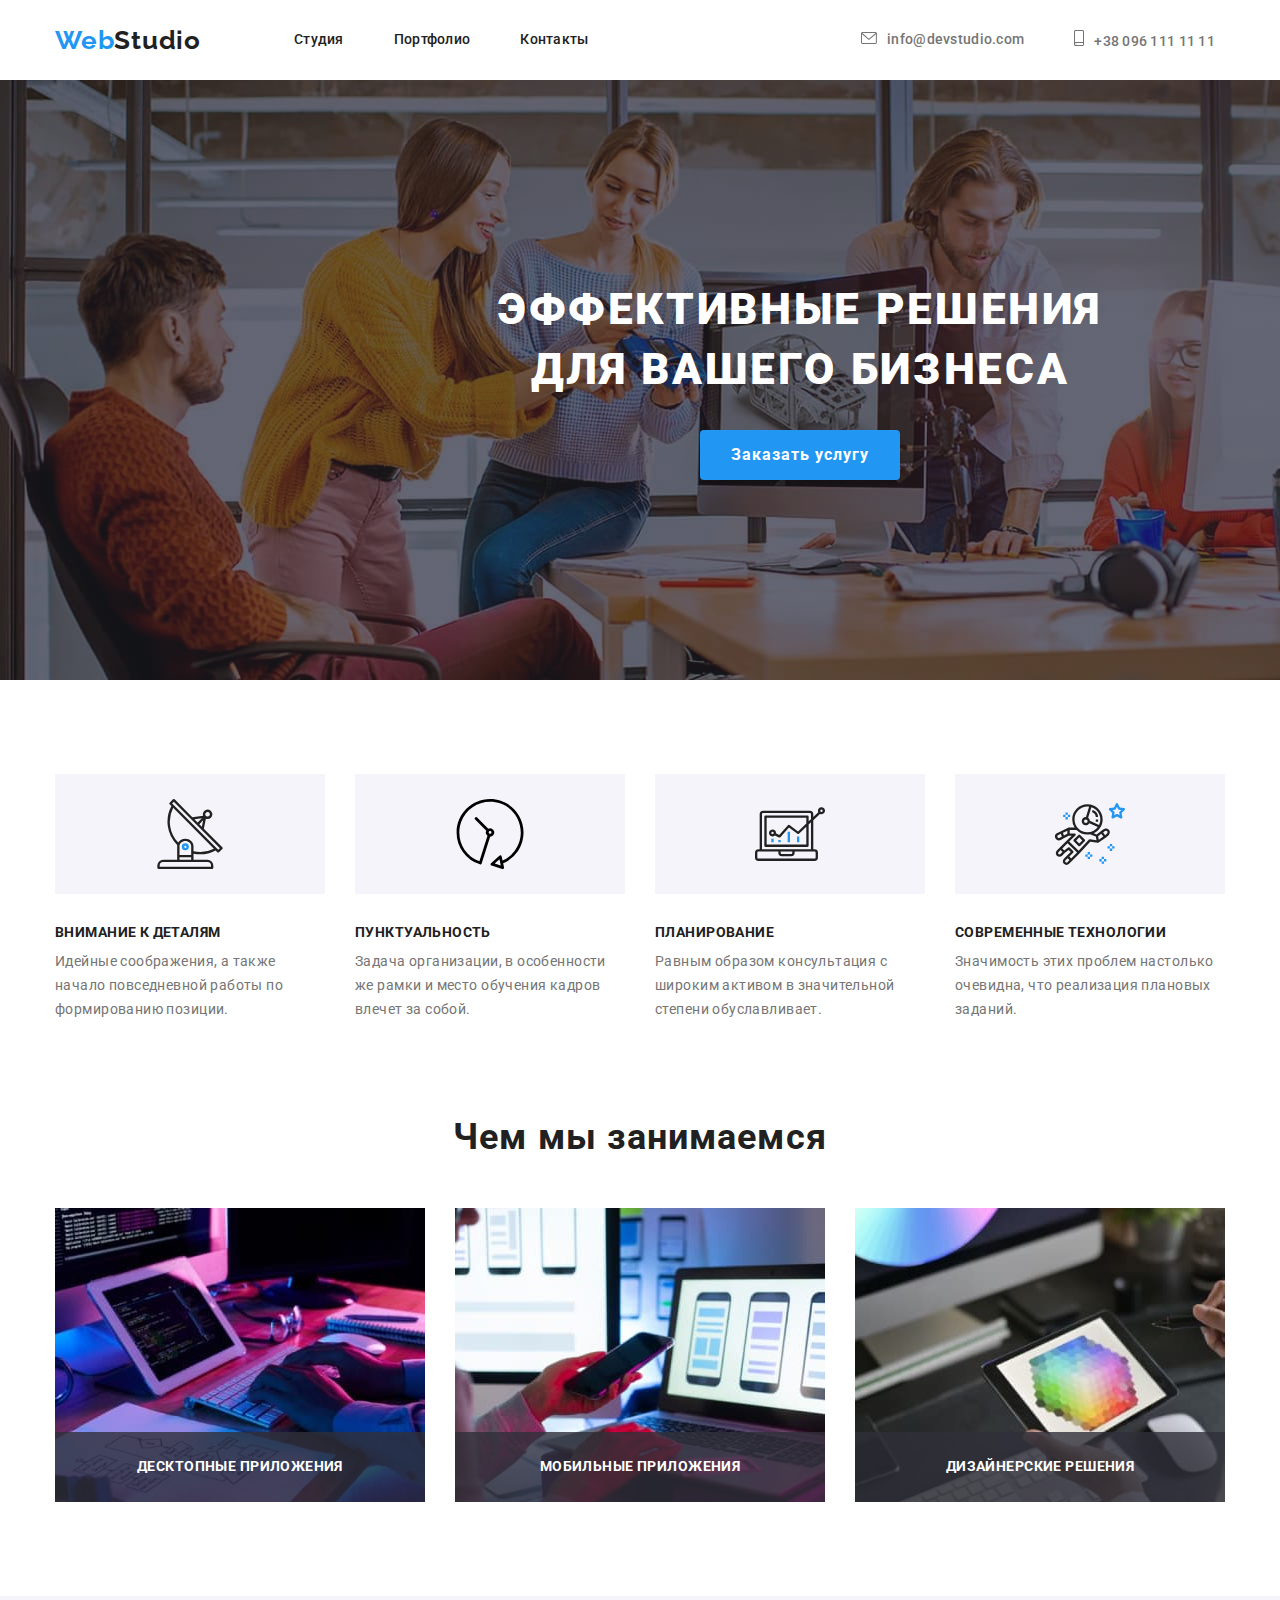
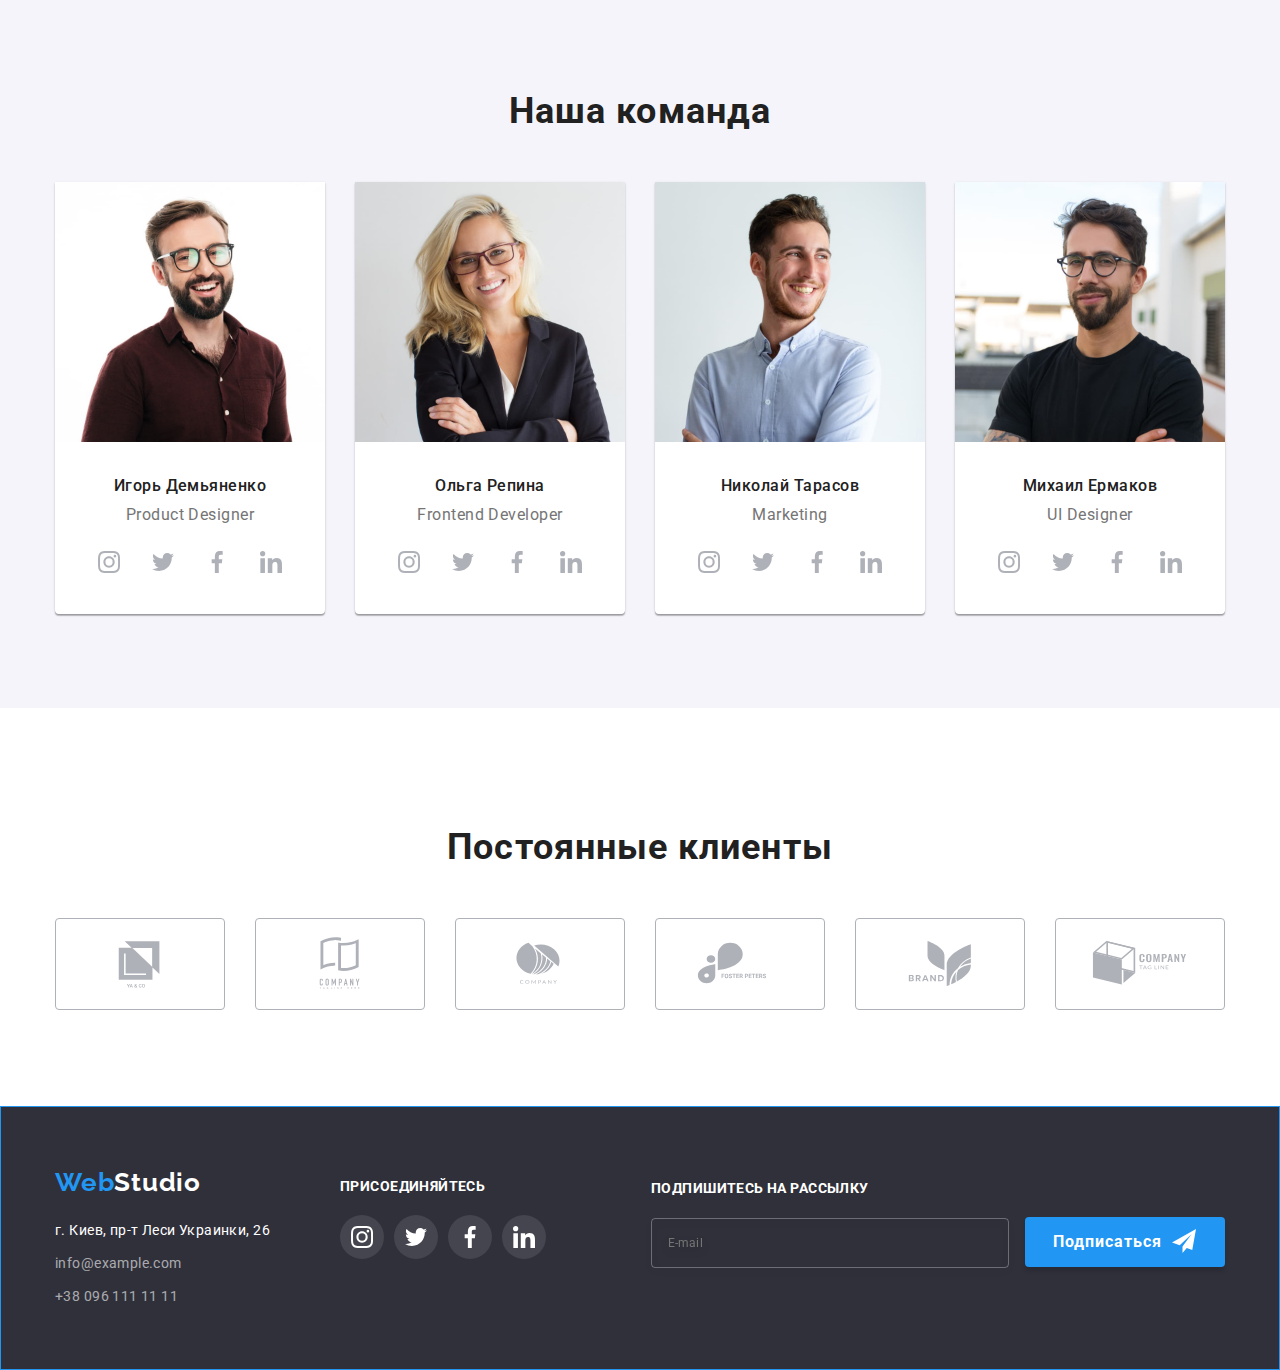
==== index.html @ b1e1c4d8 "ДЗ6" ====
<!DOCTYPE html>
<html lang="ru">
<head>
    <meta charset="UTF-8">
    <meta http-equiv="X-UA-Compatible" content="IE=edge">
    <meta name="viewport" content="width=device-width, initial-scale=1.0">
    <title>Document</title>
    <link rel="preconnect" href="https://fonts.googleapis.com">
<link rel="preconnect" href="https://fonts.gstatic.com" crossorigin>
<link href="https://fonts.googleapis.com/css2?family=Comfortaa&family=Montserrat:wght@400;500;700&family=Open+Sans:wght@400;600;700&family=Raleway:wght@400;600;700&family=Roboto:wght@400;500;700;900&display=swap" rel="stylesheet">
<link rel="stylesheet" href="https://cdnjs.cloudflare.com/ajax/libs/modern-normalize/1.1.0/modern-normalize.min.css">  
<link rel="stylesheet" href="./CSS/styles.css" class="body">


</head>
<body>
    <!-- ---header--- -->
 <header>
     <div class="conteiner header">
         <a href="" class="link header-text-first" lang="en"><span class="header-text">Web</span>Studio</a>
     <ul class="header-list">
        <li class="header-item"><a href="" class="link current header-link" >Студия</a></li>
        <li class="header-item"><a href="./portfolio.html" class="header-link link ">Портфолио</a></li>
        <li class="header-item"><a href="" class="header-link link">Контакты</a></li>
     </ul>
     <ul class="contacts">
         <li class="header-item-contact">
             <a href="mailtoinfo@devstudio.com" class="header-mail link">
                 <svg class="header-icon" width="16" height="12">
                             <use href="./images/icons.svg#icon-envelope"></use>
                         </svg>info@devstudio.com</a>
                        </li>
         <li class="header-item-contact">
             <a href="tel:+380961111111" class="header-tel link">
                 <svg class="header-icon" width="10" height="16">
                             <use href="./images/icons.svg#icon-smartphone"></use>
                         </svg>+38 096 111 11 11</a>
                        </li>
     </ul>
    
     </div>
 </header>

 <main>

    <!-- ---HERO--- -->
 <section class="hero">
     <div class="overlay">
     <div class="conteiner conteiner-hero">
         <h1 class="hero-title">Эффективные решения <br>для вашего бизнеса</h1>
     <button type="button" class="hero-button" data-modal-open >Заказать услугу</button>
     </div>
     </div>
     
 </section> 

 <!-- ---benefits--- -->
 <section class="benefits">
     <div class="conteiner">
         <h2 class="visually-hidden">Преимущества</h2>
     <ul class="benefits-list">
         <li class="benefits-item">
             <div class="benefits-cart">
                 <svg class="benefits-icon" width="70" height="70">
                             <use href="./images/icons.svg#icon-antenna"></use>
                         </svg>
             </div>
            <h3 class="benefits-item-tetle">Внимание к деталям</h3>
            <p class="benefits-text">Идейные соображения, а также начало повседневной работы по формированию позиции.</p>
         </li>
        <li class="benefits-item">
             <div class="benefits-cart">
                 <svg class="benefits-icon" width="70" height="70">
                             <use href="./images/icons.svg#icon-vector"></use>
                         </svg>
             </div>
            <h3 class="benefits-item-tetle">Пунктуальность</h3>
            <p class="benefits-text">Задача организации, в особенности же рамки и место обучения кадров влечет за собой.</p>
        </li>
        <li class="benefits-item">
            <div class="benefits-cart">
                 <svg class="benefits-icon" width="70" height="70">
                             <use href="./images/icons.svg#icon-diagram"></use>
                         </svg>
             </div>
            <h3 class="benefits-item-tetle">Планирование</h3>
            <p class="benefits-text">Равным образом консультация с широким активом в значительной степени обуславливает.</p>
        </li>
        <li class="benefits-item">
            <div class="benefits-cart">
                 <svg class="benefits-icon" width="70" height="70">
                             <use href="./images/icons.svg#icon-astronaut"></use>
                         </svg>
             </div>
            <h3 class="benefits-item-tetle">Современные технологии</h3>
            <p class="benefits-text">Значимость этих проблем настолько очевидна, что реализация плановых заданий.</p>
        </li>
        </ul>
     </div>
     

 </section>

 <!-- ---WORK--- -->
<section class="work">
    <div class="conteiner">
        <h2 class="work-title">Чем мы занимаемся</h2>
    <ul class="work-list">
        <li class="work-item">
            <div class="work-top-text">
                <img src="./images/box1.jpg" 
                class="work-img"
            alt="планшет" 
            width="370" 
            height="294">
        <p class="top-text">Десктопные приложения</p>
            </div>
        </li>
        <li class="work-item">
            <div class="work-top-text">
                <img src="./images/box2.jpg"
                class="work-img"
            alt="ноутбук" 
            width="370" 
            height="294">
        <p class="top-text">Мобильные приложения</p>
            </div>
        </li>
        <li class="work-item">
            <div class="work-top-text">
                <img src="./images/box3.jpg"
                class="work-img"
            alt="планшет" 
            width="370" 
            height="294">
        <p class="top-text">Дизайнерские решения</p>
            </div>
        </li>
    </ul>
    </div>
    
</section>

<!-- ---TEAM--- -->
 <section class="team">
     <div class="conteiner">
         <h2 class="team-title">Наша команда</h2>
     <ul class="team-list">
         <li class="team-item">
             <img src="./images/img4.jpg"
             alt="фото"
             width="270"
             height="260"/>
             <div class="team-item-text">
                 <h3 class="team-caption">Игорь Демьяненко</h3>
             <p lang="en" class="team-text">Product Designer</p>
             <ul class="action list">
                 <li class="action-item">
                     <a href="" class="action-link">
                         <svg class="action-icon" width="22" height="22">
                             <use href="./images/icons.svg#icon-instagram"></use>
                         </svg>
                     </a>
                         
                </li>
                <li class="action-item">
                     <a href="" class="action-link">
                         <svg class="action-icon" width="22" height="22">
                             <use href="./images/icons.svg#icon-twitter"></use>
                         </svg>
                     </a>
                         
                </li>
                <li class="action-item">
                     <a href="" class="action-link">
                         <svg class="action-icon" width="22" height="22">
                             <use href="./images/icons.svg#icon-facebook"></use>
                         </svg>
                     </a>
                         
                </li>
                <li class="action-item">
                     <a href="" class="action-link">
                         <svg class="action-icon" width="22" height="22">
                             <use href="./images/icons.svg#icon-linkedin"></use>
                         </svg>
                     </a>
                         
                </li>
                 
             </ul>
             </div>
             
         </li>
        <li class="team-item">
            <img src="./images/img.jpg"
             alt="фото"
             width="270"
             height="260" />
            <div class="team-item-text">
                <h3 class="team-caption">Ольга Репина</h3>
            <p lang="en" class="team-text">Frontend Developer</p>
            <ul class="action list">
                 <li class="action-item">
                     <a href="" class="action-link">
                         <svg class="action-icon" width="22" height="22">
                             <use href="./images/icons.svg#icon-instagram"></use>
                         </svg>
                     </a>
                         
                </li>
                <li class="action-item">
                     <a href="" class="action-link">
                         <svg class="action-icon" width="22" height="22">
                             <use href="./images/icons.svg#icon-twitter"></use>
                         </svg>
                     </a>
                         
                </li>
                <li class="action-item">
                     <a href="" class="action-link">
                         <svg class="action-icon" width="22" height="22">
                             <use href="./images/icons.svg#icon-facebook"></use>
                         </svg>
                     </a>
                         
                </li>
                <li class="action-item">
                     <a href="" class="action-link">
                         <svg class="action-icon" width="22" height="22">
                             <use href="./images/icons.svg#icon-linkedin"></use>
                         </svg>
                     </a>
                         
                </li>
                 
             </ul>
            </div>
            
        </li>
        <li class="team-item">
            <img src="./images/img1.jpg"
             alt="фото"
             width="270"
             height="260"/>
            <div class="team-item-text">
                <h3 class="team-caption">Николай Тарасов</h3>
            <p lang="en" class="team-text">Marketing</p>
            <ul class="action list">
                 <li class="action-item">
                     <a href="" class="action-link">
                         <svg class="action-icon" width="22" height="22">
                             <use href="./images/icons.svg#icon-instagram"></use>
                         </svg>
                     </a>
                         
                </li>
                <li class="action-item">
                     <a href="" class="action-link">
                         <svg class="action-icon" width="22" height="22">
                             <use href="./images/icons.svg#icon-twitter"></use>
                         </svg>
                     </a>
                         
                </li>
                <li class="action-item">
                     <a href="" class="action-link">
                         <svg class="action-icon" width="22" height="22">
                             <use href="./images/icons.svg#icon-facebook"></use>
                         </svg>
                     </a>
                         
                </li>
                <li class="action-item">
                     <a href="" class="action-link">
                         <svg class="action-icon" width="22" height="22">
                             <use href="./images/icons.svg#icon-linkedin"></use>
                         </svg>
                     </a>
                         
                </li>
                 
             </ul>
            </div>
            
        </li>
        <li class="team-item">
            <img src="./images/img3.jpg"
             alt="фото"
             width="270"
             height="260"/>
            <div class="team-item-text">
                <h3 class="team-caption">Михаил Ермаков</h3>
            <p lang="en" class="team-text">UI Designer</p>
            <ul class="action list">
                 <li class="action-item">
                     <a href="" class="action-link">
                         <svg class="action-icon" width="22" height="22">
                             <use href="./images/icons.svg#icon-instagram"></use>
                         </svg>
                     </a>
                         
                </li>
                <li class="action-item">
                     <a href="" class="action-link">
                         <svg class="action-icon" width="22" height="22">
                             <use href="./images/icons.svg#icon-twitter"></use>
                         </svg>
                     </a>
                         
                </li>
                <li class="action-item">
                     <a href="" class="action-link">
                         <svg class="action-icon" width="22" height="22">
                             <use href="./images/icons.svg#icon-facebook"></use>
                         </svg>
                     </a>
                         
                </li>
                <li class="action-item">
                     <a href="" class="action-link">
                         <svg class="action-icon" width="22" height="22">
                             <use href="./images/icons.svg#icon-linkedin"></use>
                         </svg>
                     </a>
                         
                </li>
                 
             </ul>
            </div>
            
        </li>
     </ul>
     </div>
     
 </section>
</main>

<!-- ---CLIENTS--- -->
<section class="client">
   <div class="conteiner">
       <h2 class="clients-title">Постоянные клиенты</h2>
       <ul class="clients-list">
           <li class="clients-item">
               <a href="" class="clients-link">
                   <svg class="clients-icon" width="106" height="60">
                             <use href="./images/icons.svg#icon-logo"></use>
               </a>
        </li>
           <li class="clients-item">
               <a href="" class="clients-link">
                   <svg class="clients-icon" width="106" height="60">
                             <use href="./images/icons.svg#icon-logo-1"></use>
               </a>
        </li>
           <li class="clients-item">
               <a href="" class="clients-link">
                   <svg class="clients-icon" width="106" height="60">
                             <use href="./images/icons.svg#icon-logo-2"></use>
               </a>
        </li>
           <li class="clients-item">
               <a href="" class="clients-link">
                   <svg class="clients-icon" width="106" height="60">
                             <use href="./images/icons.svg#icon-logo-3"></use>
               </a>
        </li>
           <li class="clients-item">
               <a href="" class="clients-link">
                   <svg class="clients-icon" width="106" height="60">
                             <use href="./images/icons.svg#icon-logo-4"></use>
               </a>
        </li>
           <li class="clients-item">
               <a href="" class="clients-link">
                   <svg class="clients-icon" width="106" height="60">
                             <use href="./images/icons.svg#icon-logo-5"></use>
               </a>
        </li>
       </ul>

   </div>
</section>


<footer class="footer">

    <div class="conteiner">

        <ul class="footer-position">
    <li>
        <a href="" class="footer-link link" lang="en" ><span class="footer-text-first">Web</span><span class="footer-text-second">Studio</span></a>
<address class="footer-list"><a href="https://goo.gl/maps/AT3xG3cLioMoSBbq5" target="_blank" class="footer-link-map link">г. Киев, пр-т Леси Украинки, 26</a></address>
<ul>
    <li class="foote-list"><a href="mailto:info@example.com" class="footer-email link">info@example.com</a></li>
    <li><a href="tel:+380961111111" class="footer-tel link">+38 096 111 11 11</a></li>
</ul>
    </li>
    <li class="conteiner-footer-second">
        <h2 class="footer-title">присоединяйтесь</h2>
            <ul class="footer-action list">
                 <li class="footer-action-item">
                     <a href="" class="footer-action-link">
                         <svg class="footer-action-icon" width="22" height="22">
                             <use href="./images/icons.svg#icon-instagram"></use>
                         </svg>
                     </a>
                         
                </li>
                <li class="footer-action-item">
                     <a href="" class="footer-action-link">
                         <svg class="footer-action-icon" width="22" height="22">
                             <use href="./images/icons.svg#icon-twitter"></use>
                         </svg>
                     </a>
                         
                </li>
                <li class="footer-action-item">
                     <a href="" class="footer-action-link">
                         <svg class="footer-action-icon" width="22" height="22">
                             <use href="./images/icons.svg#icon-facebook"></use>
                         </svg>
                     </a>
                         
                </li>
                <li class="footer-action-item">
                     <a href="" class="footer-action-link">
                         <svg class="footer-action-icon" width="22" height="22">
                             <use href="./images/icons.svg#icon-linkedin"></use>
                         </svg>
                     </a>
                         
                </li>
                 
             </ul>
    </li>

    <li class="footer-form">
        <p class="footer-title">Подпишитесь на рассылку</p>
        <form action="">
            <input class="footer-input footer-input-text" type="text" name="" id="" placeholder="E-mail">
            <button class="footer-button" type="submit">Подписаться
                <span><svg class="footer-form-icon" width="24" height="24">
                             <use href="./images/icons2.svg#icon-send"></use>
                         </svg></span>
            </button>
        </form>
    </li>
</ul>

             </div>
    </div>
</footer>

<!-- ---Modal--- -->

<div class="backdrop is-hidden" data-modal>
      <div class="modal">
      <button type="button" class="modal-close" data-modal-close> 
        <a href="" class="modal-icon-link">
            <svg class="modal-icon" width="11" height="11">
                             <use href="./images/symbol-defs (2).svg#icon-vector"></use>
                         </svg>
         </a>
         </button>

  <form class="modal-form" name="modal-form" autocomplete="on" novalidate>
  <p class="modal-text">Оставьте свои данные, мы вам перезвоним</p>
  
      <div class="form-field">
    <label for="name" class="form-label">Имя</label>
    <div class="position-icon">
        <input class="form-input" type="text" name="name" id="name"/>
        <svg class="form-icon" width="18" height="18">
                             <use href="./images/icons2.svg#icon-person"></use>
                         </svg>
    </div>
    </div>

     <div class="form-field">
    <label for="tel" class="form-label">Телефон</label>
    <div class="position-icon">
        <input class="form-input" type="tel" name="tel" id="tel" />
        <svg class="form-icon" width="18" height="18">
                             <use href="./images/icons2.svg#icon-phone"></use>
                         </svg>
    </div>
    </div>

    <div class="form-field">
    <label for="email" class="form-label">Почта</label>
    <div class="position-icon">
        <input class="form-input" type="tel" name="tel" id="tel" />
        <svg class="form-icon" width="18" height="18">
                             <use href="./images/icons2.svg#icon-form-email"></use>
                                                      </svg>
    </div>
    </div>

  <div class="form-field">
     <label for="comment"  class="form-label">Комментарий</label>
  <textarea class="form-comment" name="comment" id="comment" rows="8" placeholder="Введите текст"></textarea>
  </div>

  
<label class="checkbox-label" for="policy">
 <input  class="checkbox" type="checkbox" name="topic" id="policy"
   value="true" />
   <span class="checkbox-icon"></span>
<span class="checkbox-text">Соглашаюсь с рассылкой и принимаю </span>
 <a href="" class="agree-link"> Условия договора</a>
</label>
<button class="form-button" type="submit">Отправить</button>

 </div>

      
</form>

      </div>
    </div>
    
<script src="./js/modal.js"></script>
</body>
</html>
---- CSS/styles.css ----
:root {
  --main-title-color:#212121 ;
  --second-title-color: #757575;
  --third-title-color: #FFFFFF;;
  --accent-color: #2196F3; 
  --timing-function: cubic-bezier(0.4, 0, 0.2, 1);
}

body {
  font-family: "Roboto", sans-serif;
  background-color: #FFFFFF;

}

ul {
    list-style: none;
    padding: 0;
    margin: 0;
}

.link {
  text-decoration: none;
}

.visually-hidden {
  position: absolute;
  white-space: nowrap;
  width: 1px;
  height: 1px;
  overflow: hidden;
  border: 0;
  padding: 0;
  clip: rect(0 0 0 0);
  clip-path: inset(50%);
  margin: -1px;
}

.conteiner {
  width: 1200px;
  margin-left: 15px;
    margin-right: 15px;
  /* outline: 1px solid tomato; */
}

.h1,
.h2,
.h3,
.p,
.ul {
  margin-top: 0;
  margin-bottom: 0;
}

/* <!-- ---header--- --> */
.header {
display: flex;
align-items: center;
}

.page-header {
border: 1px solid  #ECECEC;
}

.header-text-first,
.header-text {
  font-family: 'Raleway', sans-serif;
  font-weight: 700;
font-size: 26px;
line-height: 1.19;
letter-spacing: 0.03em;
color: var(--main-title-color)
}

.header-text {
color: var(--accent-color);
}

.text {
color: #000000;
}

.header-icon {
align-items: center;
margin-right: 10px;
fill: currentColor;
}


.header-link:hover,
.header-link:focus,
.header-mail:hover,
.header-mail:focus,
.header-tel:hover,
.header-tel:focus {
  color: var(--accent-color);
}


.header-list {
  display: flex;
  margin-left: 93px;
}

.header-link,
.header-mail {
  font-weight: 500;
font-size: 14px;
line-height: 1.14;
letter-spacing: 0.02em;
color: var(--second-title-color);
transition: color 250ms cubic-bezier(0.4, 0, 0.2, 1);
}


.header-item:not(:last-child) {
  margin-right: 50px;
} 

.current {
  color: var(--accent-color);
   display: block;
  padding-bottom: 32px;
  padding-top: 32px;
  position: relative;
}

.header-link {
  display: block;
  padding-bottom: 32px;
  padding-top: 32px;
  font-weight: 500;
font-size: 14px;
line-height: 1.14;
letter-spacing: 0.02em;
color: #212121;
}

.current::after{
  content: '';
  display: block;
  width: 100%;
height: 4px;
margin-top: 28px;
position: absolute;
background: #2196F3;
border-radius: 2px;

opacity: 0;
transition: opacity 250ms var(--timing-function) ;
}

.header-link:hover::after {
  opacity: 1;
}

.header-mail {
color: var(--second-title-color);
margin-right: 50px;
}


.header-tel {
  font-weight: 500;
font-size: 14px;
line-height: 1.14;
letter-spacing: 0.02em;
  color: var(--second-title-color);
 margin-right: 10px;
 transition: color 250ms cubic-bezier(0.4, 0, 0.2, 1);
}

.contacts {
  margin-left: auto;
  display: flex;
  justify-content: center;
}

/* <!-- ---HERO--- --> */

.hero {
  background-color: #2F303A;
}

.overlay {
  min-width: 1600px;
  height: 600px;
  margin-right: auto;
  margin-left: auto;
  background-image: linear-gradient(
      rgba(47, 48, 58, 0.4),
      rgba(47, 48, 58, 0.4)
    ),
  url(../images/hero-picture.jpg);
   background-position: center;
  background-size: cover;
  background-repeat: no-repeat;
}

.conteiner-hero {
  text-align: center;
  padding-top: 200px;
  padding-bottom: 200px;
}

.hero-title {
  margin-top: 0;
  margin-bottom: 0;
  padding-bottom: 30px;
  font-weight: 900;
font-size: 44px;
line-height: 1.36;
letter-spacing: 0.06em;
text-transform: uppercase;
color: var(--third-title-color);
}
.hero-button {
  font-family: 'Roboto', sans-serif;
font-weight: 700;
font-size: 16px;
line-height: 1.88;
min-width: 200px;
min-height: 50px;
box-shadow: 0px 4px 4px rgba(0, 0, 0, 0.15);
border-radius: 4px;
border: none;
align-items: center;
letter-spacing: 0.06em;
color: #FFFFFF;
background-color: #2196F3;
/* position: relative; */
}



/* <!-- ---benefits--- --> */

.benefits {
  padding-top: 94px;
  padding-bottom: 94px;
  
}

.benefits-list {
  display: flex;
  background-color: F5F4FA;
}

.benefits-cart {
  display: flex;
  align-items: center;
  justify-content: center;
 height: 120px;
 width: 270px;
 background-color: #F5F4FA;
 margin-bottom: 30px;
 
}

.benefits-item {
  width: 270px;
  margin-right: 30px;
}

.benefits-item:last-child {
  margin-right: 0;
}


.benefits-item-tetle {
  margin-top: 0;
  margin-bottom: 0;
  margin-bottom: 10px;
  font-size: 14px;
line-height: 16px;
letter-spacing: 0.03em;
text-transform: uppercase;
color: var(--main-title-color);
}
.benefits-text {
  margin-top: 0;
  margin-bottom: 0;
  font-weight: 400;
font-size: 14px;
line-height: 1.71;
letter-spacing: 0.03em;
color: var(--second-title-color);
}

/* <!-- ---work--- --> */

.work {
  padding-bottom: 94px;
}

.work-title {
  margin-top: 0;
  margin-bottom: 50px;
  font-size: 36px;
line-height: 1.17;
text-align: center;
letter-spacing: 0.03em;
color: var(--main-title-color);
}

.work-list {
  display: flex;
  flex-wrap: wrap;
 
}

.work-item {
  margin-right: 30px;
}

.work-img {
  display: block; 
  max-width: 100%; 
  height: auto;
}



.work-item:last-child {
  margin-right: 0;
}

.work-top-text {
position: relative;
}


.top-text {
  font-weight: 700;
font-size: 14px;
line-height: 1.14;
text-align: center;
letter-spacing: 0.03em;
text-transform: uppercase;
color: var(--third-title-color);
  background: rgba(47, 48, 58, 0.8);
  padding: 27px 82px;
  margin-top: 0;
  margin-bottom: 0;
  width: 100%;
  position: absolute;
  bottom: 0;
}
/* <!-- ---team--- --> */

.team {
  background: #F5F4FA;
  padding-top: 94px;
  padding-bottom: 94px;
}

.team-title {
  margin-top: 0;
  margin-bottom: 50px;
  font-size: 36px;
line-height: 1.17;
text-align: center;
letter-spacing: 0.03em;
color: var(--main-title-color);
}

.team-list {
  display: flex;
}

.team-caption,
.team-text {
  
font-weight: 500;
font-size: 16px;
line-height: 1.19;
text-align: center;
letter-spacing: 0.03em;
color: var(--main-title-color);
}

.team-caption {
  margin-top: 0;
  margin-bottom: 10px;
}
.team-text {
  font-weight: 400;
  margin-top: 0;
  margin-bottom: 12;
color: var(--second-title-color);
}

.action {
  display: flex;
  justify-content: center;
  transition: color 250ms cubic-bezier(0.4, 0, 0.2, 1); 
}

.action-item {
  margin-right: 10px;
  width: 44px;
  height: 44px;
}

.action-link {
  width: 100%;
  height: 100%;
  background-color: var(--third-title-color);
  border-radius: 50%;
  display: flex;
  align-items: center;
  justify-content: center;
  color: #AFB1B8;
   transition: color 250ms cubic-bezier(0.4, 0, 0.2, 1),
   background-color 250ms cubic-bezier(0.4, 0, 0.2, 1);
  }

.action-item:last-child {
 margin-right: 0;
}


.action-icon {
  width: 22px;
  height: 22px;
align-items: center;
fill: currentColor;
}

.action-link:hover,
.action-link:focus {
  background-color: var(--accent-color);
}

.action-link:hover .action-icon,
.action-link:focus .action-icon  {
  fill: #FFFFFF;
}


.team-item {
 margin-right: 30px; 
 background-color: var(--third-title-color);
 box-shadow: 0px 1px 3px rgba(0, 0, 0, 0.12), 0px 1px 1px rgba(0, 0, 0, 0.14), 0px 2px 1px rgba(0, 0, 0, 0.2);
border-radius: 0px 0px 4px 4px;
}

.team-item-text {
  padding-top: 30px;
  padding-bottom: 30px;
}

.team-item:last-child {
  margin-right: 0;
}
/* ---CLIENTS--- */
.client {
  padding-top: 88px;
  padding-bottom: 96px;
}


.clients-title {
  margin-bottom: 50px;
  font-weight: 700;
font-size: 36px;
line-height: 1.17;
text-align: center;
letter-spacing: 0.03em;
color: var(--main-title-color);
}

.clients-list {
  display: flex;
  justify-content: center;
}

.clients-item {
  margin-right: 30px;
  width: 170px;
  height: 92px;
border-radius: 4px;
  border: 1px solid #AFB1B8;
}

.clients-item:last-child {
  margin-right: 0;
}

.clients-icon {
   align-items: center;
   justify-content: center;
fill: currentColor;
}

.clients-link {
  width: 100%;
  height: 100%;
  display: flex;
  justify-content: center;
  align-items: center;
  color: #AFB1B8;
transition: color 2500ms cubic-bezier(0.4, 0, 0.2, 1),
border-color 2500ms cubic-bezier(0.4, 0, 0.2, 1);
}

.clients-item:hover,
.clients-item:focus {
  border-color: var(--accent-color);
}


.clients-link:hover .clients-icon,
.clients-link:focus .clients-icon {
  fill: var(--accent-color);
 
}

.action-link:hover,
.action-link:focus {
  background-color: var(--accent-color);
  fill: var(--third-title-color);
}


/* <!-- ---footer--- --> */

.footer {
  background: #2F303A;
  padding-top: 60px;
  padding-bottom: 60px;
  border: 1px solid #2196F3;
}

.footer-position {
  display: flex;
  align-items: flex-start;
 position: relative;
}


.footer-link-map {
   font-size: 14px;
line-height: 1.71;
letter-spacing: 0.03em;
color: #FFFFFF;
font-style: normal;
}

.footer-list {
padding-top: 0;
  margin-bottom: 9px;
}

.footer-link {
  display: inline-block;
  margin-bottom: 20px;
  font-size: 14px;
line-height: 1.71;
letter-spacing: 0.03em;
color: rgba(255, 255, 255, 0.6);
transition: color 250ms cubic-bezier(0.4, 0, 0.2, 1);
}


.footer-link:hover,
.footer-link-map:focus {
  color: var(--accent-color);
}

.footer-text-first,
.footer-text-second  {
  font-family: 'Raleway', sans-serif;
font-style: normal;
font-weight: 700;
font-size: 26px;
line-height: 1.19;
letter-spacing: 0.03em;
color: var(--accent-color);

}
.footer-text-second {
color: #FFFFFF;
}

.footer-email,
.footer-tel {
  font-size: 14px;
line-height: 1.71;
letter-spacing: 0.03em;
color: rgba(255, 255, 255, 0.6);
}

.footer-email {
  font-size: 14px;
line-height: 1.71;
letter-spacing: 0.03em;
color: rgba(255, 255, 255, 0.6);
}

.foote-list {
   margin-bottom: 9px;
}

.conteiner-footer-second {
 margin-left: 70px;

}

.footer-title {
  margin-bottom: 20px;
  font-weight: 700;
font-size: 14px;
line-height: 1.14;
letter-spacing: 0.03em;
text-transform: uppercase;
color: #FFFFFF;
}



.footer-action {
  display: flex;
  justify-content: center;
}

.footer-action-item {
   width: 44px;
  height: 44px;
  margin-right: 10px;
}
.footer-action-item:last-child {
  margin-right: 0;
}

.footer-action-link {
width: 100%;
  height: 100%;
  background: rgba(255, 255, 255, 0.1);
  border-radius: 50%;
  display: flex;
  align-items: center;
  justify-content: center;
  fill: #ffffff;
  transition: color 250ms cubic-bezier(0.4, 0, 0.2, 1),
   background-color 250ms cubic-bezier(0.4, 0, 0.2, 1);
}

.footer-action-link:hover,
.footer-action-link:focus {
  background-color: var(--accent-color);
  fill: var(--third-title-color);
}

.footer-input {
 margin-right: 12px;
 padding-left: 16px;
border: 1px solid rgba(255, 255, 255, 0.3);
filter: drop-shadow(0px 4px 4px rgba(0, 0, 0, 0.15));
border-radius: 4px;
width: 358px;
height: 50px;
background-color: transparent;
}

.footer-form {
 position: absolute;
 right: 0;

}

.form-button {
  font-family: 'Roboto', sans-serif;
font-weight: 700;
font-size: 16px;
line-height: 1.88;
min-width: 200px;
min-height: 50px;
box-shadow: 0px 4px 4px rgba(0, 0, 0, 0.15);
border-radius: 4px;
border: none;
letter-spacing: 0.06em;
color: var(--third-title-color);
background-color: var(--accent-color);
margin-left: 124px;
padding: 10px 55px;
display: block;
align-items: center;
margin-top: 30px;
text-align: center;
}


.button-item {
  display: block;
  font-family: 'Roboto', sans-serif;
  font-weight: 500;
font-size: 16px;
line-height: 1.63;
text-align: center;
letter-spacing: 0.03em;
color: var(--main-title-color);
background: #F5F4FA;
border-radius: 4px;
border: none;
padding: 6px 22px;
text-decoration: none;
 transition: color 250ms cubic-bezier(0.4, 0, 0.2, 1),
  background-color 250ms cubic-bezier(0.4, 0, 0.2, 1),
  box-shadow 250ms cubic-bezier(0.4, 0, 0.2, 1);
}

.footer-button {
   font-family: 'Roboto', sans-serif;
font-weight: 700;
font-size: 16px;
line-height: 1.88;
min-width: 200px;
min-height: 50px;
box-shadow: 0px 4px 4px rgba(0, 0, 0, 0.15);
border-radius: 4px;
border: none;
letter-spacing: 0.06em;
color: var(--third-title-color);
background-color: var(--accent-color);
position: relative;
padding: 10px 28px;
display: inline-flex;
align-items: center;

}

.footer-form-icon {
fill: var(--third-title-color);
margin-left: 10px;
position: absolute;
top: 0;
transform: translateY(50%);
}



/* <!-- ---PORTFOLIO--- --> */
.section-portfolio {
  padding-top: 94px;
  padding-bottom: 94px;
}

.button-list {
display: flex;
margin-bottom: 50px;
justify-content: center;
text-decoration: none;
}

.item:not(:last-child) {
 margin-right: 8px;
}


.button-item {
  display: block;
  font-family: 'Roboto', sans-serif;
  font-weight: 500;
font-size: 16px;
line-height: 1.63;
text-align: center;
letter-spacing: 0.03em;
color: var(--main-title-color);
background: #F5F4FA;
border-radius: 4px;
border: none;
padding: 6px 22px;
text-decoration: none;
 transition: color 250ms cubic-bezier(0.4, 0, 0.2, 1),
  background-color 250ms cubic-bezier(0.4, 0, 0.2, 1),
  box-shadow 250ms cubic-bezier(0.4, 0, 0.2, 1);
}

.button-item:hover,
.button-item:focus {
  color: var(--third-title-color);
  background-color: var(--accent-color);
  box-shadow: 0px 3px 1px rgba(0, 0, 0, 0.1), 0px 1px 2px rgba(0, 0, 0, 0.08), 0px 2px 2px rgba(0, 0, 0, 0.12);
border-radius: 4px;
}


.examples-title {
  margin-top: 0;
margin-bottom: 4px;
  font-size: 18px;
line-height: 2;
letter-spacing: 0.06em;
color: var(--main-title-color);
}
.examples-text {
 margin-top: 0;
 margin-bottom: 0;
  font-size: 16px;
line-height: 1.88;
letter-spacing: 0.03em;
color: var(--second-title-color);
}

.examples-list {
  display: flex;
flex-wrap: wrap;
}

.card {
  padding: 20px 24px;
}

.examples-item {
  margin-right: 30px;
  margin-bottom: 30px;
  width: 370px;
 background: #FFFFFF;
border: 1px solid #EEEEEE; 
}



.examples-item:nth-last-child(-n+3) {
  margin-bottom: 0;
}

.examples-item:nth-child(3n) {
  margin-right: 0;
}

 .examples-item:hover,
 .examples-item:focus {
   filter: drop-shadow(0px 4px 4px rgba(0, 0, 0, 0.25));
 }

 .examples-color-text {
position: relative;
overflow: hidden;
 }

 .color-text {
font-size: 18px;
line-height: 1.56;
letter-spacing: 0.03em;
color: var(--third-title-color);
background: rgba(33, 150, 243, 0.9);
padding: 63px 24px;
height: 100%;
margin-top: 0;
margin-bottom: 0;
position: absolute;
transform: translateY(101%);
top: 0;
transition: transform 250ms cubic-bezier(0.4, 0, 0.2, 1);
 }

 .examples-link:hover .color-text {
 transform: translateY(0); 
 
}

.examples-link {
 text-decoration: none;
}

.conteiner, .examples {
  width: 1200px;
  padding-right: 15px;
  padding-left: 15px;
  margin-right: auto;
  margin-left: auto;

}
/* ---MODAL--- */

.is-hidden {
  visibility: hidden;
  opacity: 0;
  pointer-events: none;
}

.backdrop {
  width: 100%;
  height: 100%;
  position: fixed;
  top: 0;
   background: rgba(0, 0, 0, 0.2);
   transition: opacity 250ms, visibility 250ms;
}

.modal {
  width: 528px;
  min-height: 581px;
  
  background-repeat: 10;
  position: absolute;
  top: 50%;
  left: 50%;
  transform: translate(-50%, -50%);
 background: #FFFFFF;
box-shadow: 0px 1px 3px rgba(0, 0, 0, 0.12), 0px 1px 1px rgba(0, 0, 0, 0.14), 0px 2px 1px rgba(0, 0, 0, 0.2);
border-radius: 4px;
}

.modal-close {
  width: 30px;
height: 30px;
border-radius: 50%;
position: absolute;
top: 8px;
right: 8px;
background: #FFFFFF;
border: 1px solid rgba(0, 0, 0, 0.1);
}

.modal-close:hover .modal-icon {
  fill: var(--accent-color);
}

.modal-icon {
  width: 11PX;
  height: 11PX;
 justify-content: center;
align-items: center;
fill: #000000;
fill: currentColor;
transition: fill 250ms cubic-bezier(0.4, 0, 0.2, 1);
}

textarea {
  resize: none;
}

.modal-form {
box-shadow: 0px 1px 3px rgba(0, 0, 0, 0.12), 0px 1px 1px rgba(0, 0, 0, 0.14), 0px 2px 1px rgba(0, 0, 0, 0.2);
border-radius: 4px;
margin-left: auto;
margin-right: auto;
padding: 40px;
}

.form-comment {
  width: 448px;
  height: 120px;
  padding: 12px 16px;
  outline: none;
}

.form-field {
  display: flex;
  flex-direction: column;
  position: relative;
}

.form-label {
  display: block;
  font-weight: 400;
font-size: 12px;
line-height: 1.17;
letter-spacing: 0.01em;
color: #757575;
margin-bottom: 4px;
margin-top: 10px;
}

.modal-text {
  font-weight: 700;
font-size: 20px;
line-height: 1.15;
text-align: center;
letter-spacing: 0.03em;
color: #212121;
margin-top: 0;
margin-bottom: 0;
}



.form-input {
  width: 448px;
  height: 40px;
  border: 1px solid rgba(33, 33, 33, 0.2);
border-radius: 4px;
appearance: none;
padding-left: 42px;
position: relative;
outline: none;
transition: border 250ms cubic-bezier(0.4, 0, 0.2, 1);
}


.form-input:hover,
 .form-input:focus,
 .form-comment:hover,
 .form-comment:focus {
 border: 1px solid #2196F3;
 outline: none;
}

.form-input:hover + .form-input::after,
.form-input:focus + .form-input::after {
  content: "";
  width: 16px;
  height: 1px;
   background-color: #303030;
  margin-left: 40px;
}

.form-input:hover + .form-icon,
.form-input:focus + .form-icon {
  fill: var(--accent-color);
}



.form-input:focus {
 border: 1px solid #2196F3;
}

.form-input:focus + .form-comment {
   content: "";
  width: 16px;
  height: 1px;
   background-color: #303030;
  margin-left: 12px;
}

.form-comment {
  border: 1px solid rgba(33, 33, 33, 0.2);
border-radius: 4px;
margin-bottom: 20px;
transition: border 250ms cubic-bezier(0.4, 0, 0.2, 1);
}

.form-field textarea::placeholder {
font-size: 12px;
line-height: 1.17;
letter-spacing: 0.01em;
color: rgba(117, 117, 117, 0.5);
}

.footer-input-text{
font-size: 12px;
line-height: 1.17;
letter-spacing: 0.01em;
color: rgba(255, 255, 255, 0.6);;
}

.form-icon {
  width: 18px;
  height: 18px;
  position: absolute;
  left: 12px;
  top: 50%;
  transform: translateY(-50%);
  fill: currentColor;
  transition: fill 250ms cubic-bezier(0.4, 0, 0.2, 1);
}



 .placeholder {
  font-family: 'Roboto';
font-style: normal;
font-weight: 400;
font-size: 14px;
line-height: 16px;
letter-spacing: 0.01em;
color: rgba(117, 117, 117, 0.5);
 }

.form-input:checked + .checkbox-icon {
/* fill: var(--accent-color); */
background-color: #2196F3;
background-size: contain;
background-image: url(../images/icon-policy.svg);
background-origin: border-box;
border-color: #2196F3;
}

.position-icon {
  position: relative;
}

.checkbox {
 position: relative;
  white-space: nowrap;
  width: 1px;
  height: 1px;
  overflow: hidden;
  border: 0;
  padding: 0;
  clip: rect(0 0 0 0);
  clip-path: inset(50%);
 }

.checkbox:checked + .checkbox-icon {
background-color: var(--accent-color);
background-image: url(../images/icon-policy.svg);
background-size: contain;
background-origin: border-box;
background-color: #2196F3;
background-repeat: no-repeat;
border-radius: 2px;
}


.checkbox-icon {
  width: 16px;
  height: 15px;
  display: inline-block;
position: absolute;
background: var(--third-title-color);
top: 50%; 
left: 0;
transform: translateY(-50%);
background-image: url(../images/icons3.svg);
background-repeat: no-repeat;
background-size: contain;
}


.checkbox-label {
 display: inline-block;
  align-items: center;
 position: relative;
 margin-left: 13px;
 padding-left: 24px;
}

.checkbox-text {
  font-size: 14px;
line-height: 1.71;
letter-spacing: 0.03em;
color: #757575;
}

.agree-link {
display: inline-block;
font-size: 14px;
line-height: 1.71;
letter-spacing: 0.03em;
margin-left: 4px;
text-decoration-line: underline;
color: var(--accent-color);
}
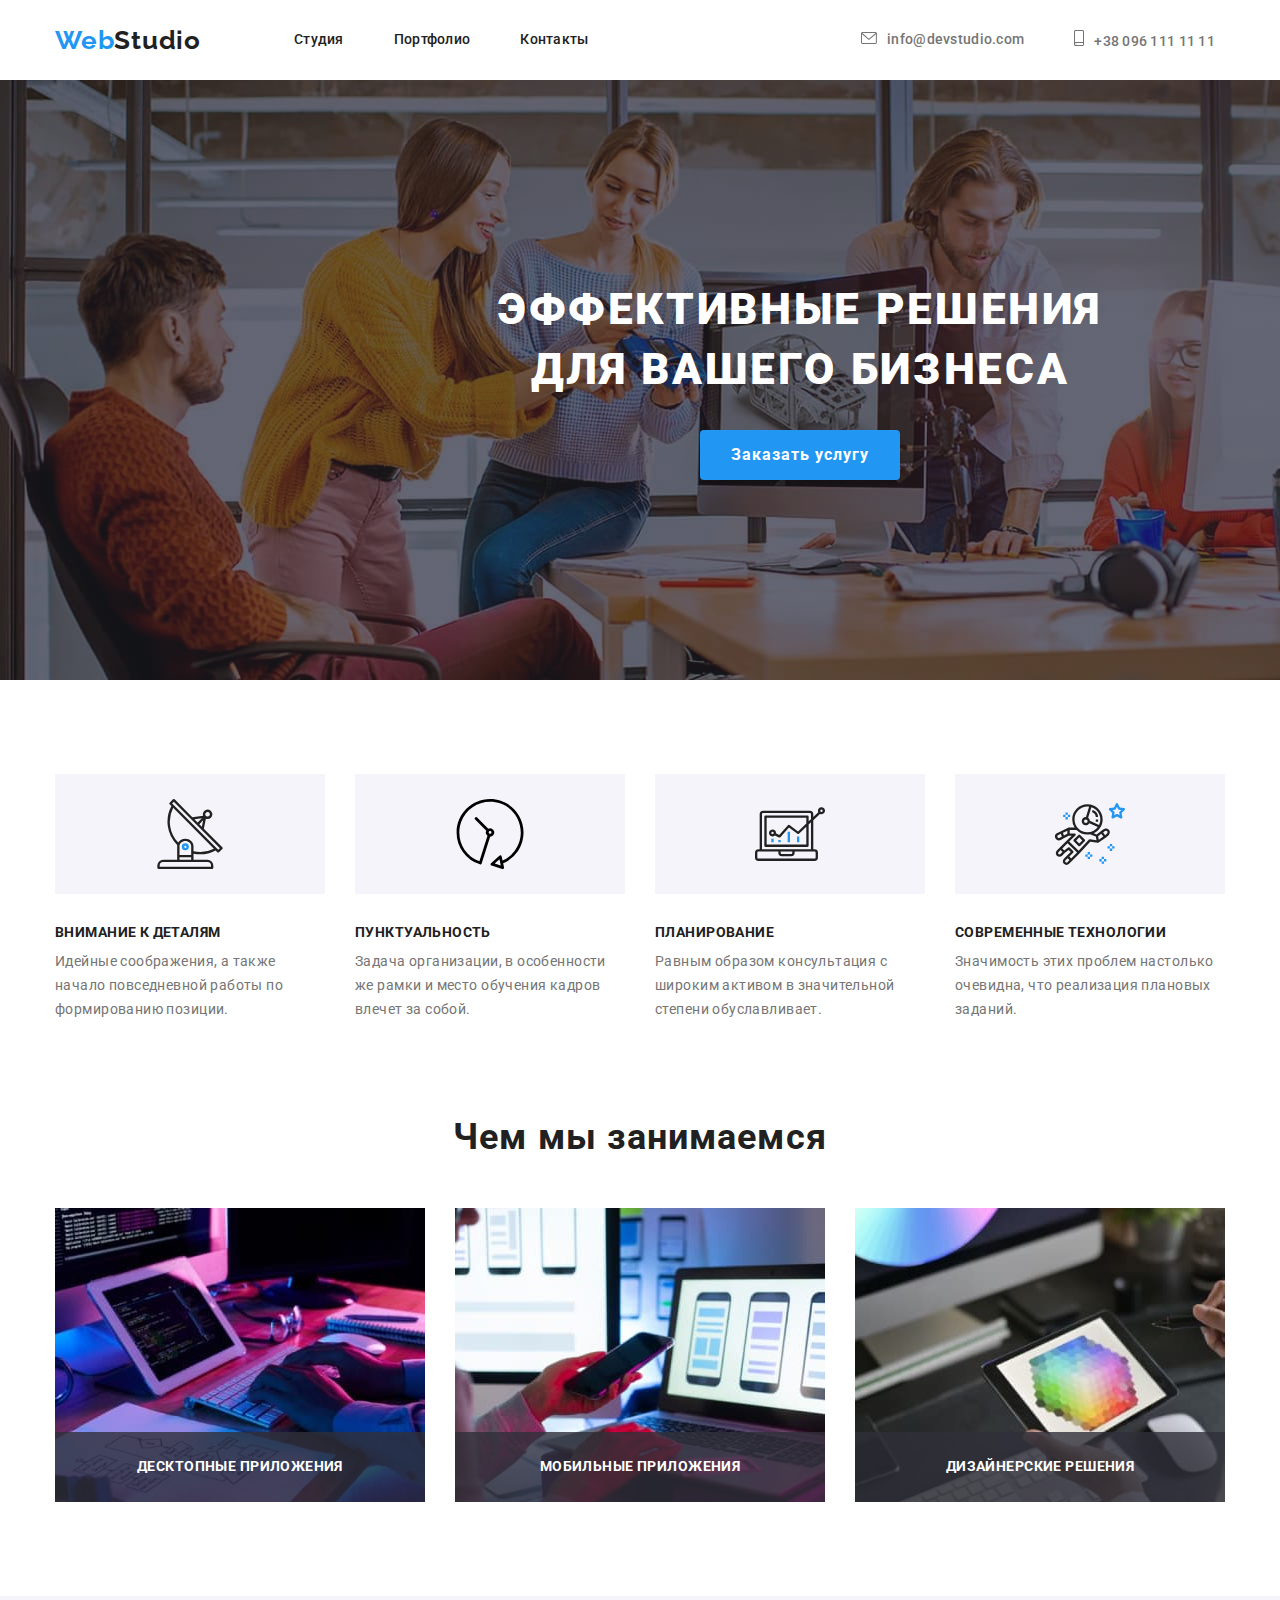
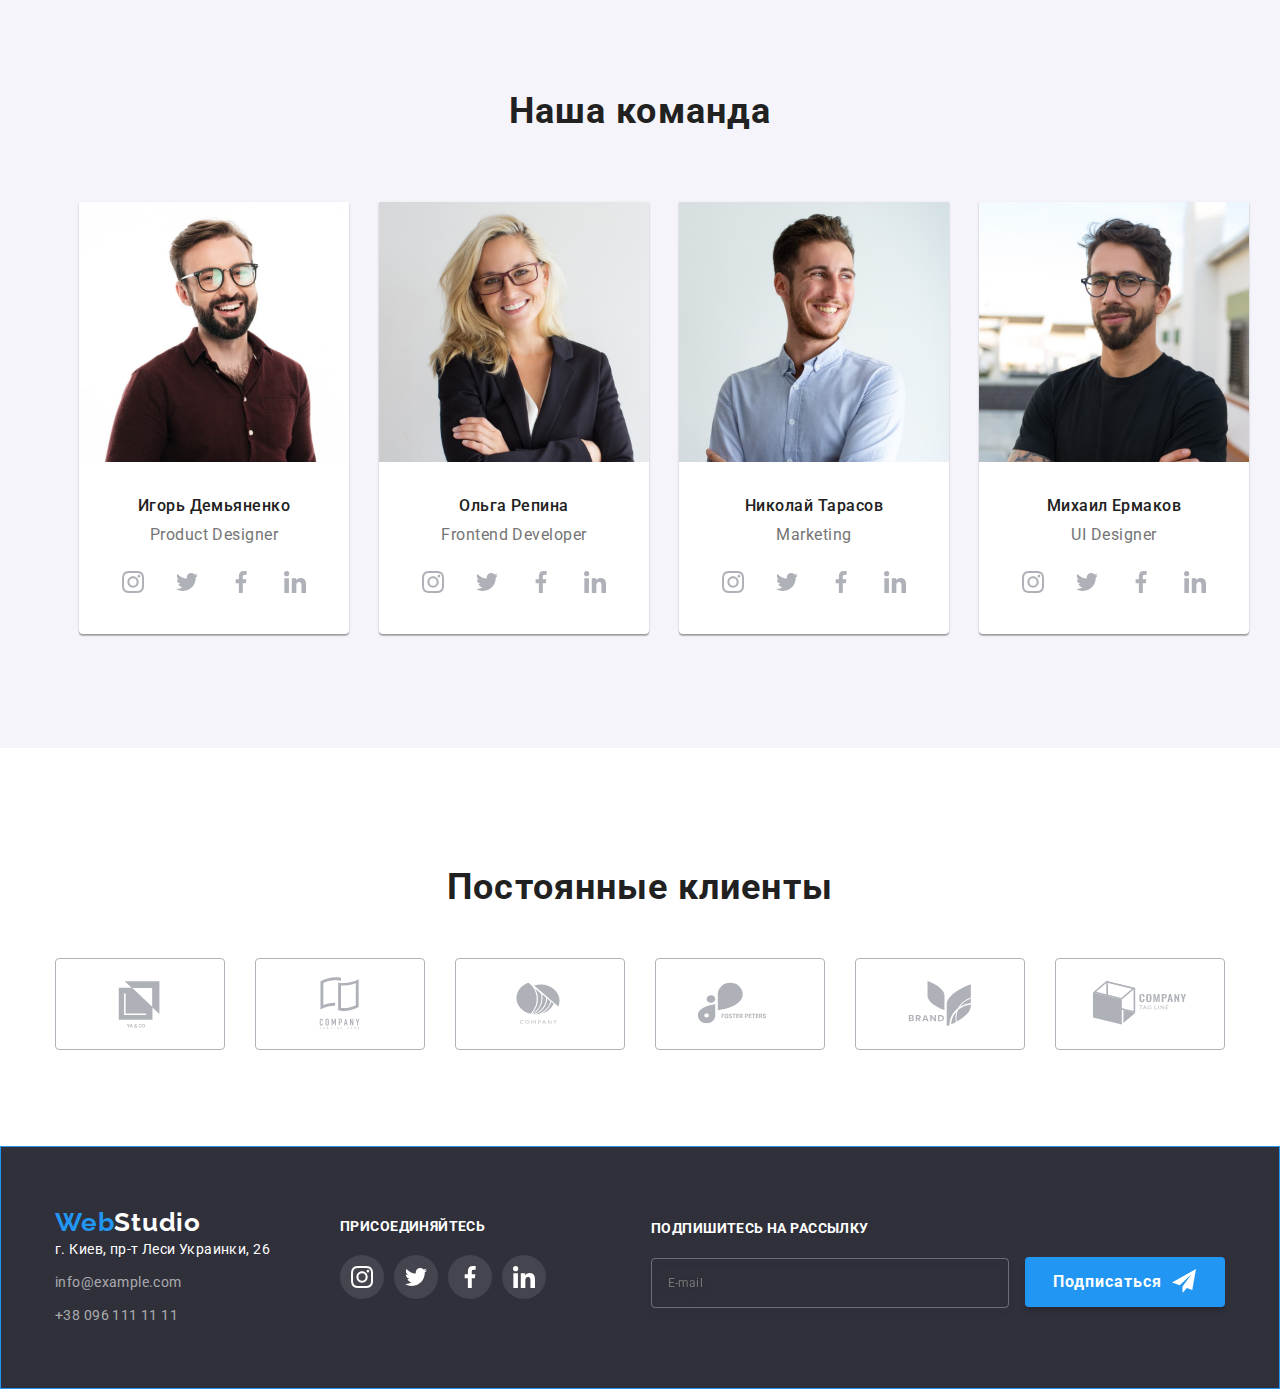
==== commit fa4a3325: "БЭМ" ====
--- a/index.html
+++ b/index.html
@@ -10,29 +10,30 @@
 <link href="https://fonts.googleapis.com/css2?family=Comfortaa&family=Montserrat:wght@400;500;700&family=Open+Sans:wght@400;600;700&family=Raleway:wght@400;600;700&family=Roboto:wght@400;500;700;900&display=swap" rel="stylesheet">
 <link rel="stylesheet" href="https://cdnjs.cloudflare.com/ajax/libs/modern-normalize/1.1.0/modern-normalize.min.css">  
 <link rel="stylesheet" href="./CSS/styles.css" class="body">
+<link rel="stylesheet" href="./CSS/main.min.css">
 
 
 </head>
 <body>
     <!-- ---header--- -->
  <header>
-     <div class="conteiner header">
-         <a href="" class="link header-text-first" lang="en"><span class="header-text">Web</span>Studio</a>
-     <ul class="header-list">
-        <li class="header-item"><a href="" class="link current header-link" >Студия</a></li>
-        <li class="header-item"><a href="./portfolio.html" class="header-link link ">Портфолио</a></li>
-        <li class="header-item"><a href="" class="header-link link">Контакты</a></li>
+     <div class="conteiner nav">
+         <a href="" class="logo link logo--dark" lang="en"><span class="logo__text">Web</span>Studio</a>
+     <ul class="nav__list">
+        <li class="nav__item"><a href="" class="link current nav__link" >Студия</a></li>
+        <li class="nav__item"><a href="./portfolio.html" class="nav__link link ">Портфолио</a></li>
+        <li class="nav__item"><a href="" class="nav__link link">Контакты</a></li>
      </ul>
      <ul class="contacts">
-         <li class="header-item-contact">
-             <a href="mailtoinfo@devstudio.com" class="header-mail link">
-                 <svg class="header-icon" width="16" height="12">
+         <li class="contact__item">
+             <a href="mailtoinfo@devstudio.com" class="contact__mail link">
+                 <svg class="contact__icon" width="16" height="12">
                              <use href="./images/icons.svg#icon-envelope"></use>
                          </svg>info@devstudio.com</a>
                         </li>
-         <li class="header-item-contact">
-             <a href="tel:+380961111111" class="header-tel link">
-                 <svg class="header-icon" width="10" height="16">
+         <li class="contact__item">
+             <a href="tel:+380961111111" class="contact__tel link">
+                 <svg class="contact__icon" width="10" height="16">
                              <use href="./images/icons.svg#icon-smartphone"></use>
                          </svg>+38 096 111 11 11</a>
                         </li>
@@ -45,55 +46,57 @@
 
     <!-- ---HERO--- -->
  <section class="hero">
-     <div class="overlay">
-     <div class="conteiner conteiner-hero">
-         <h1 class="hero-title">Эффективные решения <br>для вашего бизнеса</h1>
-     <button type="button" class="hero-button" data-modal-open >Заказать услугу</button>
+     <div class="hero__overlay">
+     <div class="conteine hero__conteiner">
+         <h1 class="hero__title">Эффективные решения <br>для вашего бизнеса</h1>
+     <button type="button" class="hero__button" data-modal-open >Заказать услугу</button>
      </div>
      </div>
      
+
+
  </section> 
 
  <!-- ---benefits--- -->
  <section class="benefits">
      <div class="conteiner">
          <h2 class="visually-hidden">Преимущества</h2>
-     <ul class="benefits-list">
-         <li class="benefits-item">
-             <div class="benefits-cart">
-                 <svg class="benefits-icon" width="70" height="70">
+     <ul class="benefits__list">
+         <li class="benefits__item">
+             <div class="benefits__icon">
+                 <svg class="" width="70" height="70">
                              <use href="./images/icons.svg#icon-antenna"></use>
                          </svg>
              </div>
-            <h3 class="benefits-item-tetle">Внимание к деталям</h3>
-            <p class="benefits-text">Идейные соображения, а также начало повседневной работы по формированию позиции.</p>
+            <h3 class="benefits__title">Внимание к деталям</h3>
+            <p class="benefits__text">Идейные соображения, а также начало повседневной работы по формированию позиции.</p>
          </li>
+        <li class="benefits__item">
+             <div class="benefits__icon">
+                 <svg class="" width="70" height="70">
+                             <use href="./images/icons.svg#icon-vector"></use>
+                         </svg>
+             </div>
+            <h3 class="benefits__title">Пунктуальность</h3>
+            <p class="benefits__text">Задача организации, в особенности же рамки и место обучения кадров влечет за собой.</p>
+        </li>
+        <li class="benefits__item">
+            <div class="benefits__icon">
+                 <svg class="" width="70" height="70">
+                             <use href="./images/icons.svg#icon-diagram"></use>
+                         </svg>
+             </div>
+            <h3 class="benefits__title">Планирование</h3>
+            <p class="benefits__text">Равным образом консультация с широким активом в значительной степени обуславливает.</p>
+        </li>
         <li class="benefits-item">
-             <div class="benefits-cart">
-                 <svg class="benefits-icon" width="70" height="70">
-                             <use href="./images/icons.svg#icon-vector"></use>
+            <div class="benefits__icon">
+                 <svg class="" width="70" height="70">
+                             <use href="./images/icons.svg#icon-astronaut"></use>
                          </svg>
              </div>
-            <h3 class="benefits-item-tetle">Пунктуальность</h3>
-            <p class="benefits-text">Задача организации, в особенности же рамки и место обучения кадров влечет за собой.</p>
-        </li>
-        <li class="benefits-item">
-            <div class="benefits-cart">
-                 <svg class="benefits-icon" width="70" height="70">
-                             <use href="./images/icons.svg#icon-diagram"></use>
-                         </svg>
-             </div>
-            <h3 class="benefits-item-tetle">Планирование</h3>
-            <p class="benefits-text">Равным образом консультация с широким активом в значительной степени обуславливает.</p>
-        </li>
-        <li class="benefits-item">
-            <div class="benefits-cart">
-                 <svg class="benefits-icon" width="70" height="70">
-                             <use href="./images/icons.svg#icon-astronaut"></use>
-                         </svg>
-             </div>
-            <h3 class="benefits-item-tetle">Современные технологии</h3>
-            <p class="benefits-text">Значимость этих проблем настолько очевидна, что реализация плановых заданий.</p>
+            <h3 class="benefits__title">Современные технологии</h3>
+            <p class="benefits__text">Значимость этих проблем настолько очевидна, что реализация плановых заданий.</p>
         </li>
         </ul>
      </div>
@@ -104,36 +107,36 @@
  <!-- ---WORK--- -->
 <section class="work">
     <div class="conteiner">
-        <h2 class="work-title">Чем мы занимаемся</h2>
-    <ul class="work-list">
-        <li class="work-item">
-            <div class="work-top-text">
+        <h2 class="work__title">Чем мы занимаемся</h2>
+    <ul class="img__list">
+        <li class="img__item">
+            <div class="img__top">
                 <img src="./images/box1.jpg" 
-                class="work-img"
+                class="img__cart"
             alt="планшет" 
             width="370" 
             height="294">
-        <p class="top-text">Десктопные приложения</p>
+        <p class="img__top-text">Десктопные приложения</p>
             </div>
         </li>
-        <li class="work-item">
-            <div class="work-top-text">
+        <li class="img__item">
+            <div class="img__top">
                 <img src="./images/box2.jpg"
-                class="work-img"
+                class="img__cart"
             alt="ноутбук" 
             width="370" 
             height="294">
-        <p class="top-text">Мобильные приложения</p>
+        <p class="img__top-text">Мобильные приложения</p>
             </div>
         </li>
-        <li class="work-item">
-            <div class="work-top-text">
+        <li class="img__item">
+            <div class="img__top">
                 <img src="./images/box3.jpg"
-                class="work-img"
+                class="img__cart"
             alt="планшет" 
             width="370" 
             height="294">
-        <p class="top-text">Дизайнерские решения</p>
+        <p class="img__top-text">Дизайнерские решения</p>
             </div>
         </li>
     </ul>
@@ -142,46 +145,46 @@
 </section>
 
 <!-- ---TEAM--- -->
- <section class="team">
+ <section class="team-members">
      <div class="conteiner">
-         <h2 class="team-title">Наша команда</h2>
-     <ul class="team-list">
-         <li class="team-item">
+         <h2 class="team-members__title">Наша команда</h2>
+     <ul class="card">
+         <li class="card__item">
              <img src="./images/img4.jpg"
              alt="фото"
              width="270"
              height="260"/>
-             <div class="team-item-text">
-                 <h3 class="team-caption">Игорь Демьяненко</h3>
-             <p lang="en" class="team-text">Product Designer</p>
-             <ul class="action list">
-                 <li class="action-item">
-                     <a href="" class="action-link">
-                         <svg class="action-icon" width="22" height="22">
+             <div class="card__text">
+                 <h3 class="card__caption">Игорь Демьяненко</h3>
+             <p lang="en" class="card__description">Product Designer</p>
+             <ul class="socials list">
+                 <li class="socials__item">
+                     <a href="" class="socials__link">
+                         <svg class="socials__icon" width="22" height="22">
                              <use href="./images/icons.svg#icon-instagram"></use>
                          </svg>
                      </a>
                          
                 </li>
-                <li class="action-item">
-                     <a href="" class="action-link">
-                         <svg class="action-icon" width="22" height="22">
+                <li class="socials__item">
+                     <a href="" class="socials__link">
+                         <svg class="socials__icon" width="22" height="22">
                              <use href="./images/icons.svg#icon-twitter"></use>
                          </svg>
                      </a>
                          
                 </li>
-                <li class="action-item">
-                     <a href="" class="action-link">
-                         <svg class="action-icon" width="22" height="22">
+                <li class="socials__item">
+                     <a href="" class="socials__link">
+                         <svg class="socials__icon" width="22" height="22">
                              <use href="./images/icons.svg#icon-facebook"></use>
                          </svg>
                      </a>
                          
                 </li>
-                <li class="action-item">
-                     <a href="" class="action-link">
-                         <svg class="action-icon" width="22" height="22">
+                <li class="socials__item">
+                     <a href="" class="socials__link">
+                         <svg class="socials__icon" width="22" height="22">
                              <use href="./images/icons.svg#icon-linkedin"></use>
                          </svg>
                      </a>
@@ -192,42 +195,42 @@
              </div>
              
          </li>
-        <li class="team-item">
+        <li class="card__item">
             <img src="./images/img.jpg"
              alt="фото"
              width="270"
              height="260" />
-            <div class="team-item-text">
-                <h3 class="team-caption">Ольга Репина</h3>
-            <p lang="en" class="team-text">Frontend Developer</p>
-            <ul class="action list">
-                 <li class="action-item">
-                     <a href="" class="action-link">
-                         <svg class="action-icon" width="22" height="22">
+            <div class="card__text">
+                <h3 class="card__caption">Ольга Репина</h3>
+            <p lang="en" class="card__description">Frontend Developer</p>
+            <ul class="socials  list">
+                 <li class="socials__item">
+                     <a href="" class="socials__link">
+                         <svg class="socials__icon" width="22" height="22">
                              <use href="./images/icons.svg#icon-instagram"></use>
                          </svg>
                      </a>
                          
                 </li>
-                <li class="action-item">
-                     <a href="" class="action-link">
-                         <svg class="action-icon" width="22" height="22">
+                <li class="socials__item">
+                     <a href="" class="socials__link">
+                         <svg class="socials__icon" width="22" height="22">
                              <use href="./images/icons.svg#icon-twitter"></use>
                          </svg>
                      </a>
                          
                 </li>
-                <li class="action-item">
-                     <a href="" class="action-link">
-                         <svg class="action-icon" width="22" height="22">
+                <li class="socials__item">
+                     <a href="" class="socials__link">
+                         <svg class="socials__icon" width="22" height="22">
                              <use href="./images/icons.svg#icon-facebook"></use>
                          </svg>
                      </a>
                          
                 </li>
-                <li class="action-item">
-                     <a href="" class="action-link">
-                         <svg class="action-icon" width="22" height="22">
+                <li class="socials__item">
+                     <a href="" class="socials__link">
+                         <svg class="socials__icon" width="22" height="22">
                              <use href="./images/icons.svg#icon-linkedin"></use>
                          </svg>
                      </a>
@@ -238,42 +241,42 @@
             </div>
             
         </li>
-        <li class="team-item">
+        <li class="card__item">
             <img src="./images/img1.jpg"
              alt="фото"
              width="270"
              height="260"/>
-            <div class="team-item-text">
-                <h3 class="team-caption">Николай Тарасов</h3>
-            <p lang="en" class="team-text">Marketing</p>
-            <ul class="action list">
-                 <li class="action-item">
-                     <a href="" class="action-link">
-                         <svg class="action-icon" width="22" height="22">
+            <div class="card__text">
+                <h3 class="card__caption">Николай Тарасов</h3>
+            <p lang="en" class="card__description">Marketing</p>
+            <ul class="socials  list">
+                 <li class="socials__item">
+                     <a href="" class="socials__link">
+                         <svg class="socials__icon" width="22" height="22">
                              <use href="./images/icons.svg#icon-instagram"></use>
                          </svg>
                      </a>
                          
                 </li>
-                <li class="action-item">
-                     <a href="" class="action-link">
-                         <svg class="action-icon" width="22" height="22">
+                <li class="socials__item">
+                     <a href="" class="socials__link">
+                         <svg class="socials__icon" width="22" height="22">
                              <use href="./images/icons.svg#icon-twitter"></use>
                          </svg>
                      </a>
                          
                 </li>
-                <li class="action-item">
-                     <a href="" class="action-link">
-                         <svg class="action-icon" width="22" height="22">
+                <li class="socials__item">
+                     <a href="" class="socials__link">
+                         <svg class="socials__icon" width="22" height="22">
                              <use href="./images/icons.svg#icon-facebook"></use>
                          </svg>
                      </a>
                          
                 </li>
-                <li class="action-item">
-                     <a href="" class="action-link">
-                         <svg class="action-icon" width="22" height="22">
+                <li class="socials__item">
+                     <a href="" class="socials__link">
+                         <svg class="socials__icon" width="22" height="22">
                              <use href="./images/icons.svg#icon-linkedin"></use>
                          </svg>
                      </a>
@@ -284,42 +287,42 @@
             </div>
             
         </li>
-        <li class="team-item">
+        <li class="card__item">
             <img src="./images/img3.jpg"
              alt="фото"
              width="270"
              height="260"/>
-            <div class="team-item-text">
-                <h3 class="team-caption">Михаил Ермаков</h3>
-            <p lang="en" class="team-text">UI Designer</p>
-            <ul class="action list">
-                 <li class="action-item">
-                     <a href="" class="action-link">
-                         <svg class="action-icon" width="22" height="22">
+            <div class="card__text">
+                <h3 class="card__caption">Михаил Ермаков</h3>
+            <p lang="en" class="card__description">UI Designer</p>
+            <ul class="socials list">
+                 <li class="socials__item">
+                     <a href="" class="socials__link">
+                         <svg class="socials__icon" width="22" height="22">
                              <use href="./images/icons.svg#icon-instagram"></use>
                          </svg>
                      </a>
                          
                 </li>
-                <li class="action-item">
-                     <a href="" class="action-link">
-                         <svg class="action-icon" width="22" height="22">
+                <li class="socials__item">
+                     <a href="" class="socials__link socials__link--light">
+                         <svg class="socials__icon" width="22" height="22">
                              <use href="./images/icons.svg#icon-twitter"></use>
                          </svg>
                      </a>
                          
                 </li>
-                <li class="action-item">
-                     <a href="" class="action-link">
-                         <svg class="action-icon" width="22" height="22">
+                <li class="socials__item">
+                     <a href="" class="socials__link">
+                         <svg class="socials__icon" width="22" height="22">
                              <use href="./images/icons.svg#icon-facebook"></use>
                          </svg>
                      </a>
                          
                 </li>
-                <li class="action-item">
-                     <a href="" class="action-link">
-                         <svg class="action-icon" width="22" height="22">
+                <li class="socials__item">
+                     <a href="" class="socials__link">
+                         <svg class="socials__icon" width="22" height="22">
                              <use href="./images/icons.svg#icon-linkedin"></use>
                          </svg>
                      </a>
@@ -339,41 +342,41 @@
 <!-- ---CLIENTS--- -->
 <section class="client">
    <div class="conteiner">
-       <h2 class="clients-title">Постоянные клиенты</h2>
-       <ul class="clients-list">
-           <li class="clients-item">
-               <a href="" class="clients-link">
-                   <svg class="clients-icon" width="106" height="60">
+       <h2 class="clients__title">Постоянные клиенты</h2>
+       <ul class="clients__list">
+           <li class="clients__item">
+               <a href="" class="clients__link">
+                   <svg class="clients__icon" width="106" height="60">
                              <use href="./images/icons.svg#icon-logo"></use>
                </a>
         </li>
-           <li class="clients-item">
-               <a href="" class="clients-link">
-                   <svg class="clients-icon" width="106" height="60">
+           <li class="clients__item">
+               <a href="" class="clients__link">
+                   <svg class="clients__icon" width="106" height="60">
                              <use href="./images/icons.svg#icon-logo-1"></use>
                </a>
         </li>
-           <li class="clients-item">
-               <a href="" class="clients-link">
-                   <svg class="clients-icon" width="106" height="60">
+           <li class="clients__item">
+               <a href="" class="clients__link">
+                   <svg class="clients__icon" width="106" height="60">
                              <use href="./images/icons.svg#icon-logo-2"></use>
                </a>
         </li>
-           <li class="clients-item">
-               <a href="" class="clients-link">
-                   <svg class="clients-icon" width="106" height="60">
+           <li class="clients__item">
+               <a href="" class="clients__link">
+                   <svg class="clients__icon" width="106" height="60">
                              <use href="./images/icons.svg#icon-logo-3"></use>
                </a>
         </li>
-           <li class="clients-item">
-               <a href="" class="clients-link">
-                   <svg class="clients-icon" width="106" height="60">
+           <li class="clients__item">
+               <a href="" class="clients__link">
+                   <svg class="clients__icon" width="106" height="60">
                              <use href="./images/icons.svg#icon-logo-4"></use>
                </a>
         </li>
-           <li class="clients-item">
-               <a href="" class="clients-link">
-                   <svg class="clients-icon" width="106" height="60">
+           <li class="clients__item">
+               <a href="" class="clients__link">
+                   <svg class="clients__icon" width="106" height="60">
                              <use href="./images/icons.svg#icon-logo-5"></use>
                </a>
         </li>
@@ -387,9 +390,9 @@
 
     <div class="conteiner">
 
-        <ul class="footer-position">
+        <ul class="position">
     <li>
-        <a href="" class="footer-link link" lang="en" ><span class="footer-text-first">Web</span><span class="footer-text-second">Studio</span></a>
+        <a href="" class="logo link logo--light" lang="en"><span class="logo__text">Web</span>Studio</a>
 <address class="footer-list"><a href="https://goo.gl/maps/AT3xG3cLioMoSBbq5" target="_blank" class="footer-link-map link">г. Киев, пр-т Леси Украинки, 26</a></address>
 <ul>
     <li class="foote-list"><a href="mailto:info@example.com" class="footer-email link">info@example.com</a></li>
@@ -400,7 +403,7 @@
         <h2 class="footer-title">присоединяйтесь</h2>
             <ul class="footer-action list">
                  <li class="footer-action-item">
-                     <a href="" class="footer-action-link">
+                     <a href="" class="socials__link socials__link--dark">
                          <svg class="footer-action-icon" width="22" height="22">
                              <use href="./images/icons.svg#icon-instagram"></use>
                          </svg>
@@ -408,7 +411,7 @@
                          
                 </li>
                 <li class="footer-action-item">
-                     <a href="" class="footer-action-link">
+                     <a href="" class="socials__link socials__link--dark">
                          <svg class="footer-action-icon" width="22" height="22">
                              <use href="./images/icons.svg#icon-twitter"></use>
                          </svg>
@@ -416,7 +419,7 @@
                          
                 </li>
                 <li class="footer-action-item">
-                     <a href="" class="footer-action-link">
+                     <a href="" class="socials__link socials__link--dark">
                          <svg class="footer-action-icon" width="22" height="22">
                              <use href="./images/icons.svg#icon-facebook"></use>
                          </svg>
@@ -424,8 +427,8 @@
                          
                 </li>
                 <li class="footer-action-item">
-                     <a href="" class="footer-action-link">
-                         <svg class="footer-action-icon" width="22" height="22">
+                     <a href="" class="socials__link socials__link--dark">
+                         <svg class="" width="22" height="22">
                              <use href="./images/icons.svg#icon-linkedin"></use>
                          </svg>
                      </a>
--- a/CSS/styles.css
+++ b/CSS/styles.css
@@ -52,7 +52,7 @@
 }
 
 /* <!-- ---header--- --> */
-.header {
+.nav {
 display: flex;
 align-items: center;
 }
@@ -61,48 +61,54 @@
 border: 1px solid  #ECECEC;
 }
 
-.header-text-first,
-.header-text {
+.logo,
+.logo__text {
   font-family: 'Raleway', sans-serif;
   font-weight: 700;
 font-size: 26px;
 line-height: 1.19;
 letter-spacing: 0.03em;
-color: var(--main-title-color)
-}
-
-.header-text {
 color: var(--accent-color);
 }
+
+
+.logo--light {
+ color: #FFFFFF;
+}
+
+.logo--dark {
+ color: var(--main-title-color) 
+}
+
 
 .text {
 color: #000000;
 }
 
-.header-icon {
+.contact__icon {
 align-items: center;
 margin-right: 10px;
 fill: currentColor;
 }
 
 
-.header-link:hover,
-.header-link:focus,
-.header-mail:hover,
-.header-mail:focus,
-.header-tel:hover,
-.header-tel:focus {
+.nav__link:hover,
+.nav__link:focus,
+.contact__mail:hover,
+.contact__mail:focus,
+.contact__tel:hover,
+.contact__tel:focus {
   color: var(--accent-color);
 }
 
 
-.header-list {
+.nav__list {
   display: flex;
   margin-left: 93px;
 }
 
-.header-link,
-.header-mail {
+.nav__link,
+.contact__mail {
   font-weight: 500;
 font-size: 14px;
 line-height: 1.14;
@@ -112,7 +118,7 @@
 }
 
 
-.header-item:not(:last-child) {
+.nav__item:not(:last-child) {
   margin-right: 50px;
 } 
 
@@ -124,7 +130,7 @@
   position: relative;
 }
 
-.header-link {
+.nav__link {
   display: block;
   padding-bottom: 32px;
   padding-top: 32px;
@@ -149,17 +155,17 @@
 transition: opacity 250ms var(--timing-function) ;
 }
 
-.header-link:hover::after {
+.nav__linklink:hover::after {
   opacity: 1;
 }
 
-.header-mail {
+.contact__mail {
 color: var(--second-title-color);
 margin-right: 50px;
 }
 
 
-.header-tel {
+.contact__tel {
   font-weight: 500;
 font-size: 14px;
 line-height: 1.14;
@@ -181,7 +187,7 @@
   background-color: #2F303A;
 }
 
-.overlay {
+.hero__overlay {
   min-width: 1600px;
   height: 600px;
   margin-right: auto;
@@ -196,13 +202,13 @@
   background-repeat: no-repeat;
 }
 
-.conteiner-hero {
+.hero__conteiner {
   text-align: center;
   padding-top: 200px;
   padding-bottom: 200px;
 }
 
-.hero-title {
+.hero__title {
   margin-top: 0;
   margin-bottom: 0;
   padding-bottom: 30px;
@@ -213,7 +219,7 @@
 text-transform: uppercase;
 color: var(--third-title-color);
 }
-.hero-button {
+.hero__button {
   font-family: 'Roboto', sans-serif;
 font-weight: 700;
 font-size: 16px;
@@ -237,15 +243,14 @@
 .benefits {
   padding-top: 94px;
   padding-bottom: 94px;
-  
-}
-
-.benefits-list {
+}
+
+.benefits__list {
   display: flex;
   background-color: F5F4FA;
 }
 
-.benefits-cart {
+.benefits__icon {
   display: flex;
   align-items: center;
   justify-content: center;
@@ -256,17 +261,17 @@
  
 }
 
-.benefits-item {
+.benefits__item {
   width: 270px;
   margin-right: 30px;
 }
 
-.benefits-item:last-child {
+.benefits_item:last-child {
   margin-right: 0;
 }
 
 
-.benefits-item-tetle {
+.benefits__title {
   margin-top: 0;
   margin-bottom: 0;
   margin-bottom: 10px;
@@ -276,7 +281,7 @@
 text-transform: uppercase;
 color: var(--main-title-color);
 }
-.benefits-text {
+.benefits__text {
   margin-top: 0;
   margin-bottom: 0;
   font-weight: 400;
@@ -292,7 +297,7 @@
   padding-bottom: 94px;
 }
 
-.work-title {
+.work__title {
   margin-top: 0;
   margin-bottom: 50px;
   font-size: 36px;
@@ -302,17 +307,17 @@
 color: var(--main-title-color);
 }
 
-.work-list {
+.img__list {
   display: flex;
   flex-wrap: wrap;
- 
-}
-
-.work-item {
+
+}
+
+.img__item {
   margin-right: 30px;
 }
 
-.work-img {
+.img__cart{
   display: block; 
   max-width: 100%; 
   height: auto;
@@ -320,16 +325,16 @@
 
 
 
-.work-item:last-child {
+.img__item:last-child {
   margin-right: 0;
 }
 
-.work-top-text {
+.img__top{
 position: relative;
 }
 
 
-.top-text {
+.img__top-text {
   font-weight: 700;
 font-size: 14px;
 line-height: 1.14;
@@ -347,13 +352,13 @@
 }
 /* <!-- ---team--- --> */
 
-.team {
+.team-members {
   background: #F5F4FA;
   padding-top: 94px;
   padding-bottom: 94px;
 }
 
-.team-title {
+.team-members__title {
   margin-top: 0;
   margin-bottom: 50px;
   font-size: 36px;
@@ -363,13 +368,30 @@
 color: var(--main-title-color);
 }
 
-.team-list {
-  display: flex;
-}
-
-.team-caption,
-.team-text {
-  
+.card {
+  display: flex;
+}
+
+
+.card__item {
+ margin-right: 30px; 
+ background-color: var(--third-title-color);
+ box-shadow: 0px 1px 3px rgba(0, 0, 0, 0.12), 0px 1px 1px rgba(0, 0, 0, 0.14), 0px 2px 1px rgba(0, 0, 0, 0.2);
+border-radius: 0px 0px 4px 4px;
+}
+
+.card__item:last-child {
+  margin-right: 0;
+}
+
+
+.card__text {
+  padding-top: 30px;
+  padding-bottom: 30px;
+}
+
+.card__caption,
+.card__description {
 font-weight: 500;
 font-size: 16px;
 line-height: 1.19;
@@ -378,30 +400,30 @@
 color: var(--main-title-color);
 }
 
-.team-caption {
+.card__caption {
   margin-top: 0;
   margin-bottom: 10px;
 }
-.team-text {
+.card__description {
   font-weight: 400;
   margin-top: 0;
   margin-bottom: 12;
 color: var(--second-title-color);
 }
 
-.action {
+.socials {
   display: flex;
   justify-content: center;
   transition: color 250ms cubic-bezier(0.4, 0, 0.2, 1); 
 }
 
-.action-item {
+.socials__item {
   margin-right: 10px;
   width: 44px;
   height: 44px;
 }
 
-.action-link {
+.socials__link {
   width: 100%;
   height: 100%;
   background-color: var(--third-title-color);
@@ -414,44 +436,48 @@
    background-color 250ms cubic-bezier(0.4, 0, 0.2, 1);
   }
 
-.action-item:last-child {
+   .socials__link--light {
+  background-color: var(--third-title-color);
+    color: #AFB1B8;
+  }
+
+  .socials__link--dark {
+  background: rgba(255, 255, 255, 0.1);
+  fill: #ffffff;
+  }
+
+
+
+.socials__link--dark:hover,
+.socials__link--dark:focus {
+  background-color: var(--accent-color);
+  fill: var(--third-title-color);
+}
+
+.socials__item:last-child {
  margin-right: 0;
 }
 
 
-.action-icon {
-  width: 22px;
-  height: 22px;
+.socials__icon {
 align-items: center;
 fill: currentColor;
 }
 
-.action-link:hover,
-.action-link:focus {
+.socials__link:hover,
+.socials__link:focus {
   background-color: var(--accent-color);
 }
 
-.action-link:hover .action-icon,
-.action-link:focus .action-icon  {
+.socials__link:hover .socials__icon,
+.socials__link:focus .socials__icon  {
   fill: #FFFFFF;
 }
 
 
-.team-item {
- margin-right: 30px; 
- background-color: var(--third-title-color);
- box-shadow: 0px 1px 3px rgba(0, 0, 0, 0.12), 0px 1px 1px rgba(0, 0, 0, 0.14), 0px 2px 1px rgba(0, 0, 0, 0.2);
-border-radius: 0px 0px 4px 4px;
-}
-
-.team-item-text {
-  padding-top: 30px;
-  padding-bottom: 30px;
-}
-
-.team-item:last-child {
-  margin-right: 0;
-}
+
+
+
 /* ---CLIENTS--- */
 .client {
   padding-top: 88px;
@@ -459,7 +485,7 @@
 }
 
 
-.clients-title {
+.clients__title {
   margin-bottom: 50px;
   font-weight: 700;
 font-size: 36px;
@@ -469,12 +495,12 @@
 color: var(--main-title-color);
 }
 
-.clients-list {
+.clients__list {
   display: flex;
   justify-content: center;
 }
 
-.clients-item {
+.clients__item {
   margin-right: 30px;
   width: 170px;
   height: 92px;
@@ -482,17 +508,12 @@
   border: 1px solid #AFB1B8;
 }
 
-.clients-item:last-child {
+.clients__item:last-child {
   margin-right: 0;
 }
 
-.clients-icon {
-   align-items: center;
-   justify-content: center;
-fill: currentColor;
-}
-
-.clients-link {
+
+.clients__link {
   width: 100%;
   height: 100%;
   display: flex;
@@ -503,24 +524,23 @@
 border-color 2500ms cubic-bezier(0.4, 0, 0.2, 1);
 }
 
-.clients-item:hover,
-.clients-item:focus {
+.clients__icon {
+   align-items: center;
+   justify-content: center;
+fill: currentColor;
+}
+
+.clients__item:hover,
+.clients__item:focus {
   border-color: var(--accent-color);
 }
 
 
-.clients-link:hover .clients-icon,
-.clients-link:focus .clients-icon {
+.clients__link:hover .clients__icon,
+.clients__link:focus .clients__icon {
   fill: var(--accent-color);
  
 }
-
-.action-link:hover,
-.action-link:focus {
-  background-color: var(--accent-color);
-  fill: var(--third-title-color);
-}
-
 
 /* <!-- ---footer--- --> */
 
@@ -531,7 +551,7 @@
   border: 1px solid #2196F3;
 }
 
-.footer-position {
+.position {
   display: flex;
   align-items: flex-start;
  position: relative;
@@ -562,12 +582,7 @@
 }
 
 
-.footer-link:hover,
-.footer-link-map:focus {
-  color: var(--accent-color);
-}
-
-.footer-text-first,
+/* .footer-text-first,
 .footer-text-second  {
   font-family: 'Raleway', sans-serif;
 font-style: normal;
@@ -580,7 +595,7 @@
 }
 .footer-text-second {
 color: #FFFFFF;
-}
+} */
 
 .footer-email,
 .footer-tel {
@@ -632,24 +647,6 @@
   margin-right: 0;
 }
 
-.footer-action-link {
-width: 100%;
-  height: 100%;
-  background: rgba(255, 255, 255, 0.1);
-  border-radius: 50%;
-  display: flex;
-  align-items: center;
-  justify-content: center;
-  fill: #ffffff;
-  transition: color 250ms cubic-bezier(0.4, 0, 0.2, 1),
-   background-color 250ms cubic-bezier(0.4, 0, 0.2, 1);
-}
-
-.footer-action-link:hover,
-.footer-action-link:focus {
-  background-color: var(--accent-color);
-  fill: var(--third-title-color);
-}
 
 .footer-input {
  margin-right: 12px;
--- a/CSS/main.min.css
+++ b/CSS/main.min.css
@@ -0,0 +1 @@
+.body{color:azure}/*# sourceMappingURL=main.min.css.map */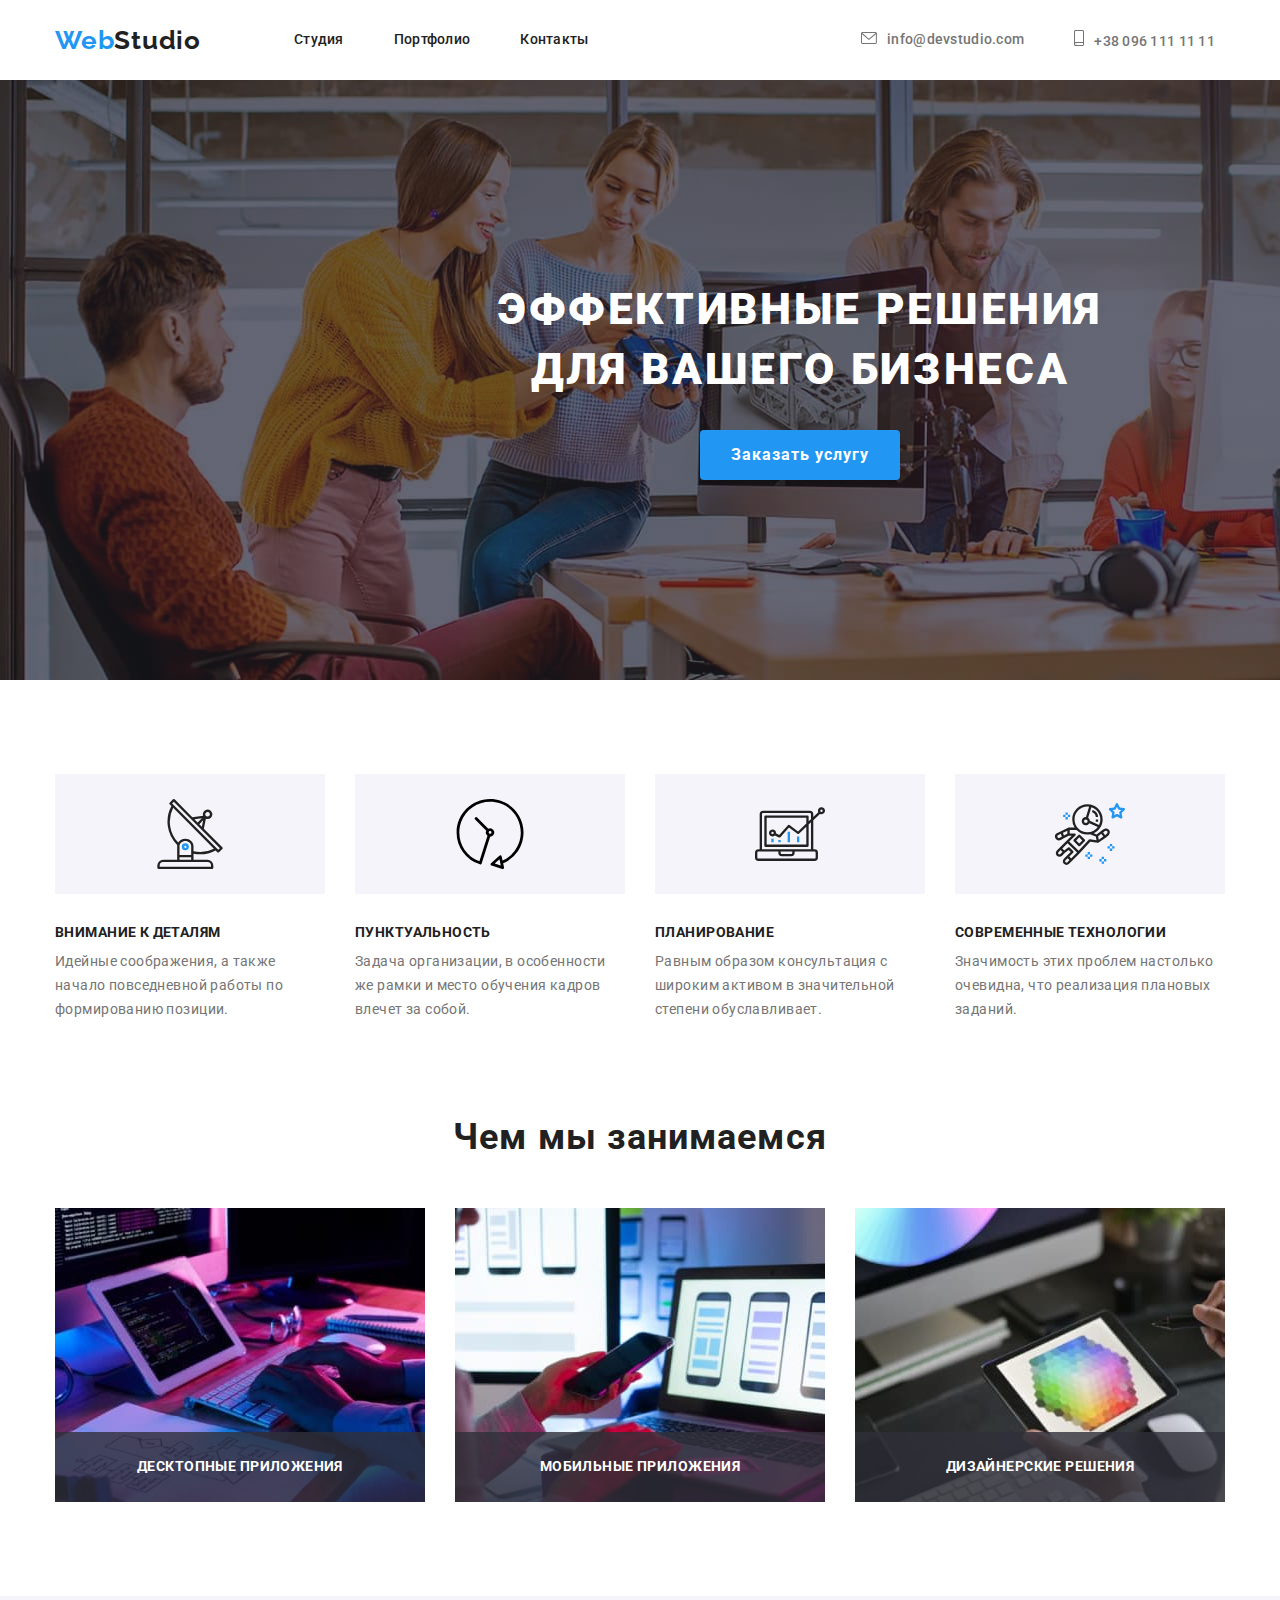
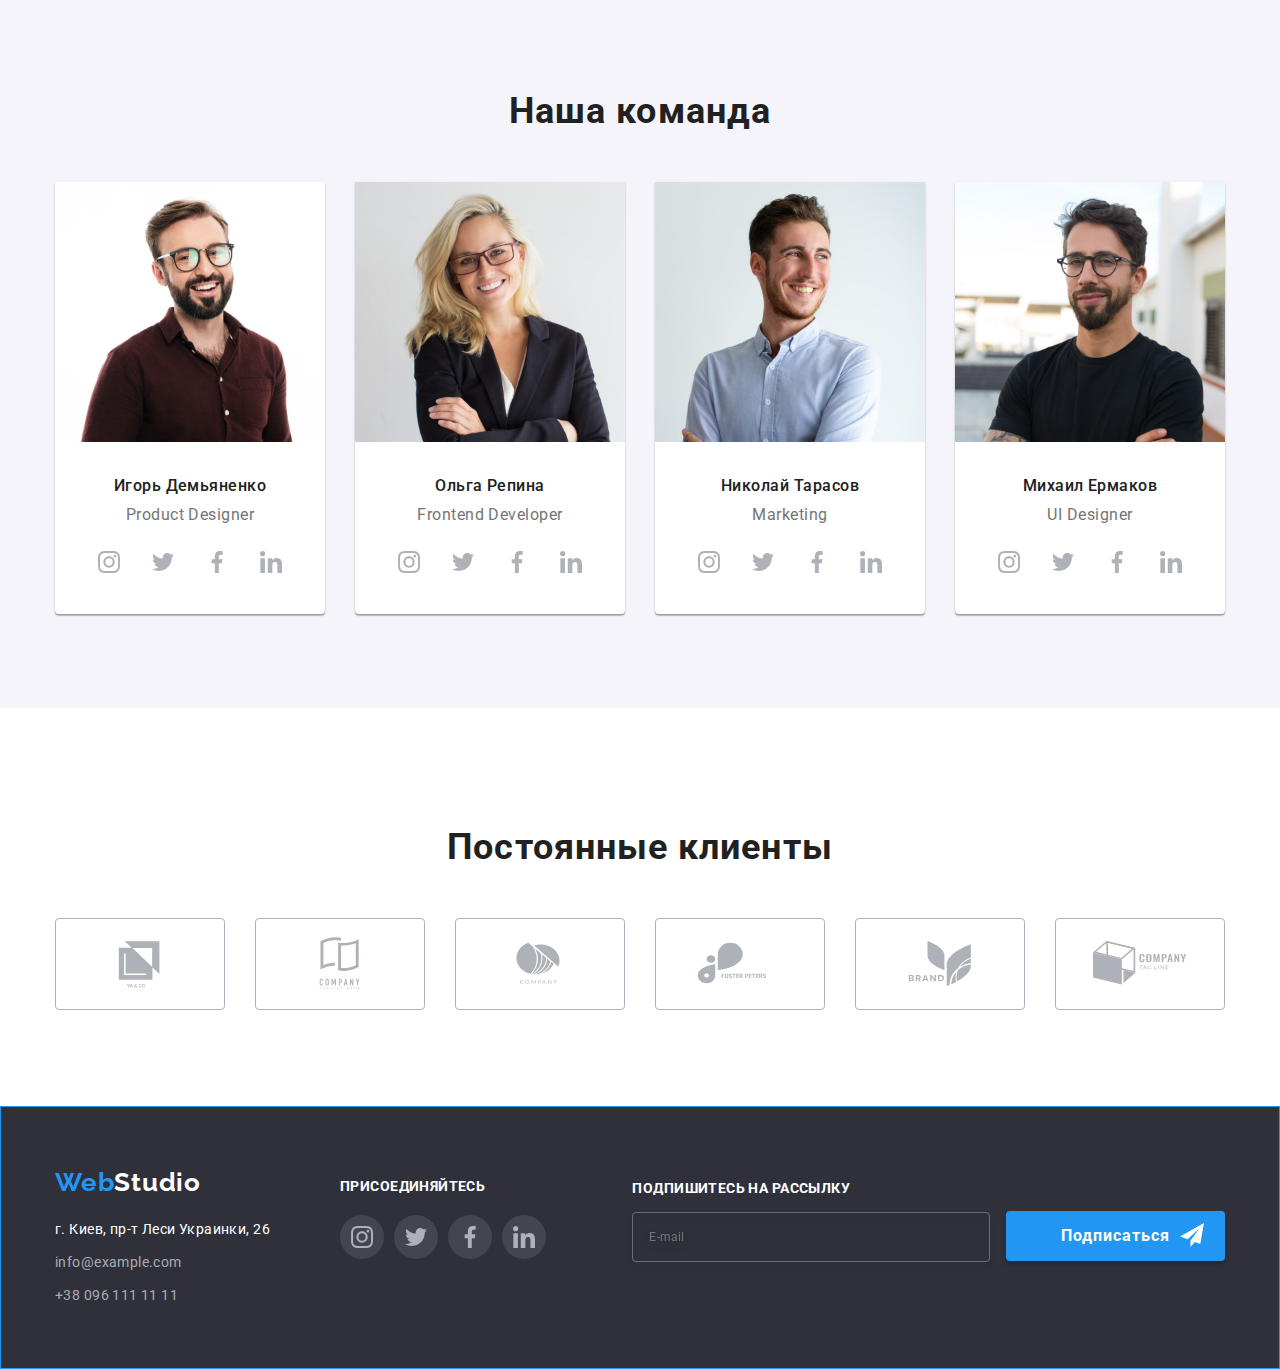
==== commit 072ab583: "БЕМ закончила" ====
--- a/index.html
+++ b/index.html
@@ -41,7 +41,6 @@
     
      </div>
  </header>
-
  <main>
 
     <!-- ---HERO--- -->
@@ -49,7 +48,7 @@
      <div class="hero__overlay">
      <div class="conteine hero__conteiner">
          <h1 class="hero__title">Эффективные решения <br>для вашего бизнеса</h1>
-     <button type="button" class="hero__button" data-modal-open >Заказать услугу</button>
+     <button type="button" class="button" data-modal-open >Заказать услугу</button>
      </div>
      </div>
      
@@ -385,65 +384,62 @@
    </div>
 </section>
 
-
+<!-- /* ---footer--- */ -->
 <footer class="footer">
-
     <div class="conteiner">
-
         <ul class="position">
-    <li>
+    <li class="communications">
         <a href="" class="logo link logo--light" lang="en"><span class="logo__text">Web</span>Studio</a>
-<address class="footer-list"><a href="https://goo.gl/maps/AT3xG3cLioMoSBbq5" target="_blank" class="footer-link-map link">г. Киев, пр-т Леси Украинки, 26</a></address>
+<address class="communications__list"><a href="https://goo.gl/maps/AT3xG3cLioMoSBbq5" target="_blank" class="communications__link link communications__link--light ">г. Киев, пр-т Леси Украинки, 26</a></address>
 <ul>
-    <li class="foote-list"><a href="mailto:info@example.com" class="footer-email link">info@example.com</a></li>
-    <li><a href="tel:+380961111111" class="footer-tel link">+38 096 111 11 11</a></li>
+    <li class="communications__list"><a href="mailto:info@example.com" class="communications__link link communications__link--accent">info@example.com</a></li>
+    <li><a href="tel:+380961111111" class="communications__link link communications__link--accent">+38 096 111 11 11</a></li>
 </ul>
     </li>
-    <li class="conteiner-footer-second">
-        <h2 class="footer-title">присоединяйтесь</h2>
-            <ul class="footer-action list">
-                 <li class="footer-action-item">
+    <li class="footer-socials">
+        <h2 class="footer-socials__title">присоединяйтесь</h2>
+            <ul class="socials list">
+                 <li class="socials__item">
                      <a href="" class="socials__link socials__link--dark">
-                         <svg class="footer-action-icon" width="22" height="22">
+                         <svg class="socials__icon" width="22" height="22">
                              <use href="./images/icons.svg#icon-instagram"></use>
                          </svg>
                      </a>
                          
                 </li>
-                <li class="footer-action-item">
+                <li class="socials__item">
                      <a href="" class="socials__link socials__link--dark">
-                         <svg class="footer-action-icon" width="22" height="22">
+                         <svg class="socials__icon" width="22" height="22">
                              <use href="./images/icons.svg#icon-twitter"></use>
                          </svg>
                      </a>
                          
                 </li>
-                <li class="footer-action-item">
+                <li class="socials__item">
                      <a href="" class="socials__link socials__link--dark">
-                         <svg class="footer-action-icon" width="22" height="22">
+                         <svg class="socials__icon" width="22" height="22">
                              <use href="./images/icons.svg#icon-facebook"></use>
                          </svg>
                      </a>
                          
                 </li>
-                <li class="footer-action-item">
+                <li class="socials__item">
                      <a href="" class="socials__link socials__link--dark">
-                         <svg class="" width="22" height="22">
+                         <svg class="socials__icon" width="22" height="22">
                              <use href="./images/icons.svg#icon-linkedin"></use>
                          </svg>
-                     </a>
-                         
-                </li>
-                 
+                     </a>     
+                </li>
              </ul>
     </li>
 
-    <li class="footer-form">
-        <p class="footer-title">Подпишитесь на рассылку</p>
+
+    <li class="subscription">
+        <p class="subscription__title">Подпишитесь на рассылку</p>
         <form action="">
-            <input class="footer-input footer-input-text" type="text" name="" id="" placeholder="E-mail">
-            <button class="footer-button" type="submit">Подписаться
-                <span><svg class="footer-form-icon" width="24" height="24">
+            <input class="subscription__input subscription__input-text" type="text" name="" id="" placeholder="E-mail">
+            <button class="button button--subscription" type="submit">Подписаться
+                <span><svg class="subscription__icon" width="24" height="24">
                              <use href="./images/icons2.svg#icon-send"></use>
                          </svg></span>
             </button>
@@ -451,7 +447,6 @@
     </li>
 </ul>
 
-             </div>
     </div>
 </footer>
 
@@ -459,61 +454,61 @@
 
 <div class="backdrop is-hidden" data-modal>
       <div class="modal">
-      <button type="button" class="modal-close" data-modal-close> 
-        <a href="" class="modal-icon-link">
-            <svg class="modal-icon" width="11" height="11">
+      <button type="button" class="modal__close" data-modal-close> 
+        <a href="" class="">
+            <svg class="modal__icon" width="11" height="11">
                              <use href="./images/symbol-defs (2).svg#icon-vector"></use>
                          </svg>
          </a>
          </button>
 
-  <form class="modal-form" name="modal-form" autocomplete="on" novalidate>
-  <p class="modal-text">Оставьте свои данные, мы вам перезвоним</p>
+  <form class="form" name="modal-form" autocomplete="on" novalidate>
+  <p class="form__text">Оставьте свои данные, мы вам перезвоним</p>
   
-      <div class="form-field">
-    <label for="name" class="form-label">Имя</label>
-    <div class="position-icon">
-        <input class="form-input" type="text" name="name" id="name"/>
-        <svg class="form-icon" width="18" height="18">
+      <div class="form__field">
+    <label for="name" class="form__label">Имя</label>
+    <div class="form__position-icon">
+        <input class="form__input" type="text" name="name" id="name"/>
+        <svg class="form__icon" width="18" height="18">
                              <use href="./images/icons2.svg#icon-person"></use>
                          </svg>
     </div>
     </div>
 
-     <div class="form-field">
-    <label for="tel" class="form-label">Телефон</label>
-    <div class="position-icon">
-        <input class="form-input" type="tel" name="tel" id="tel" />
-        <svg class="form-icon" width="18" height="18">
+     <div class="form__field field">
+    <label for="tel" class="form__label">Телефон</label>
+    <div class="form__position-icon">
+        <input class="form__input" type="tel" name="tel" id="tel" />
+        <svg class="form__icon" width="18" height="18">
                              <use href="./images/icons2.svg#icon-phone"></use>
                          </svg>
     </div>
     </div>
 
-    <div class="form-field">
-    <label for="email" class="form-label">Почта</label>
-    <div class="position-icon">
-        <input class="form-input" type="tel" name="tel" id="tel" />
-        <svg class="form-icon" width="18" height="18">
+    <div class="form__field">
+    <label for="email" class="form__label">Почта</label>
+    <div class="form__position-icon">
+        <input class="form__input" type="tel" name="tel" id="tel" />
+        <svg class="form__icon" width="18" height="18">
                              <use href="./images/icons2.svg#icon-form-email"></use>
                                                       </svg>
     </div>
     </div>
 
-  <div class="form-field">
-     <label for="comment"  class="form-label">Комментарий</label>
-  <textarea class="form-comment" name="comment" id="comment" rows="8" placeholder="Введите текст"></textarea>
+  <div class="form__field">
+     <label for="comment"  class="form__label">Комментарий</label>
+  <textarea class="form__comment" name="comment" id="comment" rows="8" placeholder="Введите текст"></textarea>
   </div>
 
   
-<label class="checkbox-label" for="policy">
- <input  class="checkbox" type="checkbox" name="topic" id="policy"
+<label class="checkbox" for="policy">
+ <input  class="checkbox__input" type="checkbox" name="topic" id="policy"
    value="true" />
-   <span class="checkbox-icon"></span>
-<span class="checkbox-text">Соглашаюсь с рассылкой и принимаю </span>
- <a href="" class="agree-link"> Условия договора</a>
+   <span class="checkbox__icon"></span>
+<span class="checkbox__text">Соглашаюсь с рассылкой и принимаю </span>
+ <a href="" class="checkbox__agree-link"> Условия договора</a>
 </label>
-<button class="form-button" type="submit">Отправить</button>
+<button class="button button--form" type="submit">Отправить</button>
 
  </div>
 
--- a/CSS/styles.css
+++ b/CSS/styles.css
@@ -51,6 +51,8 @@
   margin-bottom: 0;
 }
 
+
+
 /* <!-- ---header--- --> */
 .nav {
 display: flex;
@@ -74,6 +76,8 @@
 
 .logo--light {
  color: #FFFFFF;
+ margin-bottom: 20px;
+ display: block;
 }
 
 .logo--dark {
@@ -128,6 +132,23 @@
   padding-bottom: 32px;
   padding-top: 32px;
   position: relative;
+}
+
+.current::after {
+  content: '';
+  display: block;
+  width: 100%;
+height: 4px;
+margin-top: 28px;
+position: absolute;
+background: #2196F3;
+border-radius: 2px;
+opacity: 0;
+transition: opacity 250ms var(--timing-function);
+}
+
+.nav__link:hover::after {
+  opacity: 1;
 }
 
 .nav__link {
@@ -219,23 +240,6 @@
 text-transform: uppercase;
 color: var(--third-title-color);
 }
-.hero__button {
-  font-family: 'Roboto', sans-serif;
-font-weight: 700;
-font-size: 16px;
-line-height: 1.88;
-min-width: 200px;
-min-height: 50px;
-box-shadow: 0px 4px 4px rgba(0, 0, 0, 0.15);
-border-radius: 4px;
-border: none;
-align-items: center;
-letter-spacing: 0.06em;
-color: #FFFFFF;
-background-color: #2196F3;
-/* position: relative; */
-}
-
 
 
 /* <!-- ---benefits--- --> */
@@ -269,7 +273,6 @@
 .benefits_item:last-child {
   margin-right: 0;
 }
-
 
 .benefits__title {
   margin-top: 0;
@@ -557,71 +560,33 @@
  position: relative;
 }
 
-
-.footer-link-map {
-   font-size: 14px;
-line-height: 1.71;
-letter-spacing: 0.03em;
-color: #FFFFFF;
-font-style: normal;
-}
-
-.footer-list {
+.communications__list {
 padding-top: 0;
   margin-bottom: 9px;
-}
-
-.footer-link {
-  display: inline-block;
-  margin-bottom: 20px;
-  font-size: 14px;
+  font-family: 'Roboto';
+font-style: normal;
+}
+
+.communications__link {
+font-size: 14px;
 line-height: 1.71;
 letter-spacing: 0.03em;
-color: rgba(255, 255, 255, 0.6);
-transition: color 250ms cubic-bezier(0.4, 0, 0.2, 1);
-}
-
-
-/* .footer-text-first,
-.footer-text-second  {
-  font-family: 'Raleway', sans-serif;
-font-style: normal;
-font-weight: 700;
-font-size: 26px;
-line-height: 1.19;
-letter-spacing: 0.03em;
-color: var(--accent-color);
-
-}
-.footer-text-second {
-color: #FFFFFF;
-} */
-
-.footer-email,
-.footer-tel {
-  font-size: 14px;
-line-height: 1.71;
-letter-spacing: 0.03em;
-color: rgba(255, 255, 255, 0.6);
-}
-
-.footer-email {
-  font-size: 14px;
-line-height: 1.71;
-letter-spacing: 0.03em;
-color: rgba(255, 255, 255, 0.6);
-}
-
-.foote-list {
-   margin-bottom: 9px;
-}
-
-.conteiner-footer-second {
+text-decoration: none;
+}
+
+.communications__link--accent {
+  color: rgba(255, 255, 255, 0.6);
+}
+
+.communications__link--light {
+  color: #FFFFFF;
+}
+
+.footer-socials {
  margin-left: 70px;
-
-}
-
-.footer-title {
+}
+
+.footer-socials__title {
   margin-bottom: 20px;
   font-weight: 700;
 font-size: 14px;
@@ -631,24 +596,21 @@
 color: #FFFFFF;
 }
 
-
-
-.footer-action {
-  display: flex;
-  justify-content: center;
-}
-
-.footer-action-item {
-   width: 44px;
-  height: 44px;
-  margin-right: 10px;
-}
-.footer-action-item:last-child {
-  margin-right: 0;
-}
-
-
-.footer-input {
+.subscription {
+ position: absolute;
+ right: 0;
+}
+
+.subscription__title {
+  font-weight: 700;
+font-size: 14px;
+line-height: 1.14;
+letter-spacing: 0.03em;
+text-transform: uppercase;
+color: #FFFFFF;
+}
+
+.subscription__input {
  margin-right: 12px;
  padding-left: 16px;
 border: 1px solid rgba(255, 255, 255, 0.3);
@@ -659,13 +621,14 @@
 background-color: transparent;
 }
 
-.footer-form {
- position: absolute;
- right: 0;
-
-}
-
-.form-button {
+.subscription__input-text{
+font-size: 12px;
+line-height: 1.17;
+letter-spacing: 0.01em;
+color: rgba(255, 255, 255, 0.6);;
+}
+
+.button {
   font-family: 'Roboto', sans-serif;
 font-weight: 700;
 font-size: 16px;
@@ -678,14 +641,32 @@
 letter-spacing: 0.06em;
 color: var(--third-title-color);
 background-color: var(--accent-color);
-margin-left: 124px;
+align-items: center;
+}
+
+
+.button--subscription {
+  position: relative;
+  display: inline-flex;
 padding: 10px 55px;
-display: block;
-align-items: center;
-margin-top: 30px;
-text-align: center;
-}
-
+
+}
+
+.subscription__icon {
+fill: var(--third-title-color);
+margin-left: 10px;
+position: absolute;
+top: 0;
+transform: translateY(50%);
+}
+
+
+
+/* <!-- ---PORTFOLIO--- --> */
+.portfolio {
+  padding-top: 94px;
+  padding-bottom: 94px;
+}
 
 .button-item {
   display: block;
@@ -706,42 +687,6 @@
   box-shadow 250ms cubic-bezier(0.4, 0, 0.2, 1);
 }
 
-.footer-button {
-   font-family: 'Roboto', sans-serif;
-font-weight: 700;
-font-size: 16px;
-line-height: 1.88;
-min-width: 200px;
-min-height: 50px;
-box-shadow: 0px 4px 4px rgba(0, 0, 0, 0.15);
-border-radius: 4px;
-border: none;
-letter-spacing: 0.06em;
-color: var(--third-title-color);
-background-color: var(--accent-color);
-position: relative;
-padding: 10px 28px;
-display: inline-flex;
-align-items: center;
-
-}
-
-.footer-form-icon {
-fill: var(--third-title-color);
-margin-left: 10px;
-position: absolute;
-top: 0;
-transform: translateY(50%);
-}
-
-
-
-/* <!-- ---PORTFOLIO--- --> */
-.section-portfolio {
-  padding-top: 94px;
-  padding-bottom: 94px;
-}
-
 .button-list {
 display: flex;
 margin-bottom: 50px;
@@ -749,12 +694,11 @@
 text-decoration: none;
 }
 
-.item:not(:last-child) {
+.button-list__item:not(:last-child) {
  margin-right: 8px;
 }
 
-
-.button-item {
+.button-list__button-item {
   display: block;
   font-family: 'Roboto', sans-serif;
   font-weight: 500;
@@ -773,8 +717,8 @@
   box-shadow 250ms cubic-bezier(0.4, 0, 0.2, 1);
 }
 
-.button-item:hover,
-.button-item:focus {
+.button-list__button-item:hover,
+.button-list__button-item:focus {
   color: var(--third-title-color);
   background-color: var(--accent-color);
   box-shadow: 0px 3px 1px rgba(0, 0, 0, 0.1), 0px 1px 2px rgba(0, 0, 0, 0.08), 0px 2px 2px rgba(0, 0, 0, 0.12);
@@ -782,33 +726,13 @@
 }
 
 
-.examples-title {
-  margin-top: 0;
-margin-bottom: 4px;
-  font-size: 18px;
-line-height: 2;
-letter-spacing: 0.06em;
-color: var(--main-title-color);
-}
-.examples-text {
- margin-top: 0;
- margin-bottom: 0;
-  font-size: 16px;
-line-height: 1.88;
-letter-spacing: 0.03em;
-color: var(--second-title-color);
-}
-
-.examples-list {
+.product__list {
   display: flex;
 flex-wrap: wrap;
 }
 
-.card {
-  padding: 20px 24px;
-}
-
-.examples-item {
+
+.product__item {
   margin-right: 30px;
   margin-bottom: 30px;
   width: 370px;
@@ -816,27 +740,25 @@
 border: 1px solid #EEEEEE; 
 }
 
-
-
-.examples-item:nth-last-child(-n+3) {
+.product__item:nth-last-child(-n+3) {
   margin-bottom: 0;
 }
 
-.examples-item:nth-child(3n) {
+.product__item:nth-child(3n) {
   margin-right: 0;
 }
 
- .examples-item:hover,
- .examples-item:focus {
+ .product__item:hover,
+ .product__item:focus {
    filter: drop-shadow(0px 4px 4px rgba(0, 0, 0, 0.25));
  }
 
- .examples-color-text {
+ .product__top-text {
 position: relative;
 overflow: hidden;
  }
 
- .color-text {
+ .product__color-text {
 font-size: 18px;
 line-height: 1.56;
 letter-spacing: 0.03em;
@@ -852,13 +774,35 @@
 transition: transform 250ms cubic-bezier(0.4, 0, 0.2, 1);
  }
 
- .examples-link:hover .color-text {
+ .product__link:hover .product__color-text {
  transform: translateY(0); 
  
 }
 
-.examples-link {
+.product__link {
  text-decoration: none;
+}
+
+.product__caption {
+  padding: 20px 24px;
+}
+
+.product__title {
+  margin-top: 0;
+margin-bottom: 4px;
+  font-size: 18px;
+line-height: 2;
+letter-spacing: 0.06em;
+color: var(--main-title-color);
+}
+
+.product__text {
+ margin-top: 0;
+ margin-bottom: 0;
+  font-size: 16px;
+line-height: 1.88;
+letter-spacing: 0.03em;
+color: var(--second-title-color);
 }
 
 .conteiner, .examples {
@@ -889,7 +833,6 @@
 .modal {
   width: 528px;
   min-height: 581px;
-  
   background-repeat: 10;
   position: absolute;
   top: 50%;
@@ -900,7 +843,7 @@
 border-radius: 4px;
 }
 
-.modal-close {
+.modal__close {
   width: 30px;
 height: 30px;
 border-radius: 50%;
@@ -911,11 +854,11 @@
 border: 1px solid rgba(0, 0, 0, 0.1);
 }
 
-.modal-close:hover .modal-icon {
+.modal__close:hover .modal__icon {
   fill: var(--accent-color);
 }
 
-.modal-icon {
+.modal__icon {
   width: 11PX;
   height: 11PX;
  justify-content: center;
@@ -929,7 +872,7 @@
   resize: none;
 }
 
-.modal-form {
+.form {
 box-shadow: 0px 1px 3px rgba(0, 0, 0, 0.12), 0px 1px 1px rgba(0, 0, 0, 0.14), 0px 2px 1px rgba(0, 0, 0, 0.2);
 border-radius: 4px;
 margin-left: auto;
@@ -937,20 +880,20 @@
 padding: 40px;
 }
 
-.form-comment {
+.form__comment {
   width: 448px;
   height: 120px;
   padding: 12px 16px;
   outline: none;
 }
 
-.form-field {
+.form__field {
   display: flex;
   flex-direction: column;
   position: relative;
 }
 
-.form-label {
+.form__label {
   display: block;
   font-weight: 400;
 font-size: 12px;
@@ -961,7 +904,7 @@
 margin-top: 10px;
 }
 
-.modal-text {
+.form__text {
   font-weight: 700;
 font-size: 20px;
 line-height: 1.15;
@@ -972,9 +915,7 @@
 margin-bottom: 0;
 }
 
-
-
-.form-input {
+.form__input {
   width: 448px;
   height: 40px;
   border: 1px solid rgba(33, 33, 33, 0.2);
@@ -986,17 +927,16 @@
 transition: border 250ms cubic-bezier(0.4, 0, 0.2, 1);
 }
 
-
-.form-input:hover,
- .form-input:focus,
- .form-comment:hover,
- .form-comment:focus {
+.form__input:hover,
+ .form__input:focus,
+ .form__comment:hover,
+ .form__comment:focus {
  border: 1px solid #2196F3;
  outline: none;
 }
 
-.form-input:hover + .form-input::after,
-.form-input:focus + .form-input::after {
+.form__input:hover + .form__input::after,
+.form__input:focus + .form__input::after {
   content: "";
   width: 16px;
   height: 1px;
@@ -1004,18 +944,18 @@
   margin-left: 40px;
 }
 
-.form-input:hover + .form-icon,
-.form-input:focus + .form-icon {
+.form__input:hover + .form__icon,
+.form__input:focus + .form__icon {
   fill: var(--accent-color);
 }
 
 
 
-.form-input:focus {
+.form__input:focus {
  border: 1px solid #2196F3;
 }
 
-.form-input:focus + .form-comment {
+.form__input:focus + .form-comment {
    content: "";
   width: 16px;
   height: 1px;
@@ -1023,28 +963,22 @@
   margin-left: 12px;
 }
 
-.form-comment {
+.form__comment {
   border: 1px solid rgba(33, 33, 33, 0.2);
 border-radius: 4px;
 margin-bottom: 20px;
 transition: border 250ms cubic-bezier(0.4, 0, 0.2, 1);
 }
 
-.form-field textarea::placeholder {
+.form__field textarea::placeholder {
 font-size: 12px;
 line-height: 1.17;
 letter-spacing: 0.01em;
 color: rgba(117, 117, 117, 0.5);
 }
 
-.footer-input-text{
-font-size: 12px;
-line-height: 1.17;
-letter-spacing: 0.01em;
-color: rgba(255, 255, 255, 0.6);;
-}
-
-.form-icon {
+
+.form__icon {
   width: 18px;
   height: 18px;
   position: absolute;
@@ -1054,8 +988,6 @@
   fill: currentColor;
   transition: fill 250ms cubic-bezier(0.4, 0, 0.2, 1);
 }
-
-
 
  .placeholder {
   font-family: 'Roboto';
@@ -1067,7 +999,7 @@
 color: rgba(117, 117, 117, 0.5);
  }
 
-.form-input:checked + .checkbox-icon {
+.form__input:checked + .checkbox__icon {
 /* fill: var(--accent-color); */
 background-color: #2196F3;
 background-size: contain;
@@ -1076,11 +1008,18 @@
 border-color: #2196F3;
 }
 
-.position-icon {
+.form__position-icon {
   position: relative;
 }
-
 .checkbox {
+ display: inline-block;
+  align-items: center;
+ position: relative;
+ margin-left: 13px;
+ padding-left: 24px;
+}
+
+.checkbox__input {
  position: relative;
   white-space: nowrap;
   width: 1px;
@@ -1092,18 +1031,7 @@
   clip-path: inset(50%);
  }
 
-.checkbox:checked + .checkbox-icon {
-background-color: var(--accent-color);
-background-image: url(../images/icon-policy.svg);
-background-size: contain;
-background-origin: border-box;
-background-color: #2196F3;
-background-repeat: no-repeat;
-border-radius: 2px;
-}
-
-
-.checkbox-icon {
+ .checkbox__icon {
   width: 16px;
   height: 15px;
   display: inline-block;
@@ -1118,22 +1046,24 @@
 }
 
 
-.checkbox-label {
- display: inline-block;
-  align-items: center;
- position: relative;
- margin-left: 13px;
- padding-left: 24px;
-}
-
-.checkbox-text {
+.checkbox__input:checked + .checkbox__icon {
+background-color: var(--accent-color);
+background-image: url(../images/icon-policy.svg);
+background-size: contain;
+background-origin: border-box;
+background-color: #2196F3;
+background-repeat: no-repeat;
+border-radius: 2px;
+}
+
+.checkbox__text {
   font-size: 14px;
 line-height: 1.71;
 letter-spacing: 0.03em;
 color: #757575;
 }
 
-.agree-link {
+.checkbox__agree-link {
 display: inline-block;
 font-size: 14px;
 line-height: 1.71;
@@ -1141,4 +1071,13 @@
 margin-left: 4px;
 text-decoration-line: underline;
 color: var(--accent-color);
-}+}
+
+.button--form {
+margin-left: 124px;
+padding: 10px 55px;
+display: block;
+align-items: center;
+margin-top: 30px;
+}
+
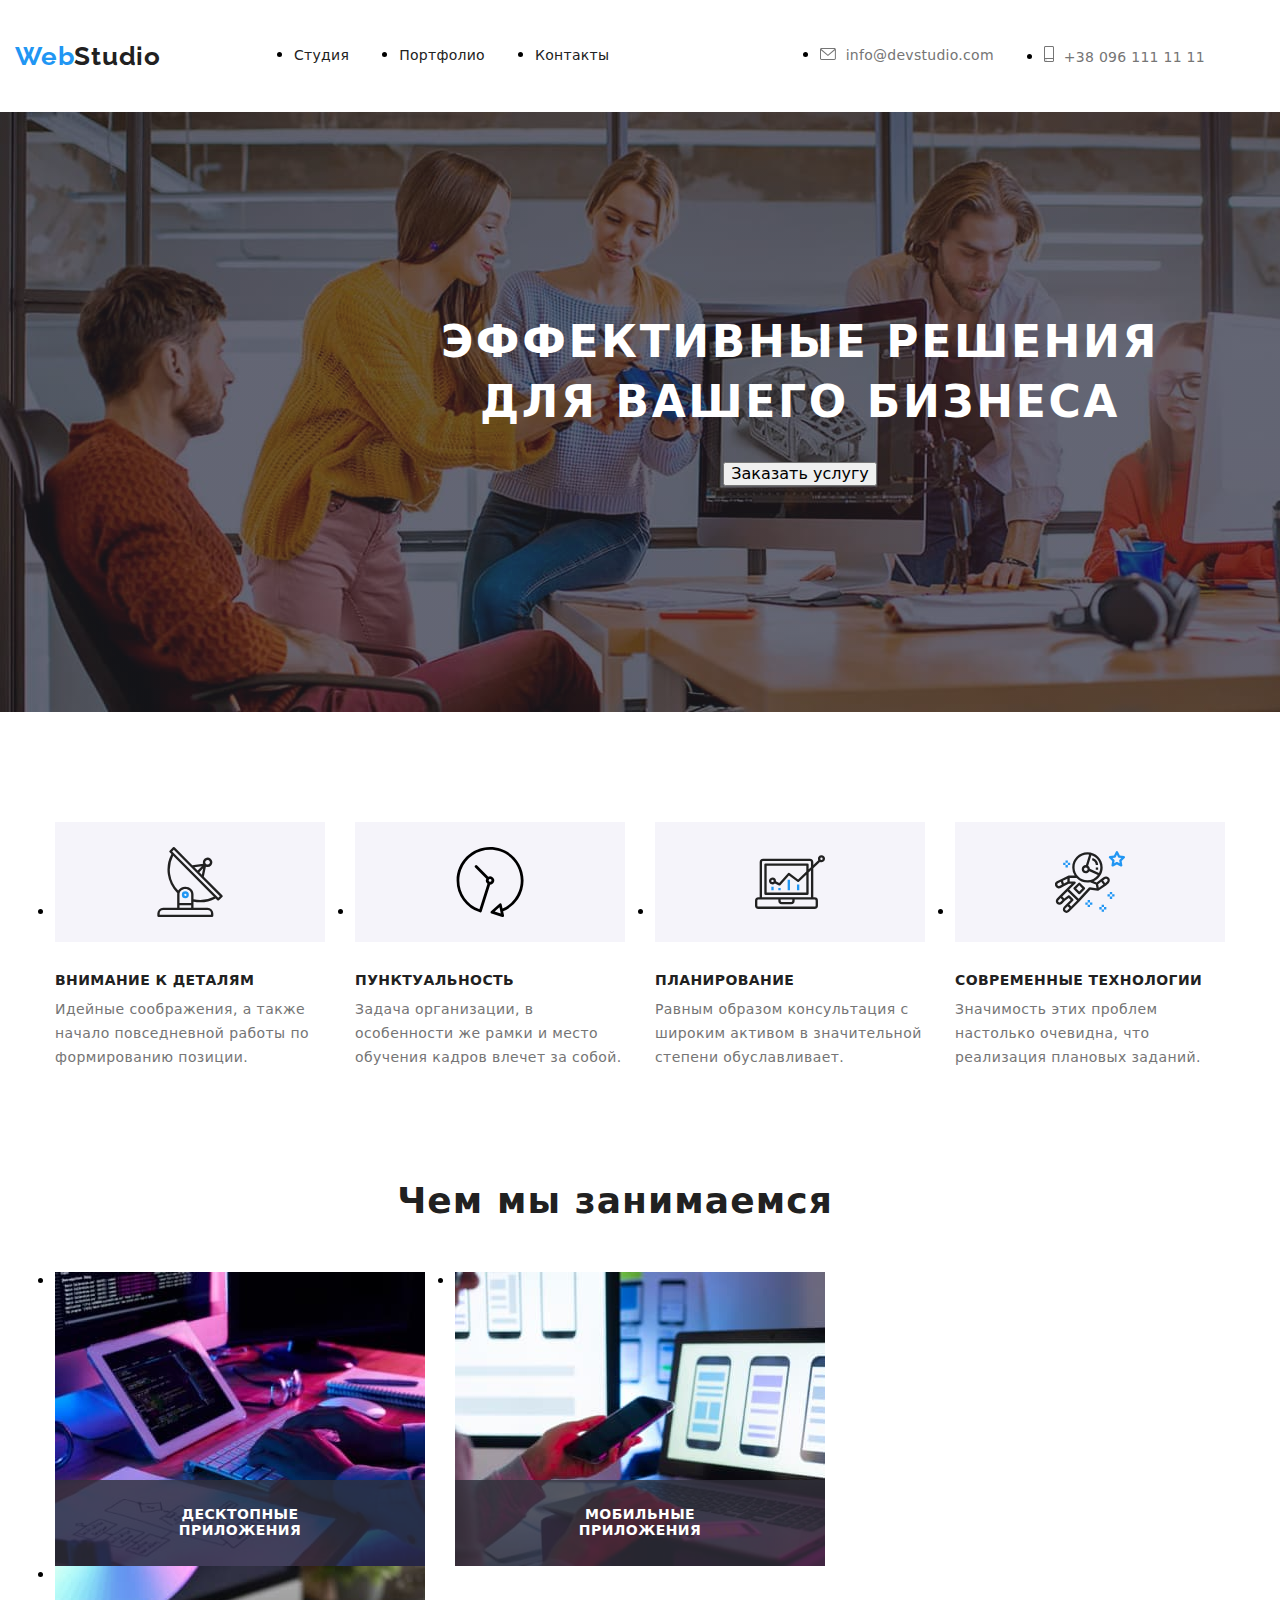
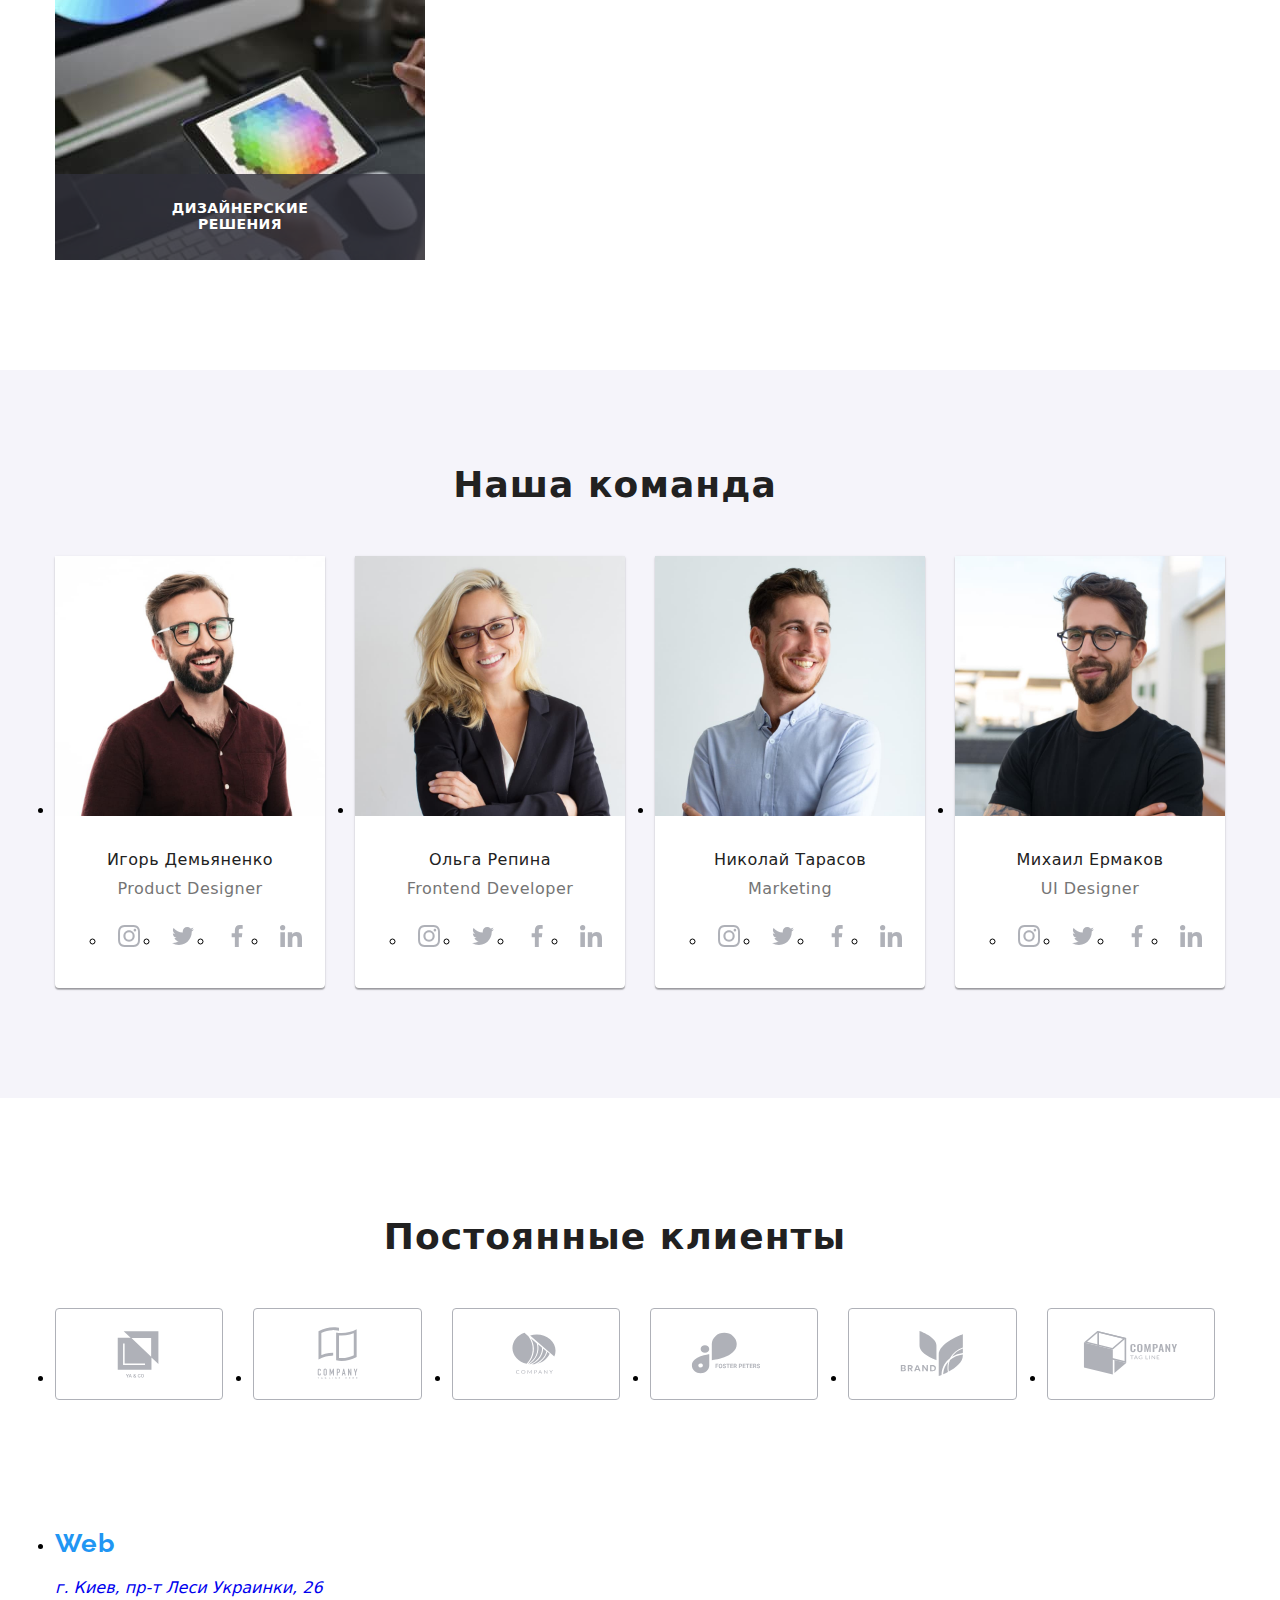
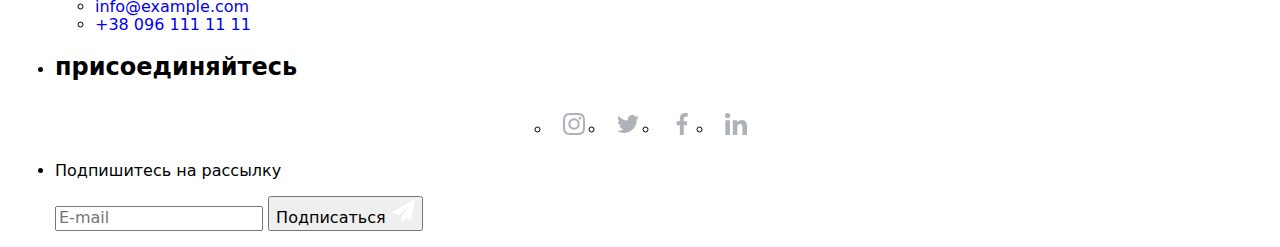
==== commit f696e908: "scss" ====
--- a/index.html
+++ b/index.html
@@ -9,8 +9,9 @@
 <link rel="preconnect" href="https://fonts.gstatic.com" crossorigin>
 <link href="https://fonts.googleapis.com/css2?family=Comfortaa&family=Montserrat:wght@400;500;700&family=Open+Sans:wght@400;600;700&family=Raleway:wght@400;600;700&family=Roboto:wght@400;500;700;900&display=swap" rel="stylesheet">
 <link rel="stylesheet" href="https://cdnjs.cloudflare.com/ajax/libs/modern-normalize/1.1.0/modern-normalize.min.css">  
-<link rel="stylesheet" href="./CSS/styles.css" class="body">
+<!-- <link rel="stylesheet" href="./CSS/styles.css" class="body"> -->
 <link rel="stylesheet" href="./CSS/main.min.css">
+
 
 
 </head>
--- a/CSS/styles.css
+++ b/CSS/styles.css
@@ -1,663 +1,8 @@
-:root {
-  --main-title-color:#212121 ;
-  --second-title-color: #757575;
-  --third-title-color: #FFFFFF;;
-  --accent-color: #2196F3; 
-  --timing-function: cubic-bezier(0.4, 0, 0.2, 1);
-}
+
 
 body {
   font-family: "Roboto", sans-serif;
   background-color: #FFFFFF;
-
-}
-
-ul {
-    list-style: none;
-    padding: 0;
-    margin: 0;
-}
-
-.link {
-  text-decoration: none;
-}
-
-.visually-hidden {
-  position: absolute;
-  white-space: nowrap;
-  width: 1px;
-  height: 1px;
-  overflow: hidden;
-  border: 0;
-  padding: 0;
-  clip: rect(0 0 0 0);
-  clip-path: inset(50%);
-  margin: -1px;
-}
-
-.conteiner {
-  width: 1200px;
-  margin-left: 15px;
-    margin-right: 15px;
-  /* outline: 1px solid tomato; */
-}
-
-.h1,
-.h2,
-.h3,
-.p,
-.ul {
-  margin-top: 0;
-  margin-bottom: 0;
-}
-
-
-
-/* <!-- ---header--- --> */
-.nav {
-display: flex;
-align-items: center;
-}
-
-.page-header {
-border: 1px solid  #ECECEC;
-}
-
-.logo,
-.logo__text {
-  font-family: 'Raleway', sans-serif;
-  font-weight: 700;
-font-size: 26px;
-line-height: 1.19;
-letter-spacing: 0.03em;
-color: var(--accent-color);
-}
-
-
-.logo--light {
- color: #FFFFFF;
- margin-bottom: 20px;
- display: block;
-}
-
-.logo--dark {
- color: var(--main-title-color) 
-}
-
-
-.text {
-color: #000000;
-}
-
-.contact__icon {
-align-items: center;
-margin-right: 10px;
-fill: currentColor;
-}
-
-
-.nav__link:hover,
-.nav__link:focus,
-.contact__mail:hover,
-.contact__mail:focus,
-.contact__tel:hover,
-.contact__tel:focus {
-  color: var(--accent-color);
-}
-
-
-.nav__list {
-  display: flex;
-  margin-left: 93px;
-}
-
-.nav__link,
-.contact__mail {
-  font-weight: 500;
-font-size: 14px;
-line-height: 1.14;
-letter-spacing: 0.02em;
-color: var(--second-title-color);
-transition: color 250ms cubic-bezier(0.4, 0, 0.2, 1);
-}
-
-
-.nav__item:not(:last-child) {
-  margin-right: 50px;
-} 
-
-.current {
-  color: var(--accent-color);
-   display: block;
-  padding-bottom: 32px;
-  padding-top: 32px;
-  position: relative;
-}
-
-.current::after {
-  content: '';
-  display: block;
-  width: 100%;
-height: 4px;
-margin-top: 28px;
-position: absolute;
-background: #2196F3;
-border-radius: 2px;
-opacity: 0;
-transition: opacity 250ms var(--timing-function);
-}
-
-.nav__link:hover::after {
-  opacity: 1;
-}
-
-.nav__link {
-  display: block;
-  padding-bottom: 32px;
-  padding-top: 32px;
-  font-weight: 500;
-font-size: 14px;
-line-height: 1.14;
-letter-spacing: 0.02em;
-color: #212121;
-}
-
-.current::after{
-  content: '';
-  display: block;
-  width: 100%;
-height: 4px;
-margin-top: 28px;
-position: absolute;
-background: #2196F3;
-border-radius: 2px;
-
-opacity: 0;
-transition: opacity 250ms var(--timing-function) ;
-}
-
-.nav__linklink:hover::after {
-  opacity: 1;
-}
-
-.contact__mail {
-color: var(--second-title-color);
-margin-right: 50px;
-}
-
-
-.contact__tel {
-  font-weight: 500;
-font-size: 14px;
-line-height: 1.14;
-letter-spacing: 0.02em;
-  color: var(--second-title-color);
- margin-right: 10px;
- transition: color 250ms cubic-bezier(0.4, 0, 0.2, 1);
-}
-
-.contacts {
-  margin-left: auto;
-  display: flex;
-  justify-content: center;
-}
-
-/* <!-- ---HERO--- --> */
-
-.hero {
-  background-color: #2F303A;
-}
-
-.hero__overlay {
-  min-width: 1600px;
-  height: 600px;
-  margin-right: auto;
-  margin-left: auto;
-  background-image: linear-gradient(
-      rgba(47, 48, 58, 0.4),
-      rgba(47, 48, 58, 0.4)
-    ),
-  url(../images/hero-picture.jpg);
-   background-position: center;
-  background-size: cover;
-  background-repeat: no-repeat;
-}
-
-.hero__conteiner {
-  text-align: center;
-  padding-top: 200px;
-  padding-bottom: 200px;
-}
-
-.hero__title {
-  margin-top: 0;
-  margin-bottom: 0;
-  padding-bottom: 30px;
-  font-weight: 900;
-font-size: 44px;
-line-height: 1.36;
-letter-spacing: 0.06em;
-text-transform: uppercase;
-color: var(--third-title-color);
-}
-
-
-/* <!-- ---benefits--- --> */
-
-.benefits {
-  padding-top: 94px;
-  padding-bottom: 94px;
-}
-
-.benefits__list {
-  display: flex;
-  background-color: F5F4FA;
-}
-
-.benefits__icon {
-  display: flex;
-  align-items: center;
-  justify-content: center;
- height: 120px;
- width: 270px;
- background-color: #F5F4FA;
- margin-bottom: 30px;
- 
-}
-
-.benefits__item {
-  width: 270px;
-  margin-right: 30px;
-}
-
-.benefits_item:last-child {
-  margin-right: 0;
-}
-
-.benefits__title {
-  margin-top: 0;
-  margin-bottom: 0;
-  margin-bottom: 10px;
-  font-size: 14px;
-line-height: 16px;
-letter-spacing: 0.03em;
-text-transform: uppercase;
-color: var(--main-title-color);
-}
-.benefits__text {
-  margin-top: 0;
-  margin-bottom: 0;
-  font-weight: 400;
-font-size: 14px;
-line-height: 1.71;
-letter-spacing: 0.03em;
-color: var(--second-title-color);
-}
-
-/* <!-- ---work--- --> */
-
-.work {
-  padding-bottom: 94px;
-}
-
-.work__title {
-  margin-top: 0;
-  margin-bottom: 50px;
-  font-size: 36px;
-line-height: 1.17;
-text-align: center;
-letter-spacing: 0.03em;
-color: var(--main-title-color);
-}
-
-.img__list {
-  display: flex;
-  flex-wrap: wrap;
-
-}
-
-.img__item {
-  margin-right: 30px;
-}
-
-.img__cart{
-  display: block; 
-  max-width: 100%; 
-  height: auto;
-}
-
-
-
-.img__item:last-child {
-  margin-right: 0;
-}
-
-.img__top{
-position: relative;
-}
-
-
-.img__top-text {
-  font-weight: 700;
-font-size: 14px;
-line-height: 1.14;
-text-align: center;
-letter-spacing: 0.03em;
-text-transform: uppercase;
-color: var(--third-title-color);
-  background: rgba(47, 48, 58, 0.8);
-  padding: 27px 82px;
-  margin-top: 0;
-  margin-bottom: 0;
-  width: 100%;
-  position: absolute;
-  bottom: 0;
-}
-/* <!-- ---team--- --> */
-
-.team-members {
-  background: #F5F4FA;
-  padding-top: 94px;
-  padding-bottom: 94px;
-}
-
-.team-members__title {
-  margin-top: 0;
-  margin-bottom: 50px;
-  font-size: 36px;
-line-height: 1.17;
-text-align: center;
-letter-spacing: 0.03em;
-color: var(--main-title-color);
-}
-
-.card {
-  display: flex;
-}
-
-
-.card__item {
- margin-right: 30px; 
- background-color: var(--third-title-color);
- box-shadow: 0px 1px 3px rgba(0, 0, 0, 0.12), 0px 1px 1px rgba(0, 0, 0, 0.14), 0px 2px 1px rgba(0, 0, 0, 0.2);
-border-radius: 0px 0px 4px 4px;
-}
-
-.card__item:last-child {
-  margin-right: 0;
-}
-
-
-.card__text {
-  padding-top: 30px;
-  padding-bottom: 30px;
-}
-
-.card__caption,
-.card__description {
-font-weight: 500;
-font-size: 16px;
-line-height: 1.19;
-text-align: center;
-letter-spacing: 0.03em;
-color: var(--main-title-color);
-}
-
-.card__caption {
-  margin-top: 0;
-  margin-bottom: 10px;
-}
-.card__description {
-  font-weight: 400;
-  margin-top: 0;
-  margin-bottom: 12;
-color: var(--second-title-color);
-}
-
-.socials {
-  display: flex;
-  justify-content: center;
-  transition: color 250ms cubic-bezier(0.4, 0, 0.2, 1); 
-}
-
-.socials__item {
-  margin-right: 10px;
-  width: 44px;
-  height: 44px;
-}
-
-.socials__link {
-  width: 100%;
-  height: 100%;
-  background-color: var(--third-title-color);
-  border-radius: 50%;
-  display: flex;
-  align-items: center;
-  justify-content: center;
-  color: #AFB1B8;
-   transition: color 250ms cubic-bezier(0.4, 0, 0.2, 1),
-   background-color 250ms cubic-bezier(0.4, 0, 0.2, 1);
-  }
-
-   .socials__link--light {
-  background-color: var(--third-title-color);
-    color: #AFB1B8;
-  }
-
-  .socials__link--dark {
-  background: rgba(255, 255, 255, 0.1);
-  fill: #ffffff;
-  }
-
-
-
-.socials__link--dark:hover,
-.socials__link--dark:focus {
-  background-color: var(--accent-color);
-  fill: var(--third-title-color);
-}
-
-.socials__item:last-child {
- margin-right: 0;
-}
-
-
-.socials__icon {
-align-items: center;
-fill: currentColor;
-}
-
-.socials__link:hover,
-.socials__link:focus {
-  background-color: var(--accent-color);
-}
-
-.socials__link:hover .socials__icon,
-.socials__link:focus .socials__icon  {
-  fill: #FFFFFF;
-}
-
-
-
-
-
-/* ---CLIENTS--- */
-.client {
-  padding-top: 88px;
-  padding-bottom: 96px;
-}
-
-
-.clients__title {
-  margin-bottom: 50px;
-  font-weight: 700;
-font-size: 36px;
-line-height: 1.17;
-text-align: center;
-letter-spacing: 0.03em;
-color: var(--main-title-color);
-}
-
-.clients__list {
-  display: flex;
-  justify-content: center;
-}
-
-.clients__item {
-  margin-right: 30px;
-  width: 170px;
-  height: 92px;
-border-radius: 4px;
-  border: 1px solid #AFB1B8;
-}
-
-.clients__item:last-child {
-  margin-right: 0;
-}
-
-
-.clients__link {
-  width: 100%;
-  height: 100%;
-  display: flex;
-  justify-content: center;
-  align-items: center;
-  color: #AFB1B8;
-transition: color 2500ms cubic-bezier(0.4, 0, 0.2, 1),
-border-color 2500ms cubic-bezier(0.4, 0, 0.2, 1);
-}
-
-.clients__icon {
-   align-items: center;
-   justify-content: center;
-fill: currentColor;
-}
-
-.clients__item:hover,
-.clients__item:focus {
-  border-color: var(--accent-color);
-}
-
-
-.clients__link:hover .clients__icon,
-.clients__link:focus .clients__icon {
-  fill: var(--accent-color);
- 
-}
-
-/* <!-- ---footer--- --> */
-
-.footer {
-  background: #2F303A;
-  padding-top: 60px;
-  padding-bottom: 60px;
-  border: 1px solid #2196F3;
-}
-
-.position {
-  display: flex;
-  align-items: flex-start;
- position: relative;
-}
-
-.communications__list {
-padding-top: 0;
-  margin-bottom: 9px;
-  font-family: 'Roboto';
-font-style: normal;
-}
-
-.communications__link {
-font-size: 14px;
-line-height: 1.71;
-letter-spacing: 0.03em;
-text-decoration: none;
-}
-
-.communications__link--accent {
-  color: rgba(255, 255, 255, 0.6);
-}
-
-.communications__link--light {
-  color: #FFFFFF;
-}
-
-.footer-socials {
- margin-left: 70px;
-}
-
-.footer-socials__title {
-  margin-bottom: 20px;
-  font-weight: 700;
-font-size: 14px;
-line-height: 1.14;
-letter-spacing: 0.03em;
-text-transform: uppercase;
-color: #FFFFFF;
-}
-
-.subscription {
- position: absolute;
- right: 0;
-}
-
-.subscription__title {
-  font-weight: 700;
-font-size: 14px;
-line-height: 1.14;
-letter-spacing: 0.03em;
-text-transform: uppercase;
-color: #FFFFFF;
-}
-
-.subscription__input {
- margin-right: 12px;
- padding-left: 16px;
-border: 1px solid rgba(255, 255, 255, 0.3);
-filter: drop-shadow(0px 4px 4px rgba(0, 0, 0, 0.15));
-border-radius: 4px;
-width: 358px;
-height: 50px;
-background-color: transparent;
-}
-
-.subscription__input-text{
-font-size: 12px;
-line-height: 1.17;
-letter-spacing: 0.01em;
-color: rgba(255, 255, 255, 0.6);;
-}
-
-.button {
-  font-family: 'Roboto', sans-serif;
-font-weight: 700;
-font-size: 16px;
-line-height: 1.88;
-min-width: 200px;
-min-height: 50px;
-box-shadow: 0px 4px 4px rgba(0, 0, 0, 0.15);
-border-radius: 4px;
-border: none;
-letter-spacing: 0.06em;
-color: var(--third-title-color);
-background-color: var(--accent-color);
-align-items: center;
-}
-
-
-.button--subscription {
-  position: relative;
-  display: inline-flex;
-padding: 10px 55px;
-
-}
-
-.subscription__icon {
-fill: var(--third-title-color);
-margin-left: 10px;
-position: absolute;
-top: 0;
-transform: translateY(50%);
 }
 
 
@@ -815,269 +160,7 @@
 }
 /* ---MODAL--- */
 
-.is-hidden {
-  visibility: hidden;
-  opacity: 0;
-  pointer-events: none;
-}
-
-.backdrop {
-  width: 100%;
-  height: 100%;
-  position: fixed;
-  top: 0;
-   background: rgba(0, 0, 0, 0.2);
-   transition: opacity 250ms, visibility 250ms;
-}
-
-.modal {
-  width: 528px;
-  min-height: 581px;
-  background-repeat: 10;
-  position: absolute;
-  top: 50%;
-  left: 50%;
-  transform: translate(-50%, -50%);
- background: #FFFFFF;
-box-shadow: 0px 1px 3px rgba(0, 0, 0, 0.12), 0px 1px 1px rgba(0, 0, 0, 0.14), 0px 2px 1px rgba(0, 0, 0, 0.2);
-border-radius: 4px;
-}
-
-.modal__close {
-  width: 30px;
-height: 30px;
-border-radius: 50%;
-position: absolute;
-top: 8px;
-right: 8px;
-background: #FFFFFF;
-border: 1px solid rgba(0, 0, 0, 0.1);
-}
-
-.modal__close:hover .modal__icon {
-  fill: var(--accent-color);
-}
-
-.modal__icon {
-  width: 11PX;
-  height: 11PX;
- justify-content: center;
-align-items: center;
-fill: #000000;
-fill: currentColor;
-transition: fill 250ms cubic-bezier(0.4, 0, 0.2, 1);
-}
-
-textarea {
-  resize: none;
-}
-
-.form {
-box-shadow: 0px 1px 3px rgba(0, 0, 0, 0.12), 0px 1px 1px rgba(0, 0, 0, 0.14), 0px 2px 1px rgba(0, 0, 0, 0.2);
-border-radius: 4px;
-margin-left: auto;
-margin-right: auto;
-padding: 40px;
-}
-
-.form__comment {
-  width: 448px;
-  height: 120px;
-  padding: 12px 16px;
-  outline: none;
-}
-
-.form__field {
-  display: flex;
-  flex-direction: column;
-  position: relative;
-}
-
-.form__label {
-  display: block;
-  font-weight: 400;
-font-size: 12px;
-line-height: 1.17;
-letter-spacing: 0.01em;
-color: #757575;
-margin-bottom: 4px;
-margin-top: 10px;
-}
-
-.form__text {
-  font-weight: 700;
-font-size: 20px;
-line-height: 1.15;
-text-align: center;
-letter-spacing: 0.03em;
-color: #212121;
-margin-top: 0;
-margin-bottom: 0;
-}
-
-.form__input {
-  width: 448px;
-  height: 40px;
-  border: 1px solid rgba(33, 33, 33, 0.2);
-border-radius: 4px;
-appearance: none;
-padding-left: 42px;
-position: relative;
-outline: none;
-transition: border 250ms cubic-bezier(0.4, 0, 0.2, 1);
-}
-
-.form__input:hover,
- .form__input:focus,
- .form__comment:hover,
- .form__comment:focus {
- border: 1px solid #2196F3;
- outline: none;
-}
-
-.form__input:hover + .form__input::after,
-.form__input:focus + .form__input::after {
-  content: "";
-  width: 16px;
-  height: 1px;
-   background-color: #303030;
-  margin-left: 40px;
-}
-
-.form__input:hover + .form__icon,
-.form__input:focus + .form__icon {
-  fill: var(--accent-color);
-}
 
 
 
-.form__input:focus {
- border: 1px solid #2196F3;
-}
 
-.form__input:focus + .form-comment {
-   content: "";
-  width: 16px;
-  height: 1px;
-   background-color: #303030;
-  margin-left: 12px;
-}
-
-.form__comment {
-  border: 1px solid rgba(33, 33, 33, 0.2);
-border-radius: 4px;
-margin-bottom: 20px;
-transition: border 250ms cubic-bezier(0.4, 0, 0.2, 1);
-}
-
-.form__field textarea::placeholder {
-font-size: 12px;
-line-height: 1.17;
-letter-spacing: 0.01em;
-color: rgba(117, 117, 117, 0.5);
-}
-
-
-.form__icon {
-  width: 18px;
-  height: 18px;
-  position: absolute;
-  left: 12px;
-  top: 50%;
-  transform: translateY(-50%);
-  fill: currentColor;
-  transition: fill 250ms cubic-bezier(0.4, 0, 0.2, 1);
-}
-
- .placeholder {
-  font-family: 'Roboto';
-font-style: normal;
-font-weight: 400;
-font-size: 14px;
-line-height: 16px;
-letter-spacing: 0.01em;
-color: rgba(117, 117, 117, 0.5);
- }
-
-.form__input:checked + .checkbox__icon {
-/* fill: var(--accent-color); */
-background-color: #2196F3;
-background-size: contain;
-background-image: url(../images/icon-policy.svg);
-background-origin: border-box;
-border-color: #2196F3;
-}
-
-.form__position-icon {
-  position: relative;
-}
-.checkbox {
- display: inline-block;
-  align-items: center;
- position: relative;
- margin-left: 13px;
- padding-left: 24px;
-}
-
-.checkbox__input {
- position: relative;
-  white-space: nowrap;
-  width: 1px;
-  height: 1px;
-  overflow: hidden;
-  border: 0;
-  padding: 0;
-  clip: rect(0 0 0 0);
-  clip-path: inset(50%);
- }
-
- .checkbox__icon {
-  width: 16px;
-  height: 15px;
-  display: inline-block;
-position: absolute;
-background: var(--third-title-color);
-top: 50%; 
-left: 0;
-transform: translateY(-50%);
-background-image: url(../images/icons3.svg);
-background-repeat: no-repeat;
-background-size: contain;
-}
-
-
-.checkbox__input:checked + .checkbox__icon {
-background-color: var(--accent-color);
-background-image: url(../images/icon-policy.svg);
-background-size: contain;
-background-origin: border-box;
-background-color: #2196F3;
-background-repeat: no-repeat;
-border-radius: 2px;
-}
-
-.checkbox__text {
-  font-size: 14px;
-line-height: 1.71;
-letter-spacing: 0.03em;
-color: #757575;
-}
-
-.checkbox__agree-link {
-display: inline-block;
-font-size: 14px;
-line-height: 1.71;
-letter-spacing: 0.03em;
-margin-left: 4px;
-text-decoration-line: underline;
-color: var(--accent-color);
-}
-
-.button--form {
-margin-left: 124px;
-padding: 10px 55px;
-display: block;
-align-items: center;
-margin-top: 30px;
-}
-
--- a/CSS/main.min.css
+++ b/CSS/main.min.css
@@ -1 +1 @@
-.body{color:azure}/*# sourceMappingURL=main.min.css.map */+:root{--main-title-color:#212121 ;--second-title-color: #757575;--third-title-color: #FFFFFF;--accent-color: #2196F3;--timing-function: cubic-bezier(0.4, 0, 0.2, 1)}.link{text-decoration:none}.visually-hidden{position:absolute;white-space:nowrap;width:1px;height:1px;overflow:hidden;border:0;padding:0;clip:rect(0 0 0 0);clip-path:inset(50%);margin:-1px}.h1,.h2,.h3,.p,.ul{margin-top:0;margin-bottom:0}.ul{list-style:none;padding:0;margin:0}.conteiner{width:1200px;margin-left:15px;margin-right:15px}.nav{display:flex;align-items:center}.page-header{border:1px solid #ececec}.logo,.logo__text{font-family:"Raleway",sans-serif;font-weight:700;font-size:26px;line-height:1.19;letter-spacing:.03em;color:var(--accent-color)}.logo--light{color:#fff;margin-bottom:20px;display:block}.logo--dark{color:var(--main-title-color)}.text{color:#000}.contact__icon{align-items:center;margin-right:10px;fill:currentColor}.nav__link:hover,.nav__link:focus,.contact__mail:hover,.contact__mail:focus,.contact__tel:hover,.contact__tel:focus{color:var(--accent-color)}.nav__list{display:flex;margin-left:93px}.nav__link,.contact__mail{font-weight:500;font-size:14px;line-height:1.14;letter-spacing:.02em;color:var(--second-title-color);transition:color 250ms cubic-bezier(0.4, 0, 0.2, 1)}.nav__item:not(:last-child){margin-right:50px}.current{color:var(--accent-color);display:block;padding-bottom:32px;padding-top:32px;position:relative}.current::after{content:"";display:block;width:100%;height:4px;margin-top:28px;position:absolute;background:#2196f3;border-radius:2px;opacity:0;transition:opacity 250ms var(--timing-function)}.nav__link:hover::after{opacity:1}.nav__link{display:block;padding-bottom:32px;padding-top:32px;font-weight:500;font-size:14px;line-height:1.14;letter-spacing:.02em;color:#212121}.current::after{content:"";display:block;width:100%;height:4px;margin-top:28px;position:absolute;background:#2196f3;border-radius:2px;opacity:0;transition:opacity 250ms var(--timing-function)}.nav__linklink:hover::after{opacity:1}.contact__mail{color:var(--second-title-color);margin-right:50px}.contact__tel{font-weight:500;font-size:14px;line-height:1.14;letter-spacing:.02em;color:var(--second-title-color);margin-right:10px;transition:color 250ms cubic-bezier(0.4, 0, 0.2, 1)}.contacts{margin-left:auto;display:flex;justify-content:center}.hero{background-color:#2f303a}.hero__overlay{min-width:1600px;height:600px;margin-right:auto;margin-left:auto;background-image:linear-gradient(rgba(47, 48, 58, 0.4), rgba(47, 48, 58, 0.4)),url(../images/hero-picture.jpg);background-position:center;background-size:cover;background-repeat:no-repeat}.hero__conteiner{text-align:center;padding-top:200px;padding-bottom:200px}.hero__title{margin-top:0;margin-bottom:0;padding-bottom:30px;font-weight:900;font-size:44px;line-height:1.36;letter-spacing:.06em;text-transform:uppercase;color:var(--third-title-color)}.benefits{padding-top:94px;padding-bottom:94px}.benefits__list{display:flex;background-color:F5F4FA}.benefits__icon{display:flex;align-items:center;justify-content:center;height:120px;width:270px;background-color:#f5f4fa;margin-bottom:30px}.benefits__item{width:270px;margin-right:30px}.benefits_item:last-child{margin-right:0}.benefits__title{margin-top:0;margin-bottom:0;margin-bottom:10px;font-size:14px;line-height:16px;letter-spacing:.03em;text-transform:uppercase;color:var(--main-title-color)}.benefits__text{margin-top:0;margin-bottom:0;font-weight:400;font-size:14px;line-height:1.71;letter-spacing:.03em;color:var(--second-title-color)}.work{padding-bottom:94px}.work__title{margin-top:0;margin-bottom:50px;font-size:36px;line-height:1.17;text-align:center;letter-spacing:.03em;color:var(--main-title-color)}.img__list{display:flex;flex-wrap:wrap}.img__item{margin-right:30px}.img__cart{display:block;max-width:100%;height:auto}.img__item:last-child{margin-right:0}.img__top{position:relative}.img__top-text{font-weight:700;font-size:14px;line-height:1.14;text-align:center;letter-spacing:.03em;text-transform:uppercase;color:var(--third-title-color);background:rgba(47,48,58,.8);padding:27px 82px;margin-top:0;margin-bottom:0;width:100%;position:absolute;bottom:0}.client{padding-top:88px;padding-bottom:96px}.clients__title{margin-bottom:50px;font-weight:700;font-size:36px;line-height:1.17;text-align:center;letter-spacing:.03em;color:var(--main-title-color)}.clients__list{display:flex;justify-content:center}.clients__item{margin-right:30px;width:170px;height:92px;border-radius:4px;border:1px solid #afb1b8}.clients__item:last-child{margin-right:0}.clients__link{width:100%;height:100%;display:flex;justify-content:center;align-items:center;color:#afb1b8;transition:color 2500ms cubic-bezier(0.4, 0, 0.2, 1),border-color 2500ms cubic-bezier(0.4, 0, 0.2, 1)}.clients__icon{align-items:center;justify-content:center;fill:currentColor}.clients__item:hover,.clients__item:focus{border-color:var(--accent-color)}.clients__link:hover .clients__icon,.clients__link:focus .clients__icon{fill:var(--accent-color)}.team-members{background:#f5f4fa;padding-top:94px;padding-bottom:94px}.team-members__title{margin-top:0;margin-bottom:50px;font-size:36px;line-height:1.17;text-align:center;letter-spacing:.03em;color:var(--main-title-color)}.card{display:flex}.card__item{margin-right:30px;background-color:var(--third-title-color);box-shadow:0px 1px 3px rgba(0,0,0,.12),0px 1px 1px rgba(0,0,0,.14),0px 2px 1px rgba(0,0,0,.2);border-radius:0px 0px 4px 4px}.card__item:last-child{margin-right:0}.card__text{padding-top:30px;padding-bottom:30px}.card__caption,.card__description{font-weight:500;font-size:16px;line-height:1.19;text-align:center;letter-spacing:.03em;color:var(--main-title-color)}.card__caption{margin-top:0;margin-bottom:10px}.card__description{font-weight:400;margin-top:0;margin-bottom:12;color:var(--second-title-color)}.socials{display:flex;justify-content:center;transition:color 250ms cubic-bezier(0.4, 0, 0.2, 1)}.socials__item{margin-right:10px;width:44px;height:44px}.socials__link{width:100%;height:100%;background-color:var(--third-title-color);border-radius:50%;display:flex;align-items:center;justify-content:center;color:#afb1b8;transition:color 250ms cubic-bezier(0.4, 0, 0.2, 1),background-color 250ms cubic-bezier(0.4, 0, 0.2, 1)}.socials__link--light{background-color:var(--third-title-color);color:#afb1b8}.socials__link--dark{background:rgba(255,255,255,.1);fill:#fff}.socials__link--dark:hover,.socials__link--dark:focus{background-color:var(--accent-color);fill:var(--third-title-color)}.socials__item:last-child{margin-right:0}.socials__icon{align-items:center;fill:currentColor}.socials__link:hover,.socials__link:focus{background-color:var(--accent-color)}.socials__link:hover .socials__icon,.socials__link:focus .socials__icon{fill:#fff}.is-hidden{visibility:hidden;opacity:0;pointer-events:none}.backdrop{width:100%;height:100%;position:fixed;top:0;background:rgba(0,0,0,.2);transition:opacity 250ms,visibility 250ms}.modal{width:528px;min-height:581px;background-repeat:10;position:absolute;top:50%;left:50%;transform:translate(-50%, -50%);background:#fff;box-shadow:0px 1px 3px rgba(0,0,0,.12),0px 1px 1px rgba(0,0,0,.14),0px 2px 1px rgba(0,0,0,.2);border-radius:4px}.modal__close{width:30px;height:30px;border-radius:50%;position:absolute;top:8px;right:8px;background:#fff;border:1px solid rgba(0,0,0,.1)}.modal__close:hover .modal__icon{fill:var(--accent-color)}.modal__icon{width:11PX;height:11PX;justify-content:center;align-items:center;fill:#000;fill:currentColor;transition:fill 250ms cubic-bezier(0.4, 0, 0.2, 1)}textarea{resize:none}.form{box-shadow:0px 1px 3px rgba(0,0,0,.12),0px 1px 1px rgba(0,0,0,.14),0px 2px 1px rgba(0,0,0,.2);border-radius:4px;margin-left:auto;margin-right:auto;padding:40px}.form__comment{width:448px;height:120px;padding:12px 16px;outline:none}.form__field{display:flex;flex-direction:column;position:relative}.form__label{display:block;font-weight:400;font-size:12px;line-height:1.17;letter-spacing:.01em;color:#757575;margin-bottom:4px;margin-top:10px}.form__text{font-weight:700;font-size:20px;line-height:1.15;text-align:center;letter-spacing:.03em;color:#212121;margin-top:0;margin-bottom:0}.form__input{width:448px;height:40px;border:1px solid rgba(33,33,33,.2);border-radius:4px;appearance:none;padding-left:42px;position:relative;outline:none;transition:border 250ms cubic-bezier(0.4, 0, 0.2, 1)}.form__input:hover,.form__input:focus,.form__comment:hover,.form__comment:focus{border:1px solid #2196f3;outline:none}.form__input:hover+.form__input::after,.form__input:focus+.form__input::after{content:"";width:16px;height:1px;background-color:#303030;margin-left:40px}.form__input:hover+.form__icon,.form__input:focus+.form__icon{fill:var(--accent-color)}.form__input:focus{border:1px solid #2196f3}.form__input:focus+.form-comment{content:"";width:16px;height:1px;background-color:#303030;margin-left:12px}.form__comment{border:1px solid rgba(33,33,33,.2);border-radius:4px;margin-bottom:20px;transition:border 250ms cubic-bezier(0.4, 0, 0.2, 1)}.form__field textarea::placeholder{font-size:12px;line-height:1.17;letter-spacing:.01em;color:rgba(117,117,117,.5)}.form__icon{width:18px;height:18px;position:absolute;left:12px;top:50%;transform:translateY(-50%);fill:currentColor;transition:fill 250ms cubic-bezier(0.4, 0, 0.2, 1)}.placeholder{font-family:"Roboto";font-style:normal;font-weight:400;font-size:14px;line-height:16px;letter-spacing:.01em;color:rgba(117,117,117,.5)}.form__input:checked+.checkbox__icon{background-color:#2196f3;background-size:contain;background-image:url(../images/icon-policy.svg);background-origin:border-box;border-color:#2196f3}.form__position-icon{position:relative}.checkbox{display:inline-block;align-items:center;position:relative;margin-left:13px;padding-left:24px}.checkbox__input{position:relative;white-space:nowrap;width:1px;height:1px;overflow:hidden;border:0;padding:0;clip:rect(0 0 0 0);clip-path:inset(50%)}.checkbox__icon{width:16px;height:15px;display:inline-block;position:absolute;background:var(--third-title-color);top:50%;left:0;transform:translateY(-50%);background-image:url(../images/icons3.svg);background-repeat:no-repeat;background-size:contain}.checkbox__input:checked+.checkbox__icon{background-color:var(--accent-color);background-image:url(../images/icon-policy.svg);background-size:contain;background-origin:border-box;background-color:#2196f3;background-repeat:no-repeat;border-radius:2px}.checkbox__text{font-size:14px;line-height:1.71;letter-spacing:.03em;color:#757575}.checkbox__agree-link{display:inline-block;font-size:14px;line-height:1.71;letter-spacing:.03em;margin-left:4px;text-decoration-line:underline;color:var(--accent-color)}.button--form{margin-left:124px;padding:10px 55px;display:block;align-items:center;margin-top:30px}/*# sourceMappingURL=main.min.css.map */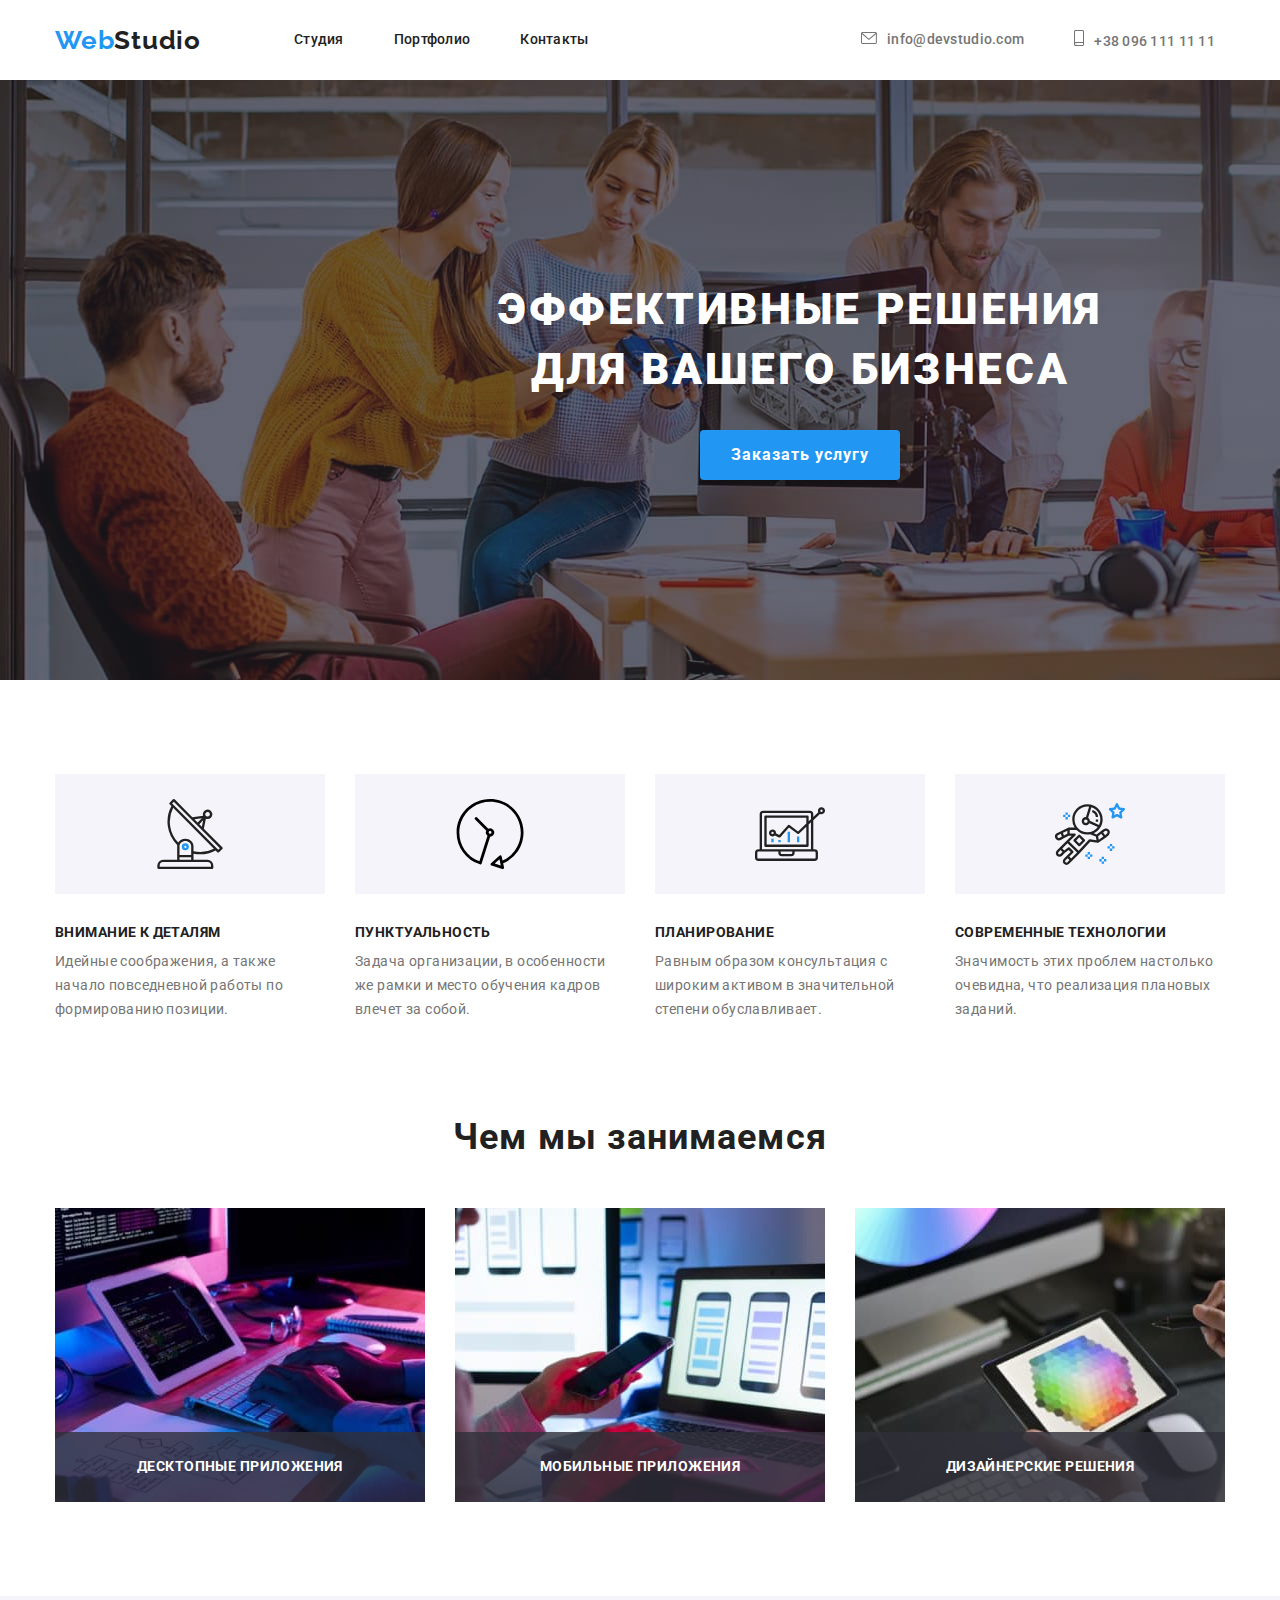
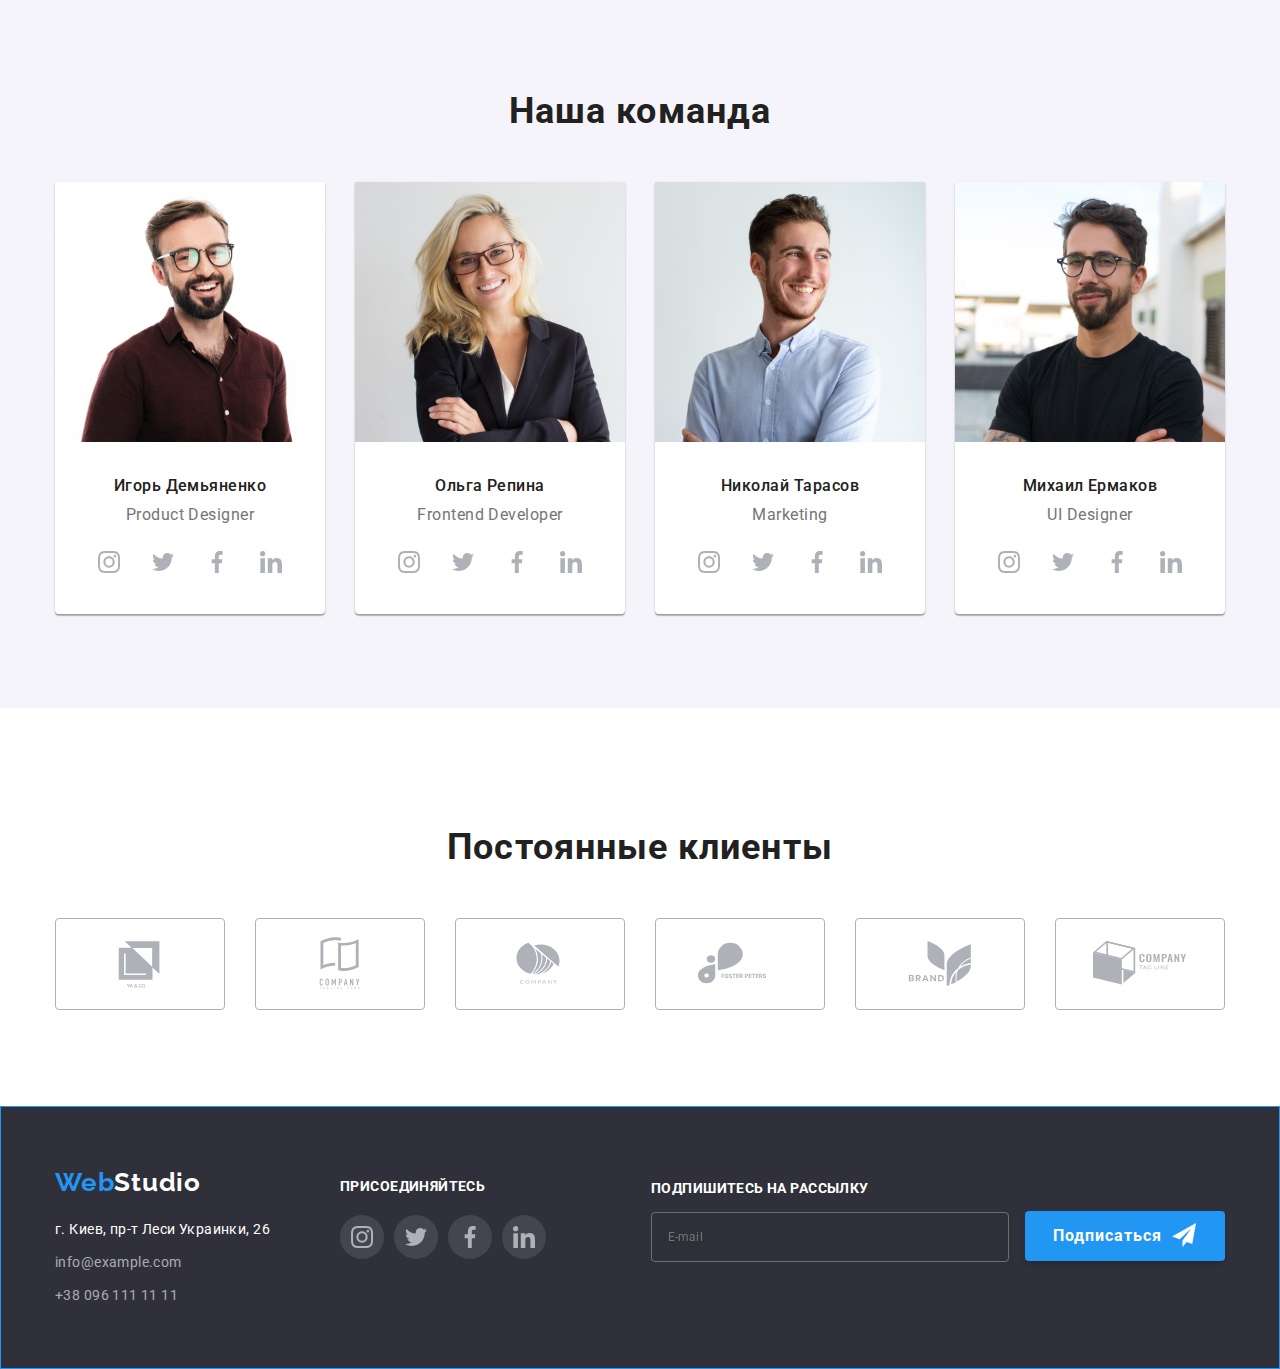
==== commit 6f7912db: "разбила на сексии" ====
--- a/index.html
+++ b/index.html
@@ -9,7 +9,6 @@
 <link rel="preconnect" href="https://fonts.gstatic.com" crossorigin>
 <link href="https://fonts.googleapis.com/css2?family=Comfortaa&family=Montserrat:wght@400;500;700&family=Open+Sans:wght@400;600;700&family=Raleway:wght@400;600;700&family=Roboto:wght@400;500;700;900&display=swap" rel="stylesheet">
 <link rel="stylesheet" href="https://cdnjs.cloudflare.com/ajax/libs/modern-normalize/1.1.0/modern-normalize.min.css">  
-<!-- <link rel="stylesheet" href="./CSS/styles.css" class="body"> -->
 <link rel="stylesheet" href="./CSS/main.min.css">
 
 
--- a/CSS/main.min.css
+++ b/CSS/main.min.css
@@ -1 +1 @@
-:root{--main-title-color:#212121 ;--second-title-color: #757575;--third-title-color: #FFFFFF;--accent-color: #2196F3;--timing-function: cubic-bezier(0.4, 0, 0.2, 1)}.link{text-decoration:none}.visually-hidden{position:absolute;white-space:nowrap;width:1px;height:1px;overflow:hidden;border:0;padding:0;clip:rect(0 0 0 0);clip-path:inset(50%);margin:-1px}.h1,.h2,.h3,.p,.ul{margin-top:0;margin-bottom:0}.ul{list-style:none;padding:0;margin:0}.conteiner{width:1200px;margin-left:15px;margin-right:15px}.nav{display:flex;align-items:center}.page-header{border:1px solid #ececec}.logo,.logo__text{font-family:"Raleway",sans-serif;font-weight:700;font-size:26px;line-height:1.19;letter-spacing:.03em;color:var(--accent-color)}.logo--light{color:#fff;margin-bottom:20px;display:block}.logo--dark{color:var(--main-title-color)}.text{color:#000}.contact__icon{align-items:center;margin-right:10px;fill:currentColor}.nav__link:hover,.nav__link:focus,.contact__mail:hover,.contact__mail:focus,.contact__tel:hover,.contact__tel:focus{color:var(--accent-color)}.nav__list{display:flex;margin-left:93px}.nav__link,.contact__mail{font-weight:500;font-size:14px;line-height:1.14;letter-spacing:.02em;color:var(--second-title-color);transition:color 250ms cubic-bezier(0.4, 0, 0.2, 1)}.nav__item:not(:last-child){margin-right:50px}.current{color:var(--accent-color);display:block;padding-bottom:32px;padding-top:32px;position:relative}.current::after{content:"";display:block;width:100%;height:4px;margin-top:28px;position:absolute;background:#2196f3;border-radius:2px;opacity:0;transition:opacity 250ms var(--timing-function)}.nav__link:hover::after{opacity:1}.nav__link{display:block;padding-bottom:32px;padding-top:32px;font-weight:500;font-size:14px;line-height:1.14;letter-spacing:.02em;color:#212121}.current::after{content:"";display:block;width:100%;height:4px;margin-top:28px;position:absolute;background:#2196f3;border-radius:2px;opacity:0;transition:opacity 250ms var(--timing-function)}.nav__linklink:hover::after{opacity:1}.contact__mail{color:var(--second-title-color);margin-right:50px}.contact__tel{font-weight:500;font-size:14px;line-height:1.14;letter-spacing:.02em;color:var(--second-title-color);margin-right:10px;transition:color 250ms cubic-bezier(0.4, 0, 0.2, 1)}.contacts{margin-left:auto;display:flex;justify-content:center}.hero{background-color:#2f303a}.hero__overlay{min-width:1600px;height:600px;margin-right:auto;margin-left:auto;background-image:linear-gradient(rgba(47, 48, 58, 0.4), rgba(47, 48, 58, 0.4)),url(../images/hero-picture.jpg);background-position:center;background-size:cover;background-repeat:no-repeat}.hero__conteiner{text-align:center;padding-top:200px;padding-bottom:200px}.hero__title{margin-top:0;margin-bottom:0;padding-bottom:30px;font-weight:900;font-size:44px;line-height:1.36;letter-spacing:.06em;text-transform:uppercase;color:var(--third-title-color)}.benefits{padding-top:94px;padding-bottom:94px}.benefits__list{display:flex;background-color:F5F4FA}.benefits__icon{display:flex;align-items:center;justify-content:center;height:120px;width:270px;background-color:#f5f4fa;margin-bottom:30px}.benefits__item{width:270px;margin-right:30px}.benefits_item:last-child{margin-right:0}.benefits__title{margin-top:0;margin-bottom:0;margin-bottom:10px;font-size:14px;line-height:16px;letter-spacing:.03em;text-transform:uppercase;color:var(--main-title-color)}.benefits__text{margin-top:0;margin-bottom:0;font-weight:400;font-size:14px;line-height:1.71;letter-spacing:.03em;color:var(--second-title-color)}.work{padding-bottom:94px}.work__title{margin-top:0;margin-bottom:50px;font-size:36px;line-height:1.17;text-align:center;letter-spacing:.03em;color:var(--main-title-color)}.img__list{display:flex;flex-wrap:wrap}.img__item{margin-right:30px}.img__cart{display:block;max-width:100%;height:auto}.img__item:last-child{margin-right:0}.img__top{position:relative}.img__top-text{font-weight:700;font-size:14px;line-height:1.14;text-align:center;letter-spacing:.03em;text-transform:uppercase;color:var(--third-title-color);background:rgba(47,48,58,.8);padding:27px 82px;margin-top:0;margin-bottom:0;width:100%;position:absolute;bottom:0}.client{padding-top:88px;padding-bottom:96px}.clients__title{margin-bottom:50px;font-weight:700;font-size:36px;line-height:1.17;text-align:center;letter-spacing:.03em;color:var(--main-title-color)}.clients__list{display:flex;justify-content:center}.clients__item{margin-right:30px;width:170px;height:92px;border-radius:4px;border:1px solid #afb1b8}.clients__item:last-child{margin-right:0}.clients__link{width:100%;height:100%;display:flex;justify-content:center;align-items:center;color:#afb1b8;transition:color 2500ms cubic-bezier(0.4, 0, 0.2, 1),border-color 2500ms cubic-bezier(0.4, 0, 0.2, 1)}.clients__icon{align-items:center;justify-content:center;fill:currentColor}.clients__item:hover,.clients__item:focus{border-color:var(--accent-color)}.clients__link:hover .clients__icon,.clients__link:focus .clients__icon{fill:var(--accent-color)}.team-members{background:#f5f4fa;padding-top:94px;padding-bottom:94px}.team-members__title{margin-top:0;margin-bottom:50px;font-size:36px;line-height:1.17;text-align:center;letter-spacing:.03em;color:var(--main-title-color)}.card{display:flex}.card__item{margin-right:30px;background-color:var(--third-title-color);box-shadow:0px 1px 3px rgba(0,0,0,.12),0px 1px 1px rgba(0,0,0,.14),0px 2px 1px rgba(0,0,0,.2);border-radius:0px 0px 4px 4px}.card__item:last-child{margin-right:0}.card__text{padding-top:30px;padding-bottom:30px}.card__caption,.card__description{font-weight:500;font-size:16px;line-height:1.19;text-align:center;letter-spacing:.03em;color:var(--main-title-color)}.card__caption{margin-top:0;margin-bottom:10px}.card__description{font-weight:400;margin-top:0;margin-bottom:12;color:var(--second-title-color)}.socials{display:flex;justify-content:center;transition:color 250ms cubic-bezier(0.4, 0, 0.2, 1)}.socials__item{margin-right:10px;width:44px;height:44px}.socials__link{width:100%;height:100%;background-color:var(--third-title-color);border-radius:50%;display:flex;align-items:center;justify-content:center;color:#afb1b8;transition:color 250ms cubic-bezier(0.4, 0, 0.2, 1),background-color 250ms cubic-bezier(0.4, 0, 0.2, 1)}.socials__link--light{background-color:var(--third-title-color);color:#afb1b8}.socials__link--dark{background:rgba(255,255,255,.1);fill:#fff}.socials__link--dark:hover,.socials__link--dark:focus{background-color:var(--accent-color);fill:var(--third-title-color)}.socials__item:last-child{margin-right:0}.socials__icon{align-items:center;fill:currentColor}.socials__link:hover,.socials__link:focus{background-color:var(--accent-color)}.socials__link:hover .socials__icon,.socials__link:focus .socials__icon{fill:#fff}.is-hidden{visibility:hidden;opacity:0;pointer-events:none}.backdrop{width:100%;height:100%;position:fixed;top:0;background:rgba(0,0,0,.2);transition:opacity 250ms,visibility 250ms}.modal{width:528px;min-height:581px;background-repeat:10;position:absolute;top:50%;left:50%;transform:translate(-50%, -50%);background:#fff;box-shadow:0px 1px 3px rgba(0,0,0,.12),0px 1px 1px rgba(0,0,0,.14),0px 2px 1px rgba(0,0,0,.2);border-radius:4px}.modal__close{width:30px;height:30px;border-radius:50%;position:absolute;top:8px;right:8px;background:#fff;border:1px solid rgba(0,0,0,.1)}.modal__close:hover .modal__icon{fill:var(--accent-color)}.modal__icon{width:11PX;height:11PX;justify-content:center;align-items:center;fill:#000;fill:currentColor;transition:fill 250ms cubic-bezier(0.4, 0, 0.2, 1)}textarea{resize:none}.form{box-shadow:0px 1px 3px rgba(0,0,0,.12),0px 1px 1px rgba(0,0,0,.14),0px 2px 1px rgba(0,0,0,.2);border-radius:4px;margin-left:auto;margin-right:auto;padding:40px}.form__comment{width:448px;height:120px;padding:12px 16px;outline:none}.form__field{display:flex;flex-direction:column;position:relative}.form__label{display:block;font-weight:400;font-size:12px;line-height:1.17;letter-spacing:.01em;color:#757575;margin-bottom:4px;margin-top:10px}.form__text{font-weight:700;font-size:20px;line-height:1.15;text-align:center;letter-spacing:.03em;color:#212121;margin-top:0;margin-bottom:0}.form__input{width:448px;height:40px;border:1px solid rgba(33,33,33,.2);border-radius:4px;appearance:none;padding-left:42px;position:relative;outline:none;transition:border 250ms cubic-bezier(0.4, 0, 0.2, 1)}.form__input:hover,.form__input:focus,.form__comment:hover,.form__comment:focus{border:1px solid #2196f3;outline:none}.form__input:hover+.form__input::after,.form__input:focus+.form__input::after{content:"";width:16px;height:1px;background-color:#303030;margin-left:40px}.form__input:hover+.form__icon,.form__input:focus+.form__icon{fill:var(--accent-color)}.form__input:focus{border:1px solid #2196f3}.form__input:focus+.form-comment{content:"";width:16px;height:1px;background-color:#303030;margin-left:12px}.form__comment{border:1px solid rgba(33,33,33,.2);border-radius:4px;margin-bottom:20px;transition:border 250ms cubic-bezier(0.4, 0, 0.2, 1)}.form__field textarea::placeholder{font-size:12px;line-height:1.17;letter-spacing:.01em;color:rgba(117,117,117,.5)}.form__icon{width:18px;height:18px;position:absolute;left:12px;top:50%;transform:translateY(-50%);fill:currentColor;transition:fill 250ms cubic-bezier(0.4, 0, 0.2, 1)}.placeholder{font-family:"Roboto";font-style:normal;font-weight:400;font-size:14px;line-height:16px;letter-spacing:.01em;color:rgba(117,117,117,.5)}.form__input:checked+.checkbox__icon{background-color:#2196f3;background-size:contain;background-image:url(../images/icon-policy.svg);background-origin:border-box;border-color:#2196f3}.form__position-icon{position:relative}.checkbox{display:inline-block;align-items:center;position:relative;margin-left:13px;padding-left:24px}.checkbox__input{position:relative;white-space:nowrap;width:1px;height:1px;overflow:hidden;border:0;padding:0;clip:rect(0 0 0 0);clip-path:inset(50%)}.checkbox__icon{width:16px;height:15px;display:inline-block;position:absolute;background:var(--third-title-color);top:50%;left:0;transform:translateY(-50%);background-image:url(../images/icons3.svg);background-repeat:no-repeat;background-size:contain}.checkbox__input:checked+.checkbox__icon{background-color:var(--accent-color);background-image:url(../images/icon-policy.svg);background-size:contain;background-origin:border-box;background-color:#2196f3;background-repeat:no-repeat;border-radius:2px}.checkbox__text{font-size:14px;line-height:1.71;letter-spacing:.03em;color:#757575}.checkbox__agree-link{display:inline-block;font-size:14px;line-height:1.71;letter-spacing:.03em;margin-left:4px;text-decoration-line:underline;color:var(--accent-color)}.button--form{margin-left:124px;padding:10px 55px;display:block;align-items:center;margin-top:30px}/*# sourceMappingURL=main.min.css.map */+:root{--main-title-color:#212121 ;--second-title-color: #757575;--third-title-color: #FFFFFF;--accent-color: #2196F3;--timing-function: cubic-bezier(0.4, 0, 0.2, 1)}.visually-hidden{position:absolute;white-space:nowrap;width:1px;height:1px;overflow:hidden;border:0;padding:0;clip:rect(0 0 0 0);clip-path:inset(50%);margin:-1px}.h1,.h2,.h3,.p,.ul{margin-top:0;margin-bottom:0}ul{list-style:none;padding:0;margin:0}body{font-family:"Roboto",sans-serif;background-color:#fff}.list{list-style:none}.link{text-decoration:none}.conteiner{width:1200px;margin-left:15px;margin-right:15px}.button-item{display:block;font-family:"Roboto",sans-serif;font-weight:500;font-size:16px;line-height:1.63;text-align:center;letter-spacing:.03em;color:var(--main-title-color);background:#f5f4fa;border-radius:4px;border:none;padding:6px 22px;text-decoration:none;transition:color 250ms cubic-bezier(0.4, 0, 0.2, 1),background-color 250ms cubic-bezier(0.4, 0, 0.2, 1),box-shadow 250ms cubic-bezier(0.4, 0, 0.2, 1)}.button-list{display:flex;margin-bottom:50px;justify-content:center;text-decoration:none}.button-list__item:not(:last-child){margin-right:8px}.button-list__button-item{display:block;font-family:"Roboto",sans-serif;font-weight:500;font-size:16px;line-height:1.63;text-align:center;letter-spacing:.03em;color:var(--main-title-color);background:#f5f4fa;border-radius:4px;border:none;padding:6px 22px;text-decoration:none;transition:color 250ms cubic-bezier(0.4, 0, 0.2, 1),background-color 250ms cubic-bezier(0.4, 0, 0.2, 1),box-shadow 250ms cubic-bezier(0.4, 0, 0.2, 1)}.button-list__button-item:hover,.button-list__button-item:focus{color:var(--third-title-color);background-color:var(--accent-color);box-shadow:0px 3px 1px rgba(0,0,0,.1),0px 1px 2px rgba(0,0,0,.08),0px 2px 2px rgba(0,0,0,.12);border-radius:4px}.button{font-family:"Roboto",sans-serif;font-weight:700;font-size:16px;line-height:1.88;min-width:200px;min-height:50px;box-shadow:0px 4px 4px rgba(0,0,0,.15);border-radius:4px;border:none;letter-spacing:.06em;color:var(--third-title-color);background-color:var(--accent-color);align-items:center}.button--subscription{position:relative;display:inline-flex;padding:10px 28px}.button--form{margin-left:124px;padding:10px 55px;display:block;align-items:center;margin-top:30px}.is-hidden{visibility:hidden;opacity:0;pointer-events:none}.backdrop{width:100%;height:100%;position:fixed;top:0;background:rgba(0,0,0,.2);transition:opacity 250ms,visibility 250ms}.modal{width:528px;min-height:581px;background-repeat:10;position:absolute;top:50%;left:50%;transform:translate(-50%, -50%);background:#fff;box-shadow:0px 1px 3px rgba(0,0,0,.12),0px 1px 1px rgba(0,0,0,.14),0px 2px 1px rgba(0,0,0,.2);border-radius:4px}.modal__close{width:30px;height:30px;border-radius:50%;position:absolute;top:8px;right:8px;background:#fff;border:1px solid rgba(0,0,0,.1)}.modal__close:hover .modal__icon{fill:var(--accent-color)}.modal__icon{width:11PX;height:11PX;justify-content:center;align-items:center;fill:#000;fill:currentColor;transition:fill 250ms cubic-bezier(0.4, 0, 0.2, 1)}textarea{resize:none}.card{display:flex}.card__item{margin-right:30px;background-color:var(--third-title-color);box-shadow:0px 1px 3px rgba(0,0,0,.12),0px 1px 1px rgba(0,0,0,.14),0px 2px 1px rgba(0,0,0,.2);border-radius:0px 0px 4px 4px}.card__item:last-child{margin-right:0}.card__text{padding-top:30px;padding-bottom:30px}.card__caption,.card__description{font-weight:500;font-size:16px;line-height:1.19;text-align:center;letter-spacing:.03em;color:var(--main-title-color)}.card__caption{margin-top:0;margin-bottom:10px}.card__description{font-weight:400;margin-top:0;margin-bottom:12;color:var(--second-title-color)}.socials{display:flex;justify-content:center;transition:color 250ms cubic-bezier(0.4, 0, 0.2, 1)}.socials__item{margin-right:10px;width:44px;height:44px}.socials__link{width:100%;height:100%;background-color:var(--third-title-color);border-radius:50%;display:flex;align-items:center;justify-content:center;color:#afb1b8;transition:color 250ms cubic-bezier(0.4, 0, 0.2, 1),background-color 250ms cubic-bezier(0.4, 0, 0.2, 1)}.socials__link--light{background-color:var(--third-title-color);color:#afb1b8}.socials__link--dark{background:rgba(255,255,255,.1);fill:#fff}.socials__link--dark:hover,.socials__link--dark:focus{background-color:var(--accent-color);fill:var(--third-title-color)}.socials__item:last-child{margin-right:0}.socials__icon{align-items:center;fill:currentColor}.socials__link:hover,.socials__link:focus{background-color:var(--accent-color)}.socials__link:hover .socials__icon,.socials__link:focus .socials__icon{fill:#fff}.subscription{position:absolute;right:0}.subscription__title{font-weight:700;font-size:14px;line-height:1.14;letter-spacing:.03em;text-transform:uppercase;color:#fff}.subscription__input{margin-right:12px;padding-left:16px;border:1px solid rgba(255,255,255,.3);filter:drop-shadow(0px 4px 4px rgba(0, 0, 0, 0.15));border-radius:4px;width:358px;height:50px;background-color:rgba(0,0,0,0)}.subscription__input-text{font-size:12px;line-height:1.17;letter-spacing:.01em;color:rgba(255,255,255,.6)}.subscription__icon{fill:var(--third-title-color);margin-left:10px;position:absolute;top:0;transform:translateY(50%)}.nav{display:flex;align-items:center}.page-header{border:1px solid #ececec}.logo,.logo__text{font-family:"Raleway",sans-serif;font-weight:700;font-size:26px;line-height:1.19;letter-spacing:.03em;color:var(--accent-color)}.logo--light{color:#fff;margin-bottom:20px;display:block}.logo--dark{color:var(--main-title-color)}.text{color:#000}.contact__icon{align-items:center;margin-right:10px;fill:currentColor}.nav__link:hover,.nav__link:focus,.contact__mail:hover,.contact__mail:focus,.contact__tel:hover,.contact__tel:focus{color:var(--accent-color)}.nav__list{display:flex;margin-left:93px}.nav__link,.contact__mail{font-weight:500;font-size:14px;line-height:1.14;letter-spacing:.02em;color:var(--second-title-color);transition:color 250ms cubic-bezier(0.4, 0, 0.2, 1)}.nav__item:not(:last-child){margin-right:50px}.current{color:var(--accent-color);display:block;padding-bottom:32px;padding-top:32px;position:relative}.current::after{content:"";display:block;width:100%;height:4px;margin-top:28px;position:absolute;background:#2196f3;border-radius:2px;opacity:0;transition:opacity 250ms var(--timing-function)}.nav__link:hover::after{opacity:1}.nav__link{display:block;padding-bottom:32px;padding-top:32px;font-weight:500;font-size:14px;line-height:1.14;letter-spacing:.02em;color:#212121}.current::after{content:"";display:block;width:100%;height:4px;margin-top:28px;position:absolute;background:#2196f3;border-radius:2px;opacity:0;transition:opacity 250ms var(--timing-function)}.nav__linklink:hover::after{opacity:1}.contact__mail{color:var(--second-title-color);margin-right:50px}.contact__tel{font-weight:500;font-size:14px;line-height:1.14;letter-spacing:.02em;color:var(--second-title-color);margin-right:10px;transition:color 250ms cubic-bezier(0.4, 0, 0.2, 1)}.contacts{margin-left:auto;display:flex;justify-content:center}.hero{background-color:#2f303a}.hero__overlay{min-width:1600px;height:600px;margin-right:auto;margin-left:auto;background-image:linear-gradient(rgba(47, 48, 58, 0.4), rgba(47, 48, 58, 0.4)),url(../images/hero-picture.jpg);background-position:center;background-size:cover;background-repeat:no-repeat}.hero__conteiner{text-align:center;padding-top:200px;padding-bottom:200px}.hero__title{margin-top:0;margin-bottom:0;padding-bottom:30px;font-weight:900;font-size:44px;line-height:1.36;letter-spacing:.06em;text-transform:uppercase;color:var(--third-title-color)}.benefits{padding-top:94px;padding-bottom:94px}.benefits__list{display:flex;background-color:F5F4FA}.benefits__icon{display:flex;align-items:center;justify-content:center;height:120px;width:270px;background-color:#f5f4fa;margin-bottom:30px}.benefits__item{width:270px;margin-right:30px}.benefits_item:last-child{margin-right:0}.benefits__title{margin-top:0;margin-bottom:0;margin-bottom:10px;font-size:14px;line-height:16px;letter-spacing:.03em;text-transform:uppercase;color:var(--main-title-color)}.benefits__text{margin-top:0;margin-bottom:0;font-weight:400;font-size:14px;line-height:1.71;letter-spacing:.03em;color:var(--second-title-color)}.work{padding-bottom:94px}.work__title{margin-top:0;margin-bottom:50px;font-size:36px;line-height:1.17;text-align:center;letter-spacing:.03em;color:var(--main-title-color)}.img__list{display:flex;flex-wrap:wrap}.img__item{margin-right:30px}.img__cart{display:block;max-width:100%;height:auto}.img__item:last-child{margin-right:0}.img__top{position:relative}.img__top-text{font-weight:700;font-size:14px;line-height:1.14;text-align:center;letter-spacing:.03em;text-transform:uppercase;color:var(--third-title-color);background:rgba(47,48,58,.8);padding:27px 82px;margin-top:0;margin-bottom:0;width:100%;position:absolute;bottom:0}.client{padding-top:88px;padding-bottom:96px}.clients__title{margin-bottom:50px;font-weight:700;font-size:36px;line-height:1.17;text-align:center;letter-spacing:.03em;color:var(--main-title-color)}.clients__list{display:flex;justify-content:center}.clients__item{margin-right:30px;width:170px;height:92px;border-radius:4px;border:1px solid #afb1b8}.clients__item:last-child{margin-right:0}.clients__link{width:100%;height:100%;display:flex;justify-content:center;align-items:center;color:#afb1b8;transition:color 250ms cubic-bezier(0.4, 0, 0.2, 1),fill 250ms cubic-bezier(0.4, 0, 0.2, 1),border-color 250ms cubic-bezier(0.4, 0, 0.2, 1)}.clients__icon{align-items:center;justify-content:center;fill:currentColor}.clients__item:hover,.clients__item:focus{border-color:var(--accent-color)}.clients__link:hover .clients__icon,.clients__link:focus .clients__icon{fill:var(--accent-color)}.team-members{background:#f5f4fa;padding-top:94px;padding-bottom:94px}.team-members__title{margin-top:0;margin-bottom:50px;font-size:36px;line-height:1.17;text-align:center;letter-spacing:.03em;color:var(--main-title-color)}.form{box-shadow:0px 1px 3px rgba(0,0,0,.12),0px 1px 1px rgba(0,0,0,.14),0px 2px 1px rgba(0,0,0,.2);border-radius:4px;margin-left:auto;margin-right:auto;padding:40px}.form__comment{width:448px;height:120px;padding:12px 16px;outline:none}.form__field{display:flex;flex-direction:column;position:relative}.form__label{display:block;font-weight:400;font-size:12px;line-height:1.17;letter-spacing:.01em;color:#757575;margin-bottom:4px;margin-top:10px}.form__text{font-weight:700;font-size:20px;line-height:1.15;text-align:center;letter-spacing:.03em;color:#212121;margin-top:0;margin-bottom:0}.form__input{width:448px;height:40px;border:1px solid rgba(33,33,33,.2);border-radius:4px;appearance:none;padding-left:42px;position:relative;outline:none;transition:border 250ms cubic-bezier(0.4, 0, 0.2, 1)}.form__input:hover,.form__input:focus,.form__comment:hover,.form__comment:focus{border:1px solid #2196f3;outline:none}.form__input:hover+.form__input::after,.form__input:focus+.form__input::after{content:"";width:16px;height:1px;background-color:#303030;margin-left:40px}.form__input:hover+.form__icon,.form__input:focus+.form__icon{fill:var(--accent-color)}.form__input:focus{border:1px solid #2196f3}.form__input:focus+.form-comment{content:"";width:16px;height:1px;background-color:#303030;margin-left:12px}.form__comment{border:1px solid rgba(33,33,33,.2);border-radius:4px;margin-bottom:20px;transition:border 250ms cubic-bezier(0.4, 0, 0.2, 1)}.form__field textarea::placeholder{font-size:12px;line-height:1.17;letter-spacing:.01em;color:rgba(117,117,117,.5)}.form__icon{width:18px;height:18px;position:absolute;left:12px;top:50%;transform:translateY(-50%);fill:currentColor;transition:fill 250ms cubic-bezier(0.4, 0, 0.2, 1)}.placeholder{font-family:"Roboto";font-style:normal;font-weight:400;font-size:14px;line-height:16px;letter-spacing:.01em;color:rgba(117,117,117,.5)}.form__input:checked+.checkbox__icon{background-color:#2196f3;background-size:contain;background-image:url(../images/icon-policy.svg);background-origin:border-box;border-color:#2196f3}.form__position-icon{position:relative}.checkbox{display:inline-block;align-items:center;position:relative;margin-left:13px;padding-left:24px}.checkbox__input{position:relative;white-space:nowrap;width:1px;height:1px;overflow:hidden;border:0;padding:0;clip:rect(0 0 0 0);clip-path:inset(50%)}.checkbox__icon{width:16px;height:15px;display:inline-block;position:absolute;background:var(--third-title-color);top:50%;left:0;transform:translateY(-50%);background-image:url(../images/icons3.svg);background-repeat:no-repeat;background-size:contain}.checkbox__input:checked+.checkbox__icon{background-color:var(--accent-color);background-image:url(../images/icon-policy.svg);background-size:contain;background-origin:border-box;background-color:#2196f3;background-repeat:no-repeat;border-radius:2px}.checkbox__text{font-size:14px;line-height:1.71;letter-spacing:.03em;color:#757575}.checkbox__agree-link{display:inline-block;font-size:14px;line-height:1.71;letter-spacing:.03em;margin-left:4px;text-decoration-line:underline;color:var(--accent-color)}.portfolio{padding-top:94px;padding-bottom:94px}.product__list{display:flex;flex-wrap:wrap}.product__item{margin-right:30px;margin-bottom:30px;width:370px;background:#fff;border:1px solid #eee}.product__item:nth-last-child(-n+3){margin-bottom:0}.product__item:nth-child(3n){margin-right:0}.product__item:hover,.product__item:focus{filter:drop-shadow(0px 4px 4px rgba(0, 0, 0, 0.25))}.product__top-text{position:relative;overflow:hidden}.product__color-text{font-size:18px;line-height:1.56;letter-spacing:.03em;color:var(--third-title-color);background:rgba(33,150,243,.9);padding:63px 24px;height:100%;margin-top:0;margin-bottom:0;position:absolute;transform:translateY(101%);top:0;transition:transform 250ms cubic-bezier(0.4, 0, 0.2, 1)}.product__link:hover .product__color-text{transform:translateY(0)}.product__link{text-decoration:none}.product__caption{padding:20px 24px}.product__title{margin-top:0;margin-bottom:4px;font-size:18px;line-height:2;letter-spacing:.06em;color:var(--main-title-color)}.product__text{margin-top:0;margin-bottom:0;font-size:16px;line-height:1.88;letter-spacing:.03em;color:var(--second-title-color)}.conteiner,.examples{width:1200px;padding-right:15px;padding-left:15px;margin-right:auto;margin-left:auto}.footer{background:#2f303a;padding-top:60px;padding-bottom:60px;border:1px solid #2196f3}.position{display:flex;align-items:flex-start;position:relative}.communications__list{padding-top:0;margin-bottom:9px;font-family:"Roboto";font-style:normal}.communications__link{font-size:14px;line-height:1.71;letter-spacing:.03em;text-decoration:none}.communications__link--accent{color:rgba(255,255,255,.6)}.communications__link--light{color:#fff}.footer-socials{margin-left:70px}.footer-socials__title{margin-bottom:20px;font-weight:700;font-size:14px;line-height:1.14;letter-spacing:.03em;text-transform:uppercase;color:#fff}/*# sourceMappingURL=main.min.css.map */